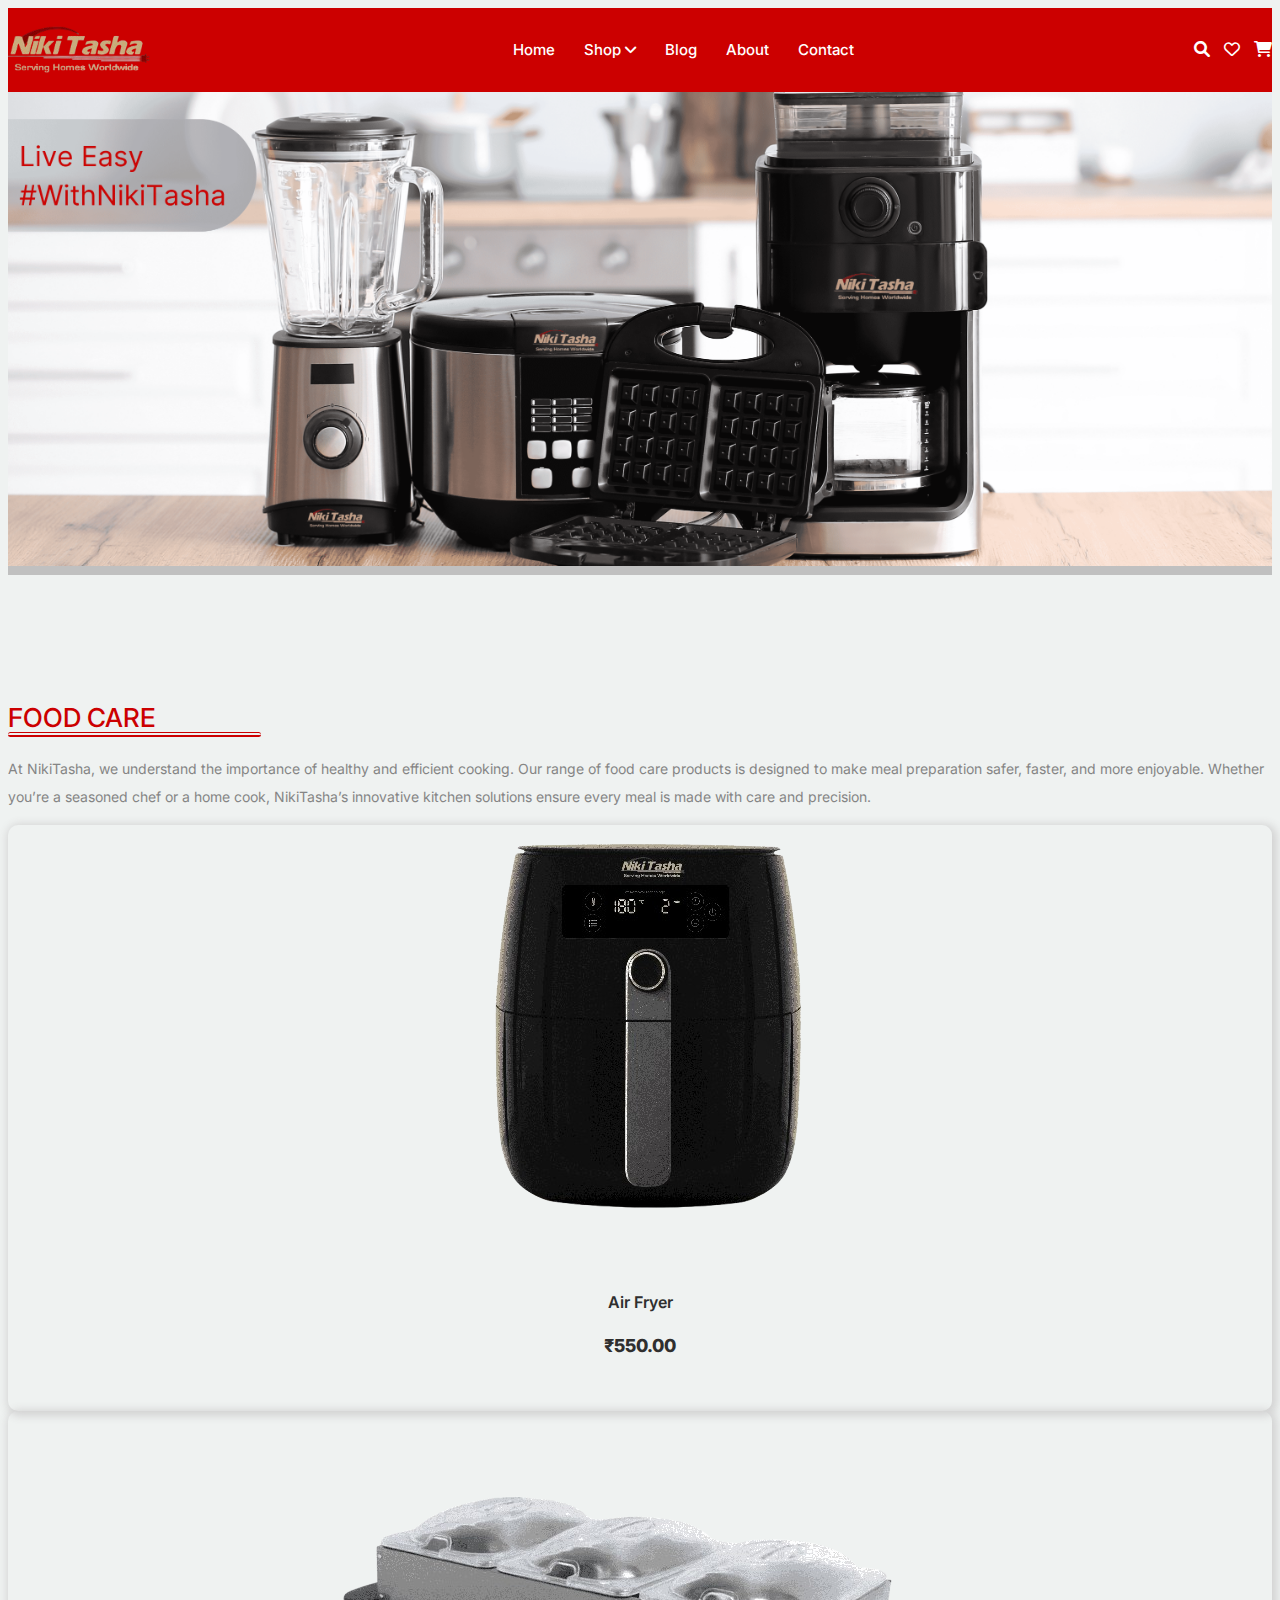
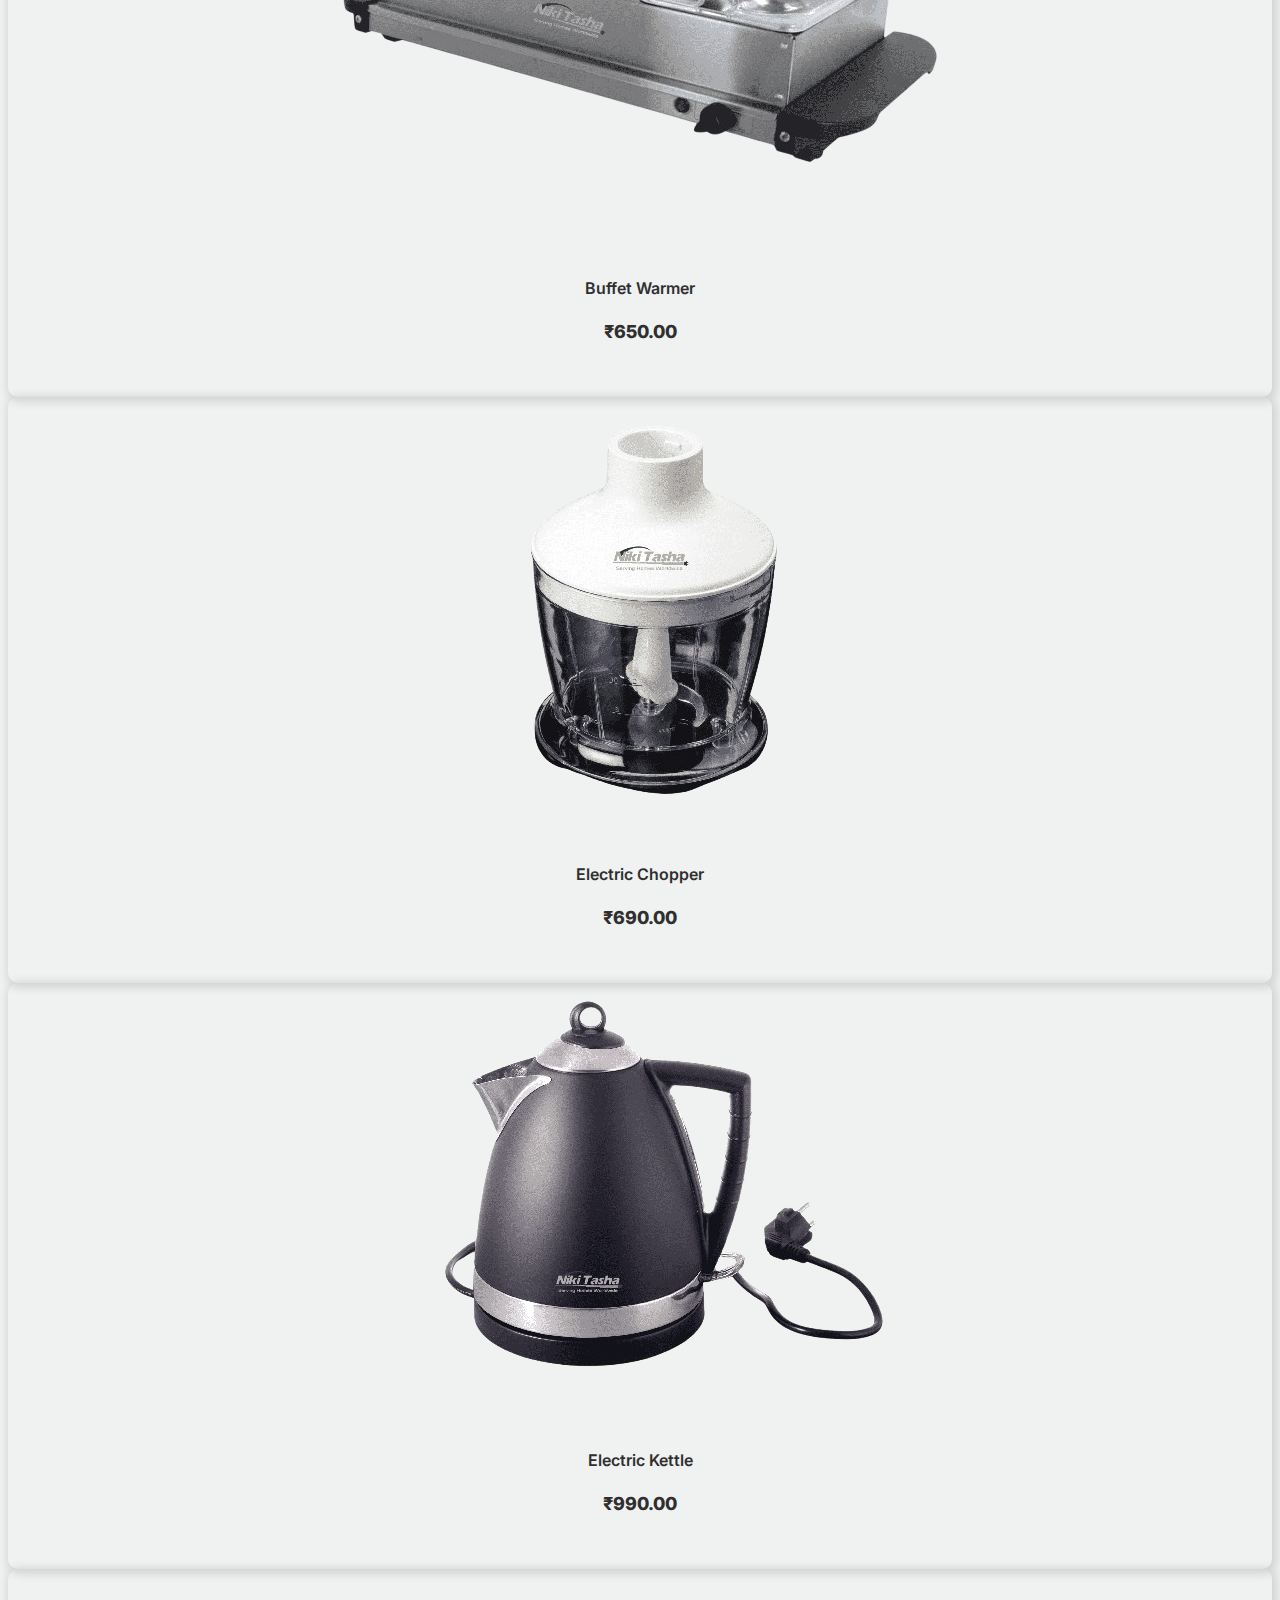
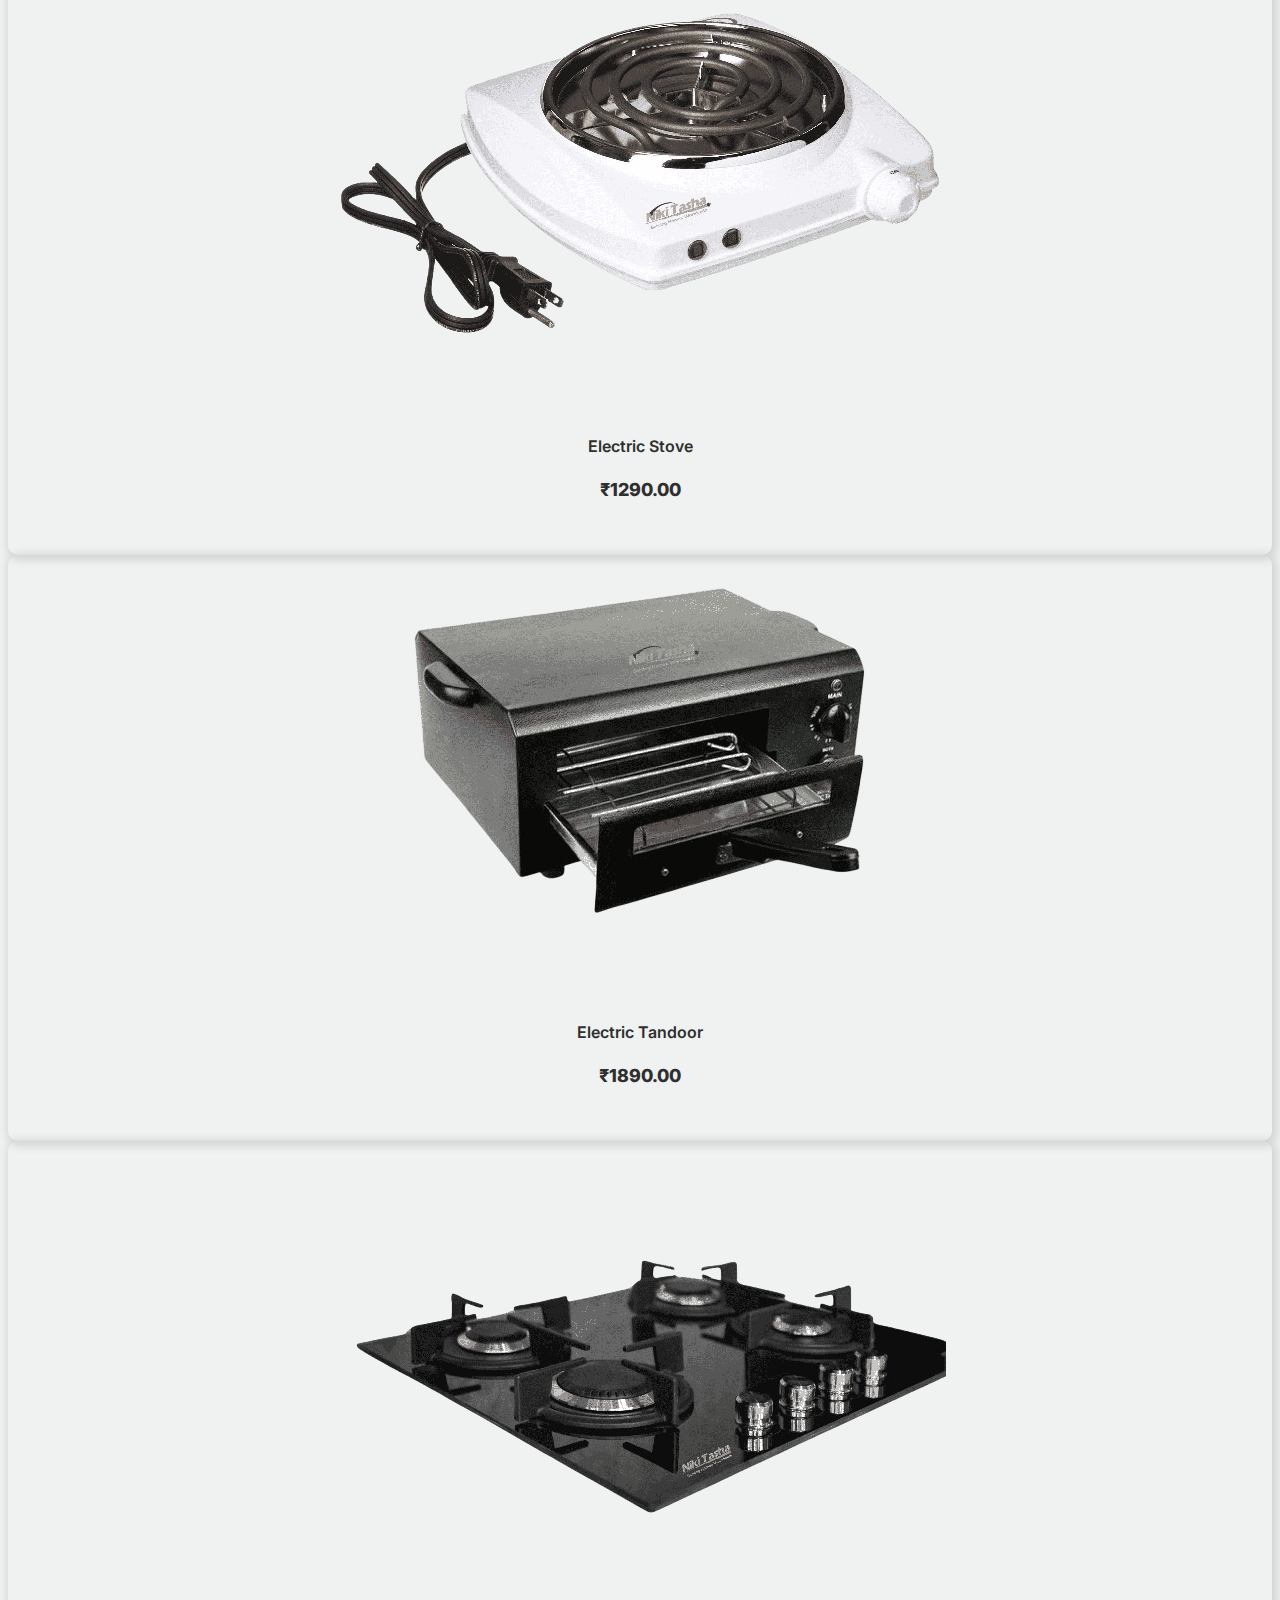
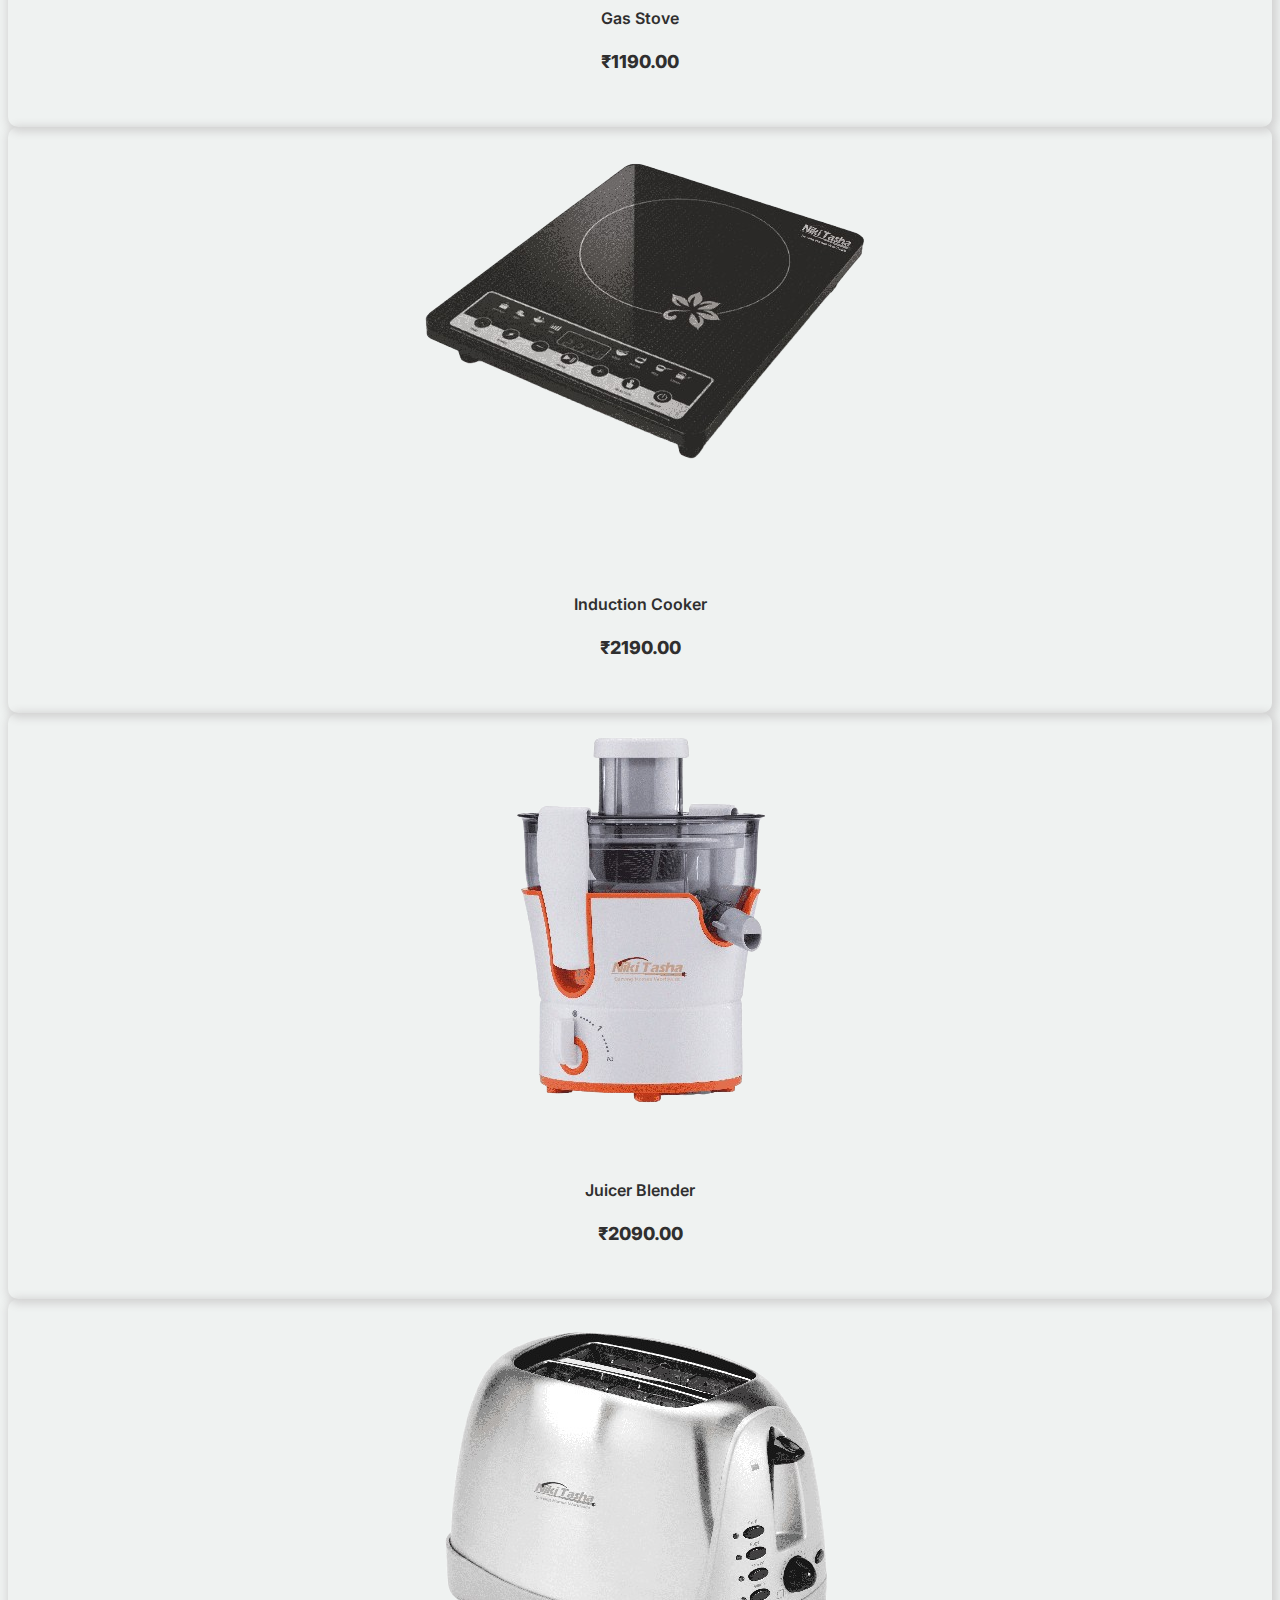
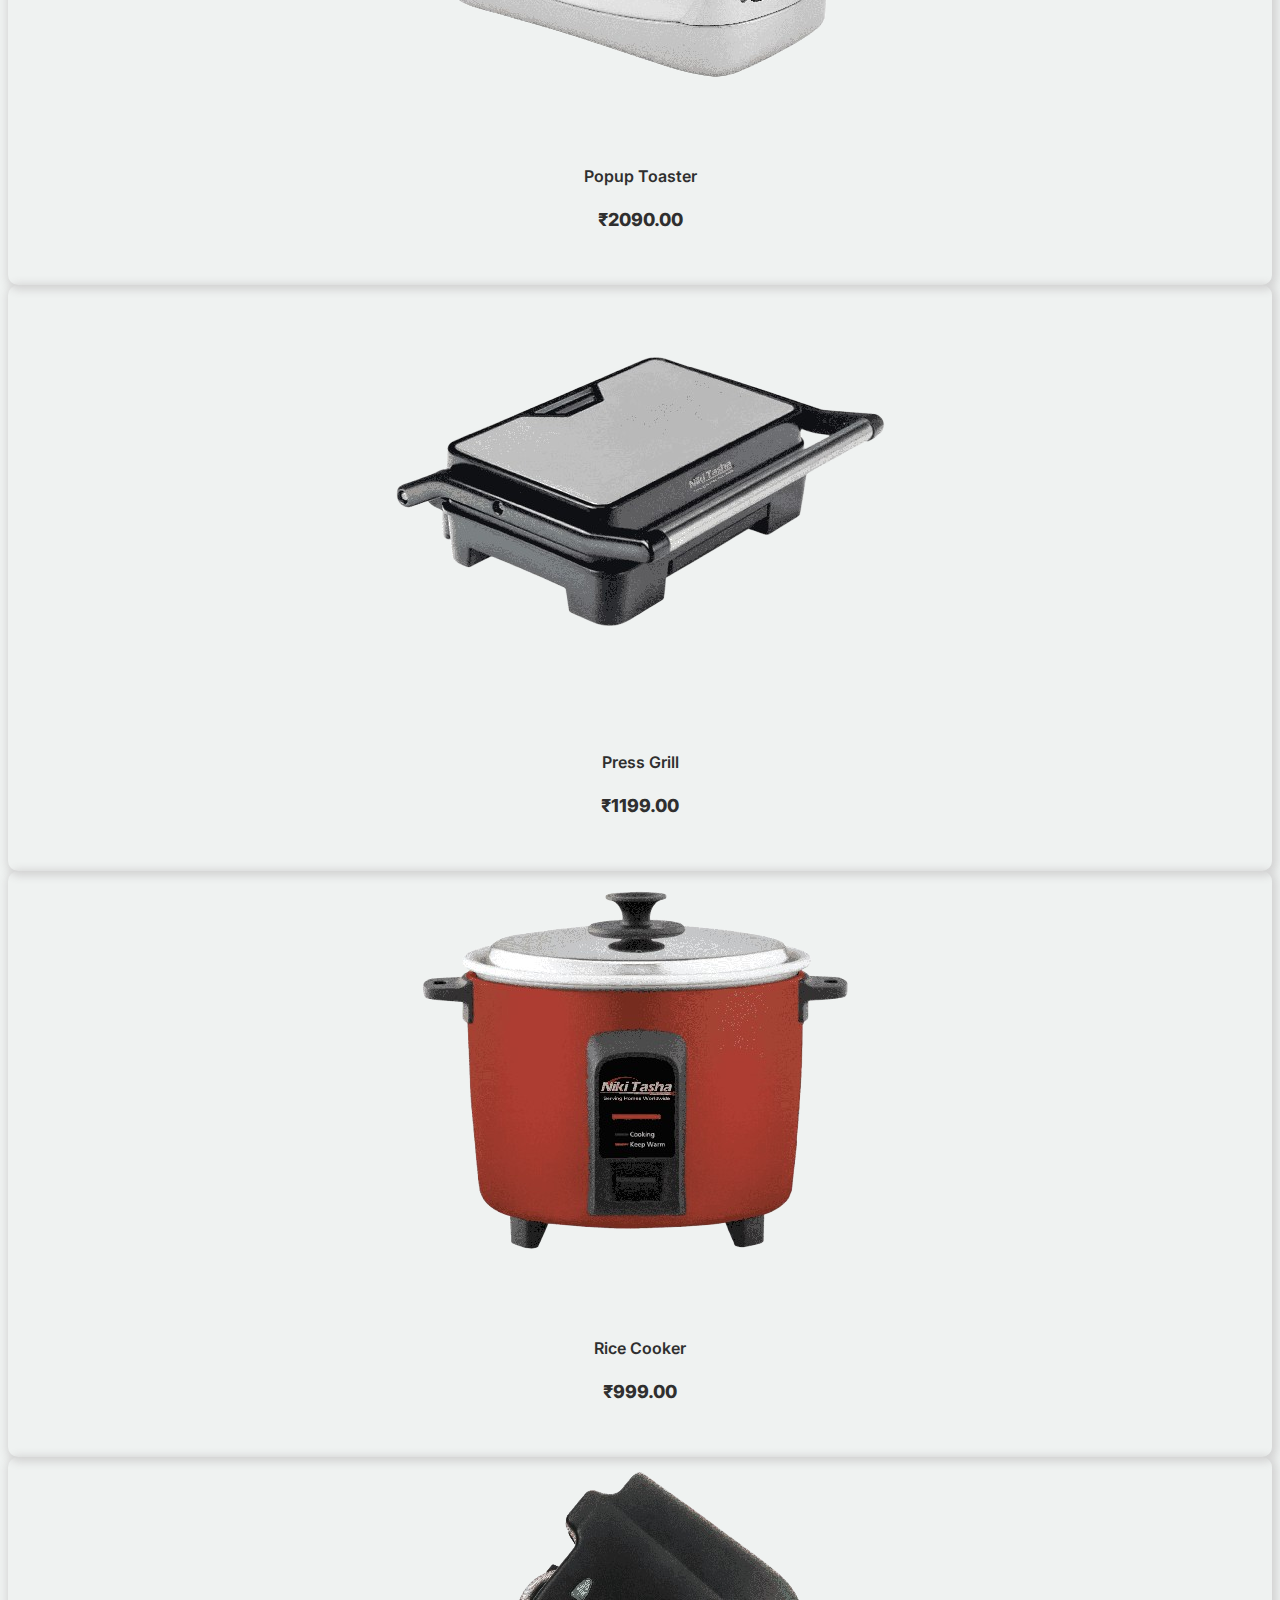
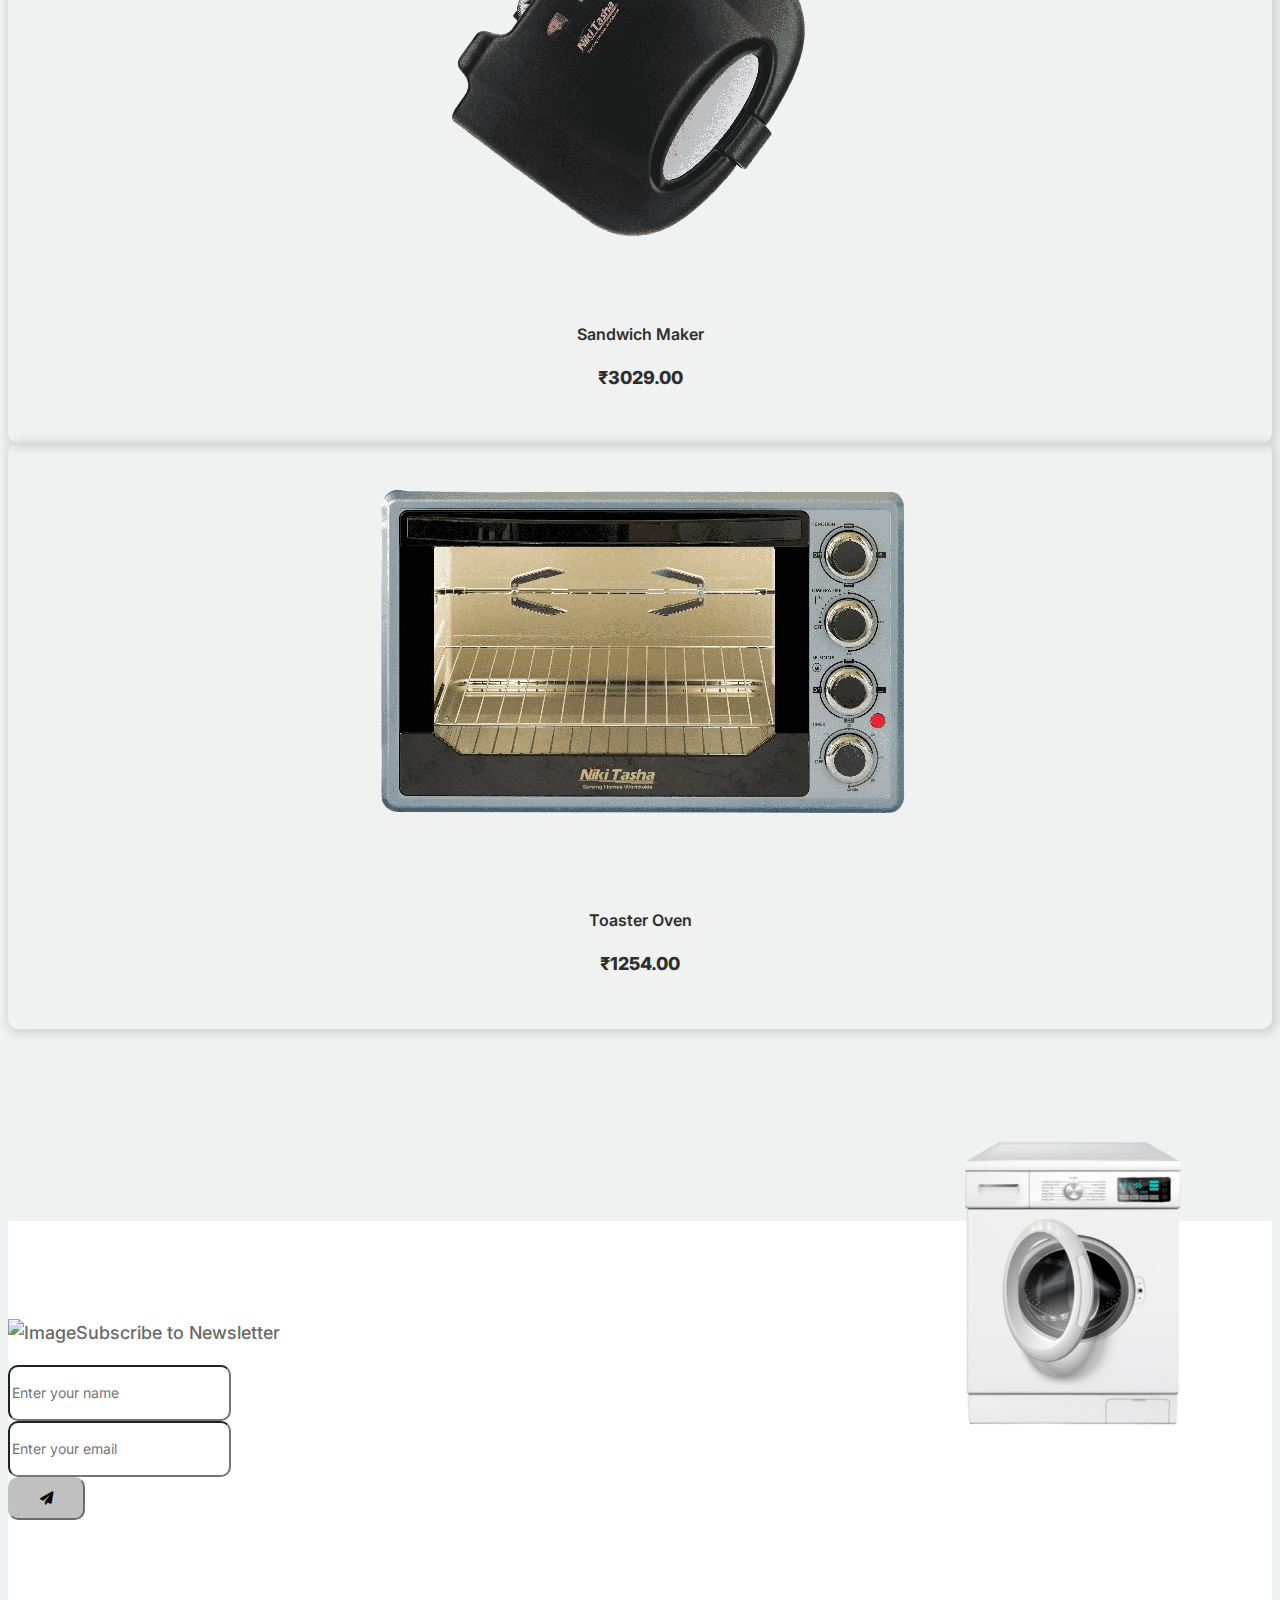
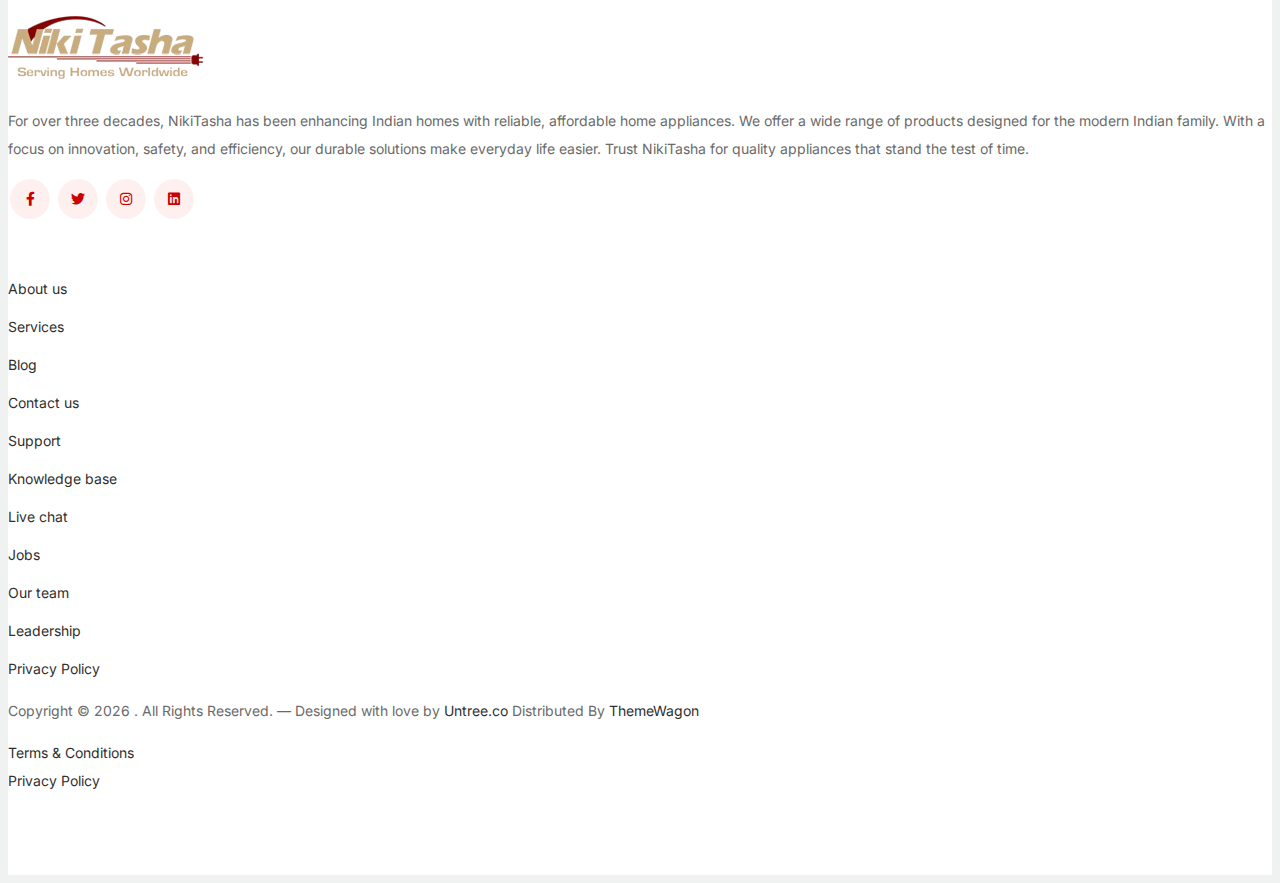
==== foodcare.html @ 4b1fb312 "push" ====
<!DOCTYPE html>
<html lang="en">
  <head>
    <meta charset="utf-8" />
    <meta
      name="viewport"
      content="width=device-width, initial-scale=1, shrink-to-fit=no"
    />
    <meta name="author" content="Pankaj Yadav" />
    <link rel="shortcut icon" href="./images/nikitasha-logo.png" />

    <meta name="description" content="" />
    <meta name="keywords" content="nikitasha" />

    <!-- Bootstrap CSS -->
    <link href="css/bootstrap.min.css" rel="stylesheet" />
    <link
      href="https://cdnjs.cloudflare.com/ajax/libs/font-awesome/6.0.0-beta3/css/all.min.css"
      rel="stylesheet"
    />
    <link href="css/tiny-slider.css" rel="stylesheet" />
    <link href="css/style.css" rel="stylesheet" />
    <link href="css/header.css" rel="stylesheet" />
    <title>Nikitasha</title>
  </head>

  <body>
    <!-- Start Header/Navigation -->
    <!-- <nav class="custom-navbar navbar navbar navbar-expand-md navbar-dark bg-dark" arial-label="Furni navigation bar">

			<div class="container">
				<a class="navbar-brand" href="index.html">Furni<span>.</span></a>

				<button class="navbar-toggler" type="button" data-bs-toggle="collapse" data-bs-target="#navbarsFurni" aria-controls="navbarsFurni" aria-expanded="false" aria-label="Toggle navigation">
					<span class="navbar-toggler-icon"></span>
				</button>

				<div class="collapse navbar-collapse" id="navbarsFurni">
					<ul class="custom-navbar-nav navbar-nav ms-auto mb-2 mb-md-0">
						<li class="nav-item ">
							<a class="nav-link" href="index.html">Home</a>
						</li>
						<li class="active"><a class="nav-link" href="shop.html">Shop</a></li>
						<li><a class="nav-link" href="about.html">About us</a></li>
						<li><a class="nav-link" href="services.html">Services</a></li>
						<li><a class="nav-link" href="blog.html">Blog</a></li>
						<li><a class="nav-link" href="contact.html">Contact us</a></li>
					</ul>

					<ul class="custom-navbar-cta navbar-nav mb-2 mb-md-0 ms-5">
						<li><a class="nav-link" href="#"><img src="images/user.svg"></a></li>
						<li><a class="nav-link" href="cart.html"><img src="images/cart.svg"></a></li>
					</ul>
				</div>
			</div>
				
		</nav> -->
    <header class="header">
      <div class="container">
        <div class="customrow v-center">
          <div class="header-item item-left">
            <div class="logo navbar-brand">
              <a href="/">
                <img src="./images/nikitasha-logo.png" alt="nikitasha-logo" />
              </a>
            </div>
          </div>
          <!-- menu start here -->
          <div class="header-item item-center">
            <div class="menu-overlay"></div>
            <nav class="menu">
              <div class="mobile-menu-head">
                <div class="go-back"><i class="fa fa-angle-left"></i></div>
                <div class="current-menu-title"></div>
                <div class="mobile-menu-close">&times;</div>
              </div>
              <ul class="menu-main">
                <li>
                  <a href="#">Home</a>
                </li>
                <li class="menu-item-has-children">
                  <a href="#">Shop <i class="fa fa-angle-down"></i></a>
                  <div
                    class="sub-menu mega-menu mega-menu-column-4"
                    style="width: 100%"
                  >
                    <!-- <div class="list-item text-center">
							<a href="#">
							  <img
								src="https://th.bing.com/th/id/R.ce8de1adaa3fcc169f0d97c436b8274b?rik=6W1qX6Qp03lNWg&riu=http%3a%2f%2fimages.unsplash.com%2fphoto-1504633273314-6a929fcd7090%3fixlib%3drb-0.3.5%26q%3d80%26fm%3djpg%26crop%3dentropy%26cs%3dtinysrgb%26w%3d1080%26fit%3dmax%26ixid%3deyJhcHBfaWQiOjEyMDd9%26s%3de8e0ff2cce3792a276fa84086113a17c&ehk=chx16tzqSRzpfA6BYM4FNaZZ%2fMJwEtxaqHPW1FZb9FI%3d&risl=&pid=ImgRaw&r=0"
								alt="Fashion"
							  />
							  <h4 class="title">Fashion</h4>
							</a>
						  </div>
						  <div class="list-item text-center">
							<a href="#">
							  <img
								src="https://img.freepik.com/free-photo/male-technician-repairing-computer-motherboard-wooden-desk_23-2147923493.jpg?w=740&t=st=1671765056~exp=1671765656~hmac=4c8dffc9558819b4c21b126aaa394150f48adc3be9c8004c0b65d0420709ec00"
								alt="Electronics"
							  />
							  <h4 class="title">Electronics</h4>
							</a>
						  </div>
						  <div class="list-item text-center">
							<a href="#">
							  <img
								src="https://images.unsplash.com/photo-1571380401583-72ca84994796?ixlib=rb-4.0.3&ixid=MnwxMjA3fDB8MHxwaG90by1wYWdlfHx8fGVufDB8fHx8&auto=format&fit=crop&w=764&q=80"
								alt="Mobiles"
							  />
							  <h4 class="title">Mobiles</h4>
							</a>
						  </div>
						  <div class="list-item text-center">
							<a href="#">
							  <img
								src="https://images.unsplash.com/photo-1578643463396-0997cb5328c1?ixlib=rb-4.0.3&ixid=MnwxMjA3fDB8MHxwaG90by1wYWdlfHx8fGVufDB8fHx8&auto=format&fit=crop&w=736&q=80"
								alt="Appliances"
							  />
							  <h4 class="title">Appliances</h4>
							</a>
						  </div> -->
                    <div class="row justify-content-center g-3 w-100">
                      <div class="col-md-4">
                        <a href="/foodcare.html">
                          <div class="imgsec">
                            <img src="./images/cat6.png" alt="" />
                          </div>
                          <h3>Food Care</h3>
                        </a>
                      </div>
                      <div class="col-md-4">
                        <a href="/homecare.html">
                          <div class="imgsec">
                            <img src="./images/cat7.png" alt="" />
                          </div>
                          <h3>Home Care</h3>
                        </a>
                      </div>
                      <div class="col-md-4">
                        <a href="/garmentcare.html">
                          <div class="imgsec">
                            <img src="./images/cat8.png" alt="" />
                          </div>
                          <h3>Garment Care</h3>
                        </a>
                      </div>
                      <!-- <div class="col-md-4">
								<a href="#!">
									<div class="imgsec">
										<img src="./images/cat4.jpeg" alt="">
									</div>
									<h3>Gas Stove</h3>
								</a>
							</div>
							<div class="col-md-4">
								<a href="#!">
									<div class="imgsec">
										<img src="./images/cat5.jpeg" alt="">
									</div>
									<h3>Microwave</h3>
								</a>
							</div> -->
                    </div>
                  </div>
                </li>
                <li class="">
                  <a href="#">Blog</a>
                </li>
                <li class="">
                  <a href="#">About</a>
                </li>
                <li>
                  <a href="#">Contact</a>
                </li>
              </ul>
            </nav>
          </div>
          <!-- menu end here -->
          <div class="header-item item-right">
            <a href="#"><i class="fas fa-search"></i></a>
            <a href="#"><i class="far fa-heart"></i></a>
            <a href="#"><i class="fas fa-shopping-cart"></i></a>
            <!-- mobile menu trigger -->
            <div class="mobile-menu-trigger">
              <span></span>
            </div>
          </div>
        </div>
      </div>
    </header>
    <!-- End Header/Navigation -->

    <!-- Start Hero Section -->
    <div class="hero" id="heroSection">
      <img src="./images/products/food/BannerImage.png" alt="bg">
      <div class="container">
        <div class="row justify-content-between">
          <div class="col-lg-5">
            <div class="intro-excerpt">
              <!-- <h1 id="category_text" class="mb-0">Shop</h1>
              <p class="prodDescription mt-2">
                Lorem ipsum dolor sit amet consectetur, adipisicing elit.
                Facilis rem amet quos soluta delectus nesciunt harum veniam quo
                porro tempora quisquam aspernatur, quis quibusdam repellendus!
                Maiores et vero iure illo?
              </p> -->
            </div>
          </div>
          <div class="col-lg-7"></div>
        </div>
      </div>
    </div>
    <!-- End Hero Section -->

    <div class="untree_co-section product-section before-footer-section">
      <div class="container">
        <div class="heading mb-5">
          <h1 class="category_heaidng">Food Care</h1>
          <p class="desc">At NikiTasha, we understand the importance of healthy and efficient cooking. Our range of food care products is designed to make meal preparation safer, faster, and more enjoyable. Whether you’re a seasoned chef or a home cook, NikiTasha’s innovative kitchen solutions ensure every meal is made with care and precision.</p>
      </div>
        <div class="row">
          <!-- Start Column 1 -->
          <div class="col-12 col-md-4 col-lg-3 mb-5" id="all_products">
            <a id="render_product" class="product-item" href="#">
              <img src="images/products/food/AirFryer.png" class="img-fluid product-thumbnail" />
              <h3 class="product-title" id="productTitle">Air Fryer</h3>
              <strong class="product-price">₹550.00</strong>

              <span class="icon-cross">
                <img src="images/cross.svg" class="img-fluid" />
              </span>
            </a>
          </div>
          <!-- End Column 1 -->

          <div class="col-12 col-md-4 col-lg-3 mb-5" id="all_products">
            <a id="render_product" class="product-item" href="#">
              <img src="images/products/food/BBQ&BuffetWarmer.png" class="img-fluid product-thumbnail" />
              <h3 class="product-title" id="productTitle">Buffet Warmer</h3>
              <strong class="product-price">₹650.00</strong>

              <span class="icon-cross">
                <img src="images/cross.svg" class="img-fluid" />
              </span>
            </a>
          </div>
          <div class="col-12 col-md-4 col-lg-3 mb-5" id="all_products">
            <a id="render_product" class="product-item" href="#">
              <img src="images/products/food/ElectricChopper-removebg-preview.png" class="img-fluid product-thumbnail" />
              <h3 class="product-title" id="productTitle">Electric Chopper</h3>
              <strong class="product-price">₹690.00</strong>

              <span class="icon-cross">
                <img src="images/cross.svg" class="img-fluid" />
              </span>
            </a>
          </div>
          <div class="col-12 col-md-4 col-lg-3 mb-5" id="all_products">
            <a id="render_product" class="product-item" href="#">
              <img src="images/products/food/ElectricKettle-removebg-preview.png" class="img-fluid product-thumbnail" />
              <h3 class="product-title" id="productTitle">Electric Kettle</h3>
              <strong class="product-price">₹990.00</strong>

              <span class="icon-cross">
                <img src="images/cross.svg" class="img-fluid" />
              </span>
            </a>
          </div>
          <div class="col-12 col-md-4 col-lg-3 mb-5" id="all_products">
            <a id="render_product" class="product-item" href="#">
              <img src="images/products/food/ElectricStove-removebg-preview.png" class="img-fluid product-thumbnail" />
              <h3 class="product-title" id="productTitle">Electric Stove</h3>
              <strong class="product-price">₹1290.00</strong>

              <span class="icon-cross">
                <img src="images/cross.svg" class="img-fluid" />
              </span>
            </a>
          </div>
          <div class="col-12 col-md-4 col-lg-3 mb-5" id="all_products">
            <a id="render_product" class="product-item" href="#">
              <img src="images/products/food/ElectricTandoor-removebg-preview.png" class="img-fluid product-thumbnail" />
              <h3 class="product-title" id="productTitle">Electric Tandoor</h3>
              <strong class="product-price">₹1890.00</strong>

              <span class="icon-cross">
                <img src="images/cross.svg" class="img-fluid" />
              </span>
            </a>
          </div>
          <div class="col-12 col-md-4 col-lg-3 mb-5" id="all_products">
            <a id="render_product" class="product-item" href="#">
              <img src="images/products/food/GasStove-removebg-preview.png" class="img-fluid product-thumbnail" />
              <h3 class="product-title" id="productTitle">Gas Stove</h3>
              <strong class="product-price">₹1190.00</strong>

              <span class="icon-cross">
                <img src="images/cross.svg" class="img-fluid" />
              </span>
            </a>
          </div>
          <div class="col-12 col-md-4 col-lg-3 mb-5" id="all_products">
            <a id="render_product" class="product-item" href="#">
              <img src="images/products/food/InductionCooker-removebg-preview.png" class="img-fluid product-thumbnail" />
              <h3 class="product-title" id="productTitle">Induction Cooker</h3>
              <strong class="product-price">₹2190.00</strong>

              <span class="icon-cross">
                <img src="images/cross.svg" class="img-fluid" />
              </span>
            </a>
          </div>
          <div class="col-12 col-md-4 col-lg-3 mb-5" id="all_products">
            <a id="render_product" class="product-item" href="#">
              <img src="images/products/food/JuicerBlender-removebg-preview.png" class="img-fluid product-thumbnail" />
              <h3 class="product-title" id="productTitle">Juicer Blender</h3>
              <strong class="product-price">₹2090.00</strong>

              <span class="icon-cross">
                <img src="images/cross.svg" class="img-fluid" />
              </span>
            </a>
          </div>
          <div class="col-12 col-md-4 col-lg-3 mb-5" id="all_products">
            <a id="render_product" class="product-item" href="#">
              <img src="images/products/food/PopupToaster-removebg-preview.png" class="img-fluid product-thumbnail" />
              <h3 class="product-title" id="productTitle">Popup Toaster</h3>
              <strong class="product-price">₹2090.00</strong>

              <span class="icon-cross">
                <img src="images/cross.svg" class="img-fluid" />
              </span>
            </a>
          </div>
          <div class="col-12 col-md-4 col-lg-3 mb-5" id="all_products">
            <a id="render_product" class="product-item" href="#">
              <img src="images/products/food/PressGrill-removebg-preview.png" class="img-fluid product-thumbnail" />
              <h3 class="product-title" id="productTitle">Press Grill</h3>
              <strong class="product-price">₹1199.00</strong>

              <span class="icon-cross">
                <img src="images/cross.svg" class="img-fluid" />
              </span>
            </a>
          </div>
          <div class="col-12 col-md-4 col-lg-3 mb-5" id="all_products">
            <a id="render_product" class="product-item" href="#">
              <img src="images/products/food/RiceCooker-removebg-preview.png" class="img-fluid product-thumbnail" />
              <h3 class="product-title" id="productTitle">Rice Cooker</h3>
              <strong class="product-price">₹999.00</strong>

              <span class="icon-cross">
                <img src="images/cross.svg" class="img-fluid" />
              </span>
            </a>
          </div>
          <div class="col-12 col-md-4 col-lg-3 mb-5" id="all_products">
            <a id="render_product" class="product-item" href="#">
              <img src="images/products/food/SandwichMaker-removebg-preview.png" class="img-fluid product-thumbnail" />
              <h3 class="product-title" id="productTitle">Sandwich Maker</h3>
              <strong class="product-price">₹3029.00</strong>

              <span class="icon-cross">
                <img src="images/cross.svg" class="img-fluid" />
              </span>
            </a>
          </div>
          <div class="col-12 col-md-4 col-lg-3 mb-5" id="all_products">
            <a id="render_product" class="product-item" href="#">
              <img src="images/products/food/ToasterOven-removebg-preview.png" class="img-fluid product-thumbnail" />
              <h3 class="product-title" id="productTitle">Toaster Oven</h3>
              <strong class="product-price">₹1254.00</strong>

              <span class="icon-cross">
                <img src="images/cross.svg" class="img-fluid" />
              </span>
            </a>
          </div>

        </div>
      </div>
    </div>

    <!-- Start Footer Section -->
    <footer class="footer-section">
      <div class="container relative">
        <div class="sofa-img">
          <img src="images/sofa.png" alt="Image" class="img-fluid" />
        </div>

        <div class="row">
          <div class="col-lg-8">
            <div class="subscription-form">
              <h3 class="d-flex align-items-center">
                <span class="me-1"
                  ><img
                    src="images/envelope-outline.svg"
                    alt="Image"
                    class="img-fluid" /></span
                ><span>Subscribe to Newsletter</span>
              </h3>

              <form action="#" class="row g-3">
                <div class="col-auto">
                  <input
                    type="text"
                    class="form-control"
                    placeholder="Enter your name"
                  />
                </div>
                <div class="col-auto">
                  <input
                    type="email"
                    class="form-control"
                    placeholder="Enter your email"
                  />
                </div>
                <div class="col-auto">
                  <button class="btn btn-primary">
                    <span class="fa fa-paper-plane"></span>
                  </button>
                </div>
              </form>
            </div>
          </div>
        </div>

        <div class="row mb-5">
          <div class="col-lg-6">
            <div class="mb-4 footer-logo-wrap">
              <a href="#" class="footer-logo">
                <img src="./images/nikitasha-logo.png" alt="nikitasha-logo" />
              </a>
            </div>
            <p class="mb-4">
              For over three decades, NikiTasha has been enhancing Indian homes
              with reliable, affordable home appliances. We offer a wide range
              of products designed for the modern Indian family. With a focus on
              innovation, safety, and efficiency, our durable solutions make
              everyday life easier. Trust NikiTasha for quality appliances that
              stand the test of time.
            </p>

            <ul class="list-unstyled custom-social">
              <li>
                <a href="#"><span class="fa fa-brands fa-facebook-f"></span></a>
              </li>
              <li>
                <a href="#"><span class="fa fa-brands fa-twitter"></span></a>
              </li>
              <li>
                <a href="#"><span class="fa fa-brands fa-instagram"></span></a>
              </li>
              <li>
                <a href="#"><span class="fa fa-brands fa-linkedin"></span></a>
              </li>
            </ul>
          </div>

          <div class="col-lg-6">
            <div class="row links-wrap">
              <div class="col-6 col-sm-6 col-md-4">
                <ul class="list-unstyled">
                  <li><a href="#">About us</a></li>
                  <li><a href="#">Services</a></li>
                  <li><a href="#">Blog</a></li>
                  <li><a href="#">Contact us</a></li>
                </ul>
              </div>

              <div class="col-6 col-sm-6 col-md-4">
                <ul class="list-unstyled">
                  <li><a href="#">Support</a></li>
                  <li><a href="#">Knowledge base</a></li>
                  <li><a href="#">Live chat</a></li>
                </ul>
              </div>

              <div class="col-6 col-sm-6 col-md-4">
                <ul class="list-unstyled">
                  <li><a href="#">Jobs</a></li>
                  <li><a href="#">Our team</a></li>
                  <li><a href="#">Leadership</a></li>
                  <li><a href="#">Privacy Policy</a></li>
                </ul>
              </div>

              <!-- <div class="col-6 col-sm-6 col-md-3">
						<ul class="list-unstyled">
							<li><a href="#">Electric Kettle</a></li>
							<li><a href="#">Electric Kettle</a></li>
							<li><a href="#">Electric Kettle</a></li>
						</ul>
					</div> -->
            </div>
          </div>
        </div>

        <div class="border-top copyright">
          <div class="row pt-4">
            <div class="col-lg-6">
              <p class="mb-2 text-center text-lg-start">
                Copyright &copy;
                <script>
                  document.write(new Date().getFullYear());
                </script>
                . All Rights Reserved. &mdash; Designed with love by
                <a href="https://untree.co">Untree.co</a> Distributed By
                <a href="https://themewagon.com">ThemeWagon</a>
                <!-- License information: https://untree.co/license/ -->
              </p>
            </div>

            <div class="col-lg-6 text-center text-lg-end">
              <ul class="list-unstyled d-inline-flex ms-auto">
                <li class="me-4"><a href="#">Terms &amp; Conditions</a></li>
                <li><a href="#">Privacy Policy</a></li>
              </ul>
            </div>
          </div>
        </div>
      </div>
    </footer>
    <!-- End Footer Section -->

    <script src="js/bootstrap.bundle.min.js"></script>
    <script src="js/tiny-slider.js"></script>
    <script src="js/custom.js"></script>
    <script src="./js/header.js"></script>
    <script src="./js/shop.js"></script>
  </body>
</html>
---- css/style.css ----
/*
* Template Name: UntreeStore
* Template Author: Untree.co
* Author URI: https://untree.co/
* License: https://creativecommons.org/licenses/by/3.0/
*/
@import url("https://fonts.googleapis.com/css2?family=Inter:wght@400;500;600;700;800&display=swap");
body {
  overflow-x: hidden;
  position: relative;
}

body {
  font-family: "Inter", sans-serif;
  font-weight: 400;
  line-height: 28px;
  color: #6a6a6a;
  font-size: 14px;
  background-color: #eff2f1;
}

a {
  text-decoration: none;
  -webkit-transition: 0.3s all ease;
  -o-transition: 0.3s all ease;
  transition: 0.3s all ease;
  color: #2f2f2f;
  text-decoration: underline;
}
a:hover {
  color: #2f2f2f;
  text-decoration: none;
}
a.more {
  font-weight: 600;
}

.custom-navbar {
  /* background: #3b5d50 !important; */
  background: #cc0000 !important;
  /* padding-top: 20px; */
  /* padding-bottom: 20px; */
}
.custom-navbar .navbar-brand {
  font-size: 32px;
  font-weight: 600;
}
.navbar-brand img {
  width: 150px;
}
.custom-navbar .navbar-brand > span {
  opacity: 0.4;
}
.custom-navbar .navbar-toggler {
  border-color: transparent;
}
.custom-navbar .navbar-toggler:active,
.custom-navbar .navbar-toggler:focus {
  -webkit-box-shadow: none;
  box-shadow: none;
  outline: none;
}
@media (min-width: 992px) {
  .custom-navbar .custom-navbar-nav li {
    margin-left: 15px;
    margin-right: 15px;
  }
}
.custom-navbar .custom-navbar-nav li a {
  font-weight: 500;
  /* color: #ffffff !important; */
  color: silver !important;
  opacity: 0.7;
  -webkit-transition: 0.3s all ease;
  -o-transition: 0.3s all ease;
  transition: 0.3s all ease;
  position: relative;
}
@media (min-width: 768px) {
  .custom-navbar .custom-navbar-nav li a:before {
    content: "";
    position: absolute;
    bottom: 0;
    left: 8px;
    right: 8px;
    /* background: #f9bf29; */
    background: #cc0000;
    height: 5px;
    opacity: 1;
    visibility: visible;
    width: 0;
    -webkit-transition: 0.15s all ease-out;
    -o-transition: 0.15s all ease-out;
    transition: 0.15s all ease-out;
  }
}
.custom-navbar .custom-navbar-nav li a:hover {
  opacity: 1;
}
.custom-navbar .custom-navbar-nav li a:hover:before {
  width: calc(100% - 16px);
}
.custom-navbar .custom-navbar-nav li.active a {
  opacity: 1;
}
.custom-navbar .custom-navbar-nav li.active a:before {
  width: calc(100% - 16px);
}
.custom-navbar .custom-navbar-cta {
  margin-left: 0 !important;
  -webkit-box-orient: horizontal;
  -webkit-box-direction: normal;
  -ms-flex-direction: row;
  flex-direction: row;
}

.custom-navbar .custom-navbar-cta a {
  color: #cc0000 !important;
}
@media (min-width: 768px) {
  .custom-navbar .custom-navbar-cta {
    margin-left: 40px !important;
  }
}
.custom-navbar .custom-navbar-cta li {
  margin-left: 0px;
  margin-right: 0px;
}
.custom-navbar .custom-navbar-cta li:first-child {
  margin-right: 20px;
}

.hero {
  /* background: #3b5d50; */
  background: silver;
  /* padding: calc(4rem - 30px) 0 0rem 0;
  background-origin: border-box;
  background-size: cover;
  background-position: left;
  background-repeat: no-repeat;
  background-attachment: fixed;
  position: relative;
  height: 400px; */
}

.hero img {
  width: 100%;
  height: auto;
}

@media (min-width: 768px) {
  .hero {
    /* padding: calc(4rem - 30px) 0 4rem 0; */
  }
}
@media (min-width: 992px) {
  .hero {
    /* padding: calc(8rem - 30px) 0 8rem 0; */
  }
}
.hero .intro-excerpt {
  position: relative;
  z-index: 4;
}
@media (min-width: 992px) {
  .hero .intro-excerpt {
    /* max-width: 450px; */
  }
}
.hero h1 {
  font-weight: 700;
  color: #212529;
  margin-bottom: 30px;
}
@media (min-width: 1400px) {
  .hero h1 {
    font-size: 54px;
  }
}
.hero p {
  color: grey;
  margin-botom: 30px;
}
.hero .hero-img-wrap {
  position: relative;
}
.hero .hero-img-wrap img {
  position: relative;
  top: 0px;
  right: 0px;
  z-index: 2;
  max-width: 100%;
  left: -20px;
}
@media (min-width: 768px) {
  .hero .hero-img-wrap img {
    right: 0px;
    left: -100px;
  }
}
@media (min-width: 992px) {
  .hero .hero-img-wrap img {
    left: 0px;
    top: -80px;
    position: absolute;
    right: -50px;
  }
}
@media (min-width: 1200px) {
  .hero .hero-img-wrap img {
    left: 0px;
    top: -80px;
    right: -100px;
  }
}
.hero .hero-img-wrap:after {
  content: "";
  position: absolute;
  width: 255px;
  height: 217px;
  background-image: url("../images/dots-light.svg");
  background-size: contain;
  background-repeat: no-repeat;
  /* right: -100px; */
  right: 0;
  top: -0px;
}
@media (min-width: 1200px) {
  .hero .hero-img-wrap:after {
    top: -40px;
  }
}

.btn {
  font-weight: 600;
  padding: 12px 30px;
  border-radius: 30px;
  color: #ffffff;
  background: #cc0000;
  border-color: #cc0000;
}
.btn:hover {
  color: #000;
  background: silver;
  border-color: silver;
}
.btn:active,
.btn:focus {
  outline: none !important;
  -webkit-box-shadow: none;
  box-shadow: none;
}
.btn.btn-primary {
  background: silver;
  border-color: silver;
  color: #000;
}
.btn.btn-primary:hover {
  background: #cc0000;
  border-color: #cc0000;
  color: #fff;
}
.btn.btn-secondary {
  /* color: #2f2f2f;
  background: #f9bf29;
  border-color: #f9bf29; */
  border-color: #cc0000 !important;
  background: #cc0000 !important;
  color: #fff !important;
}
.btn.btn-secondary:hover {
  background: #f8b810;
  border-color: #f8b810;
}
.btn.btn-white-outline {
  background: transparent;
  border-width: 2px;
  border-color: rgba(255, 255, 255, 0.3);
}
.btn.btn-white-outline:hover {
  border-color: white;
  color: #ffffff;
}

.section-title {
  color: #2f2f2f;
}

.product-section {
  padding: 7rem 0;
}
.product-section .heading .category_heaidng {
  color: #cc0000;
  font-weight: 500;
  text-transform: uppercase;
  font-size: 26px;
}
.product-section .heading .category_heaidng:after {
  content: "";
  border-top: 1px double #cc0000;
  border-bottom: 1px double #cc0000;
  border-bottom-width: 2px;
  width: 20%;
  display: block;
  padding: 1px;
  border-radius: 10px;
}

.product-section .heading .desc {
  color: #858585;
}
.product-section .product-item {
  text-align: center;
  text-decoration: none;
  display: block;
  position: relative;
  padding-bottom: 50px;
  cursor: pointer;
  border-radius: 10px;
  box-shadow: 2px 2px 8px 3px lightgrey;
}
.product-section .product-item .product-thumbnail {
  margin-bottom: 30px;
  position: relative;
  top: 0;
  -webkit-transition: 0.3s all ease;
  -o-transition: 0.3s all ease;
  transition: 0.3s all ease;
}
.product-section .product-item h3 {
  font-weight: 600;
  font-size: 16px;
}
.product-section .product-item strong {
  font-weight: 800 !important;
  font-size: 18px !important;
}
.product-section .product-item h3,
.product-section .product-item strong {
  color: #2f2f2f;
  text-decoration: none;
}
.product-section .product-item .icon-cross {
  position: absolute;
  width: 35px;
  height: 35px;
  display: inline-block;
  background: #cc0000;
  bottom: 15px;
  left: 50%;
  -webkit-transform: translateX(-50%);
  -ms-transform: translateX(-50%);
  transform: translateX(-50%);
  margin-bottom: -17.5px;
  border-radius: 50%;
  opacity: 0;
  visibility: hidden;
  -webkit-transition: 0.3s all ease;
  -o-transition: 0.3s all ease;
  transition: 0.3s all ease;
}
.product-section .product-item .icon-cross img {
  position: absolute;
  left: 50%;
  top: 50%;
  -webkit-transform: translate(-50%, -50%);
  -ms-transform: translate(-50%, -50%);
  transform: translate(-50%, -50%);
}
.product-section .product-item:before {
  bottom: 0;
  left: 0;
  right: 0;
  position: absolute;
  content: "";
  background: rgba(255, 0, 0, 0.087);
  height: 0%;
  z-index: -1;
  border-radius: 10px;
  -webkit-transition: 0.3s all ease;
  -o-transition: 0.3s all ease;
  transition: 0.3s all ease;
}

.product-section .product-item:hover {
  box-shadow: none;
  border-radius: 0;
}

.product-section .product-item:hover .product-thumbnail {
  top: -25px;
}
.product-section .product-item:hover .icon-cross {
  bottom: 0;
  opacity: 1;
  visibility: visible;
}
.product-section .product-item:hover:before {
  height: 70%;
}

.why-choose-section {
  padding: 7rem 0;
}
.why-choose-section .img-wrap {
  position: relative;
}
.why-choose-section .img-wrap:before {
  position: absolute;
  content: "";
  width: 255px;
  height: 217px;
  background-image: url("../images/dots-yellow.svg");
  background-repeat: no-repeat;
  background-size: contain;
  -webkit-transform: translate(-40%, -40%);
  -ms-transform: translate(-40%, -40%);
  transform: translate(-40%, -40%);
  z-index: -1;
}
.why-choose-section .img-wrap img {
  border-radius: 20px;
}

.feature {
  margin-bottom: 30px;
}
.feature .icon {
  display: inline-block;
  position: relative;
  margin-bottom: 20px;
}
.feature .icon:before {
  content: "";
  width: 33px;
  height: 33px;
  position: absolute;
  background: #ff000014;
  border-radius: 50%;
  right: -8px;
  bottom: 0;
}
.feature h3 {
  font-size: 14px;
  color: #2f2f2f;
}
.feature p {
  font-size: 14px;
  line-height: 22px;
  color: #6a6a6a;
}

.we-help-section {
  padding: 7rem 0;
}
.we-help-section .imgs-grid {
  display: -ms-grid;
  display: grid;
  -ms-grid-columns: (1fr) [27];
  grid-template-columns: repeat(27, 1fr);
  position: relative;
}
.we-help-section .imgs-grid:before {
  position: absolute;
  content: "";
  width: 255px;
  height: 217px;
  background-image: url("../images/dots-green.svg");
  background-size: contain;
  background-repeat: no-repeat;
  -webkit-transform: translate(-40%, -40%);
  -ms-transform: translate(-40%, -40%);
  transform: translate(-40%, -40%);
  z-index: -1;
}
.we-help-section .imgs-grid .grid {
  position: relative;
}
.we-help-section .imgs-grid .grid img {
  border-radius: 20px;
  max-width: 100%;
}
.we-help-section .imgs-grid .grid.grid-1 {
  -ms-grid-column: 1;
  -ms-grid-column-span: 18;
  grid-column: 1 / span 18;
  -ms-grid-row: 1;
  -ms-grid-row-span: 27;
  grid-row: 1 / span 27;
}
.we-help-section .imgs-grid .grid.grid-2 {
  -ms-grid-column: 19;
  -ms-grid-column-span: 27;
  grid-column: 19 / span 27;
  -ms-grid-row: 1;
  -ms-grid-row-span: 5;
  grid-row: 1 / span 5;
  padding-left: 20px;
}
.we-help-section .imgs-grid .grid.grid-3 {
  -ms-grid-column: 14;
  -ms-grid-column-span: 16;
  grid-column: 14 / span 16;
  -ms-grid-row: 6;
  -ms-grid-row-span: 27;
  grid-row: 6 / span 27;
  padding-top: 20px;
}

.custom-list {
  width: 100%;
}
.custom-list li {
  display: inline-block;
  width: calc(50% - 20px);
  margin-bottom: 12px;
  line-height: 1.5;
  position: relative;
  padding-left: 20px;
}
.custom-list li:before {
  content: "";
  width: 8px;
  height: 8px;
  border-radius: 50%;
  border: 2px solid #cc0000;
  position: absolute;
  left: 0;
  top: 8px;
}

.popular-product {
  padding: 0 0 7rem 0;
}
.popular-product .product-item-sm h3 {
  font-size: 14px;
  font-weight: 700;
  color: #2f2f2f;
}
.popular-product .product-item-sm a {
  text-decoration: none;
  color: #2f2f2f;
  -webkit-transition: 0.3s all ease;
  -o-transition: 0.3s all ease;
  transition: 0.3s all ease;
}
.popular-product .product-item-sm a:hover {
  color: rgba(47, 47, 47, 0.5);
}
.popular-product .product-item-sm p {
  line-height: 1.4;
  margin-bottom: 10px;
  font-size: 14px;
}
.popular-product .product-item-sm .thumbnail {
  margin-right: 10px;
  -webkit-box-flex: 0;
  -ms-flex: 0 0 120px;
  flex: 0 0 120px;
  position: relative;
}
.popular-product .product-item-sm .thumbnail:before {
  content: "";
  position: absolute;
  border-radius: 20px;
  background: #ff000014;
  width: 98px;
  height: 98px;
  top: 50%;
  left: 50%;
  -webkit-transform: translate(-50%, -50%);
  -ms-transform: translate(-50%, -50%);
  transform: translate(-50%, -50%);
  z-index: -1;
}

.testimonial-section {
  padding: 3rem 0 7rem 0;
}

.testimonial-slider-wrap {
  position: relative;
}
.testimonial-slider-wrap .tns-inner {
  padding-top: 30px;
}
.testimonial-slider-wrap .item .testimonial-block blockquote {
  font-size: 16px;
}
@media (min-width: 768px) {
  .testimonial-slider-wrap .item .testimonial-block blockquote {
    line-height: 32px;
    font-size: 18px;
  }
}
.testimonial-slider-wrap .item .testimonial-block .author-info .author-pic {
  margin-bottom: 20px;
}
.testimonial-slider-wrap .item .testimonial-block .author-info .author-pic img {
  max-width: 80px;
  border-radius: 50%;
}
.testimonial-slider-wrap .item .testimonial-block .author-info h3 {
  font-size: 14px;
  font-weight: 700;
  color: #2f2f2f;
  margin-bottom: 0;
}
.testimonial-slider-wrap #testimonial-nav {
  position: absolute;
  top: 50%;
  z-index: 99;
  width: 100%;
  display: none;
}
@media (min-width: 768px) {
  .testimonial-slider-wrap #testimonial-nav {
    display: block;
  }
}
.testimonial-slider-wrap #testimonial-nav > span {
  cursor: pointer;
  position: absolute;
  width: 58px;
  height: 58px;
  line-height: 58px;
  border-radius: 50%;
  background: #ff000014;
  color: #2f2f2f;
  -webkit-transition: 0.3s all ease;
  -o-transition: 0.3s all ease;
  transition: 0.3s all ease;
}
.testimonial-slider-wrap #testimonial-nav > span:hover {
  background: #cc0000;
  color: #ffffff;
}
.testimonial-slider-wrap #testimonial-nav .prev {
  left: -10px;
}
.testimonial-slider-wrap #testimonial-nav .next {
  right: 0;
}
.testimonial-slider-wrap .tns-nav {
  position: absolute;
  bottom: -50px;
  left: 50%;
  -webkit-transform: translateX(-50%);
  -ms-transform: translateX(-50%);
  transform: translateX(-50%);
}
.testimonial-slider-wrap .tns-nav button {
  background: none;
  border: none;
  display: inline-block;
  position: relative;
  width: 0 !important;
  height: 7px !important;
  margin: 2px;
}
.testimonial-slider-wrap .tns-nav button:active,
.testimonial-slider-wrap .tns-nav button:focus,
.testimonial-slider-wrap .tns-nav button:hover {
  outline: none;
  -webkit-box-shadow: none;
  box-shadow: none;
  background: none;
}
.testimonial-slider-wrap .tns-nav button:before {
  display: block;
  width: 7px;
  height: 7px;
  left: 0;
  top: 0;
  position: absolute;
  content: "";
  border-radius: 50%;
  -webkit-transition: 0.3s all ease;
  -o-transition: 0.3s all ease;
  transition: 0.3s all ease;
  background-color: #d6d6d6;
}
.testimonial-slider-wrap .tns-nav button:hover:before,
.testimonial-slider-wrap .tns-nav button.tns-nav-active:before {
  background-color: #cc0000;
}

.before-footer-section {
  padding: 7rem 0 12rem 0 !important;
}

.blog-section {
  padding: 7rem 0 12rem 0;
}
.blog-section .post-entry a {
  text-decoration: none;
}
.blog-section .post-entry .post-thumbnail {
  display: block;
  margin-bottom: 20px;
}
.blog-section .post-entry .post-thumbnail img {
  border-radius: 20px;
  -webkit-transition: 0.3s all ease;
  -o-transition: 0.3s all ease;
  transition: 0.3s all ease;
}
.blog-section .post-entry .post-content-entry {
  padding-left: 15px;
  padding-right: 15px;
}
.blog-section .post-entry .post-content-entry h3 {
  font-size: 16px;
  margin-bottom: 0;
  font-weight: 600;
  margin-bottom: 7px;
}
.blog-section .post-entry .post-content-entry .meta {
  font-size: 14px;
}
.blog-section .post-entry .post-content-entry .meta a {
  font-weight: 600;
}
.blog-section .post-entry:hover .post-thumbnail img,
.blog-section .post-entry:focus .post-thumbnail img {
  opacity: 0.7;
}

.footer-section {
  padding: 80px 0;
  background: #ffffff;
}
.footer-section .relative {
  position: relative;
}
.footer-section a {
  text-decoration: none;
  color: #2f2f2f;
  -webkit-transition: 0.3s all ease;
  -o-transition: 0.3s all ease;
  transition: 0.3s all ease;
}
.footer-section a:hover {
  color: rgba(47, 47, 47, 0.5);
}
.footer-section .subscription-form {
  margin-bottom: 40px;
  position: relative;
  z-index: 2;
  margin-top: 100px;
}
@media (min-width: 992px) {
  .footer-section .subscription-form {
    margin-top: 0px;
    margin-bottom: 80px;
  }
}
.footer-section .subscription-form h3 {
  font-size: 18px;
  font-weight: 500;
  /* color: #3b5d50; */
}
.footer-section .subscription-form .form-control {
  height: 50px;
  border-radius: 10px;
  font-family: "Inter", sans-serif;
}
.footer-section .subscription-form .form-control:active,
.footer-section .subscription-form .form-control:focus {
  outline: none;
  -webkit-box-shadow: none;
  box-shadow: none;
  border-color: #3b5d50;
  -webkit-box-shadow: 0 1px 4px 0 rgba(0, 0, 0, 0.2);
  box-shadow: 0 1px 4px 0 rgba(0, 0, 0, 0.2);
}
.footer-section .subscription-form .form-control::-webkit-input-placeholder {
  font-size: 14px;
}
.footer-section .subscription-form .form-control::-moz-placeholder {
  font-size: 14px;
}
.footer-section .subscription-form .form-control:-ms-input-placeholder {
  font-size: 14px;
}
.footer-section .subscription-form .form-control:-moz-placeholder {
  font-size: 14px;
}
.footer-section .subscription-form .btn {
  border-radius: 10px !important;
}
.footer-section .sofa-img {
  position: absolute;
  top: -200px;
  z-index: 1;
  right: 0;
}
.footer-section .sofa-img img {
  max-width: 380px;
}
.footer-section .links-wrap {
  margin-top: 0px;
}
@media (min-width: 992px) {
  .footer-section .links-wrap {
    margin-top: 54px;
  }
}
.footer-section .links-wrap ul li {
  margin-bottom: 10px;
}
.footer-section .footer-logo-wrap .footer-logo {
  font-size: 32px;
  font-weight: 500;
  text-decoration: none;
  /* color: #3b5d50; */
}
.footer-section .custom-social li {
  margin: 2px;
  display: inline-block;
}
.footer-section .custom-social li a {
  width: 40px;
  height: 40px;
  text-align: center;
  line-height: 40px;
  display: inline-block;
  background: #ff00000f;
  color: #cc0000;
  border-radius: 50%;
}
.footer-section .custom-social li a:hover {
  background: #cc0000;
  color: #ffffff;
}
.footer-section .border-top {
  border-color: #dce5e4;
}
.footer-section .border-top.copyright {
  font-size: 14px !important;
}

.untree_co-section {
  padding: 7rem 0;
}

.form-control {
  height: 50px;
  border-radius: 10px;
  font-family: "Inter", sans-serif;
}
.form-control:active,
.form-control:focus {
  outline: none;
  -webkit-box-shadow: none;
  box-shadow: none;
  border-color: #3b5d50;
  -webkit-box-shadow: 0 1px 4px 0 rgba(0, 0, 0, 0.2);
  box-shadow: 0 1px 4px 0 rgba(0, 0, 0, 0.2);
}
.form-control::-webkit-input-placeholder {
  font-size: 14px;
}
.form-control::-moz-placeholder {
  font-size: 14px;
}
.form-control:-ms-input-placeholder {
  font-size: 14px;
}
.form-control:-moz-placeholder {
  font-size: 14px;
}

.service {
  line-height: 1.5;
}
.service .service-icon {
  border-radius: 10px;
  -webkit-box-flex: 0;
  -ms-flex: 0 0 50px;
  flex: 0 0 50px;
  height: 50px;
  line-height: 50px;
  text-align: center;
  background: #3b5d50;
  margin-right: 20px;
  color: #ffffff;
}

textarea {
  height: auto !important;
}

.site-blocks-table {
  overflow: auto;
}
.site-blocks-table .product-thumbnail {
  width: 200px;
}
.site-blocks-table .btn {
  padding: 2px 10px;
}
.site-blocks-table thead th {
  padding: 30px;
  text-align: center;
  border-width: 0px !important;
  vertical-align: middle;
  color: rgba(0, 0, 0, 0.8);
  font-size: 18px;
}
.site-blocks-table td {
  padding: 20px;
  text-align: center;
  vertical-align: middle;
  color: rgba(0, 0, 0, 0.8);
}
.site-blocks-table tbody tr:first-child td {
  border-top: 1px solid #3b5d50 !important;
}
.site-blocks-table .btn {
  background: none !important;
  color: #000000;
  border: none;
  height: auto !important;
}

.site-block-order-table th {
  border-top: none !important;
  border-bottom-width: 1px !important;
}

.site-block-order-table td,
.site-block-order-table th {
  color: #000000;
}

.couponcode-wrap input {
  border-radius: 10px !important;
}

.text-primary {
  color: #3b5d50 !important;
}

.thankyou-icon {
  position: relative;
  color: #3b5d50;
}
.thankyou-icon:before {
  position: absolute;
  content: "";
  width: 50px;
  height: 50px;
  border-radius: 50%;
  background: rgba(59, 93, 80, 0.2);
}

/* .customButton{
	background: #CC0000!important;
	color: #fff!important;
} */
---- css/header.css ----
/* @import url('https://fonts.googleapis.com/css2?family=Poppins:wght@400;500;600;700&display=swap');

body{
	line-height: 1.5;
	font-family: 'Poppins', sans-serif;
	font-weight: 400;
	overflow-x: hidden;
}
*{
	margin:0;
	box-sizing: border-box;
} */
:before,
:after {
  box-sizing: border-box;
}
.customrow {
  display: flex;
  flex-wrap: wrap;
}
.v-center {
  align-items: center;
  justify-content: space-between;
}
ul {
  list-style: none;
  margin: 0;
  padding: 0;
}
a {
  text-decoration: none;
}
/* header */
.header {
  display: block;
  width: 100%;
  position: relative;
  z-index: 99;
  padding: 7px 0;
  background-color: #cc0000;
}
/* .header .item-left{
	flex:0 0 17%;
} */
.header .logo a {
  font-size: 30px;
  color: #000000;
  font-weight: 700;
  text-decoration: none;
}
/* .header .item-center{
	flex:0 0 66%;
}
.header .item-right{
	flex:0 0 17%;
	display: flex;
	justify-content: flex-end;
} */
.header .item-right a {
  text-decoration: none;
  font-size: 16px;
  color: #fff;
  display: inline-block;
  margin-left: 10px;
  transition: color 0.3s ease;
}
.header .menu > ul > li {
  display: inline-block;
  line-height: 50px;
  margin-left: 25px;
}
.header .menu > ul > li > a {
  font-size: 15px;
  font-weight: 500;
  color: #fff;
  position: relative;
  text-transform: capitalize;
  transition: color 0.3s ease;
}
.header .menu > ul > li .sub-menu {
  position: absolute;
  z-index: 500;
  background-color: #ffffff;
  border-top: 5px solid #ff000014;
  box-shadow: -2px 2px 70px -25px rgba(0, 0, 0, 0.3);
  padding: 20px 30px;
  transition: all 0.5s ease;
  margin-top: 25px;
  opacity: 0;
  visibility: hidden;
}
@media (min-width: 992px) {
  .header .menu > ul > li.menu-item-has-children:hover .sub-menu {
    margin-top: 20px;
    visibility: visible;
    opacity: 1;
  }
}
.header .menu > ul > li .sub-menu > ul > li {
  line-height: 1;
}
.header .menu > ul > li .sub-menu > ul > li > a {
  display: inline-block;
  padding: 10px 0;
  font-size: 15px;
  color: silver;
  transition: color 0.3s ease;
  text-decoration: none;
  text-transform: capitalize;
}
.header .menu > ul > li .single-column-menu {
  min-width: 280px;
  max-width: 350px;
}
.header .menu > ul > li .sub-menu.mega-menu > .list-item > ul > li {
  line-height: 1;
  display: block;
}
.header .menu > ul > li .sub-menu.mega-menu > .list-item > ul > li > a {
  padding: 10px 0;
  display: inline-block;
  font-size: 15px;
  color: #555555;
  transition: color 0.3s ease;
}
.header .menu > ul > li .sub-menu.mega-menu {
  left: 50%;
  transform: translateX(-50%);
}

.header .menu > ul > li .sub-menu.mega-menu-column-4 {
  max-width: 1100px;
  width: 100%;
  display: flex;
  flex-wrap: wrap;
  padding: 20px 15px;
}
.header .menu > ul > li .sub-menu.mega-menu-column-4 > .list-item {
  flex: 0 0 25%;
  padding: 0 15px;
}
.header .menu > ul > li .sub-menu.mega-menu-column-4 > .list-item .title {
  font-size: 16px;
  color: #cc0000;
  font-weight: 500;
  line-height: 1;
  padding: 10px 0;
}
.header
  .menu
  > ul
  > li
  .sub-menu.mega-menu-column-4
  > .list-item.text-center
  .title {
  text-align: center;
}
.header .menu > ul > li .sub-menu.mega-menu-column-4 > .list-item img {
  max-width: 100%;
  width: 100%;
  vertical-align: middle;
  margin-top: 10px;
  height: 300px;
  object-fit: cover;
}
.header .menu > ul > li .sub-menu.mega-menu > .list-item > ul > li > a:hover,
.header .menu > ul > li .sub-menu > ul > li > a:hover,
.header .item-right a:hover,
.header .menu > ul > li:hover > a {
  color: silver;
}
/* banner section */
.banner-section {
  background-image: url("../img/banner.jpg");
  background-size: cover;
  background-position: center;
  height: 700px;
  width: 100%;
  display: block;
}
.mobile-menu-head,
.mobile-menu-trigger {
  display: none;
}

/*responsive*/
@media (max-width: 991px) {
  .header .item-center {
    order: 3;
    flex: 0 0 100%;
  }
  .header .item-left,
  .header .item-right {
    flex: 0 0 auto;
  }
  .v-center {
    justify-content: space-between;
  }
  .header .mobile-menu-trigger {
    display: flex;
    height: 30px;
    width: 30px;
    margin-left: 15px;
    cursor: pointer;
    align-items: center;
    justify-content: center;
  }
  .header .mobile-menu-trigger span {
    display: block;
    height: 2px;
    background-color: #fff;
    width: 24px;
    position: relative;
  }
  .header .mobile-menu-trigger span:before,
  .header .mobile-menu-trigger span:after {
    content: "";
    position: absolute;
    left: 0;
    width: 100%;
    height: 100%;
    background-color: #fff;
  }
  .header .mobile-menu-trigger span:before {
    top: -6px;
  }
  .header .mobile-menu-trigger span:after {
    top: 6px;
  }
  .header .item-right {
    align-items: center;
    display: flex;
  }

  .header .menu {
    position: fixed;
    width: 320px;
    background-color: #ffffff;
    left: 0;
    top: 0;
    height: 100%;
    overflow: hidden;
    transform: translate(-100%);
    transition: all 0.5s ease;
    z-index: 1099;
  }
  .header .menu.active {
    transform: translate(0%);
  }
  .header .menu > ul > li {
    line-height: 1;
    margin: 0;
    display: block;
  }
  .header .menu > ul > li > a {
    line-height: 50px;
    height: 50px;
    padding: 0 50px 0 15px;
    display: block;
    color: #000;
    border-bottom: 1px solid rgba(0, 0, 0, 0.1);
  }
  .header .menu > ul > li > a i {
    position: absolute;
    height: 50px;
    width: 50px;
    top: 0;
    right: 0;
    text-align: center;
    line-height: 50px;
    transform: rotate(-90deg);
  }
  .header .menu .mobile-menu-head {
    display: flex;
    height: 50px;
    border-bottom: 1px solid rgba(0, 0, 0, 0.1);
    justify-content: space-between;
    align-items: center;
    position: relative;
    z-index: 501;
    position: sticky;
    background-color: #ffffff;
    top: 0;
  }
  .header .menu .mobile-menu-head .go-back {
    height: 50px;
    width: 50px;
    border-right: 1px solid rgba(0, 0, 0, 0.1);
    cursor: pointer;
    line-height: 50px;
    text-align: center;
    color: #000000;
    font-size: 16px;
    display: none;
  }
  .header .menu .mobile-menu-head.active .go-back {
    display: block;
  }
  .header .menu .mobile-menu-head .current-menu-title {
    font-size: 15px;
    font-weight: 500;
    color: #000000;
  }
  .header .menu .mobile-menu-head .mobile-menu-close {
    height: 50px;
    width: 50px;
    border-left: 1px solid rgba(0, 0, 0, 0.1);
    cursor: pointer;
    line-height: 50px;
    text-align: center;
    color: #000000;
    font-size: 25px;
  }
  .header .menu .menu-main {
    height: 100%;
    overflow-x: hidden;
    overflow-y: auto;
  }
  .header .menu > ul > li .sub-menu.mega-menu,
  .header .menu > ul > li .sub-menu {
    visibility: visible;
    opacity: 1;
    position: absolute;
    box-shadow: none;
    margin: 0;
    padding: 15px;
    top: 0;
    left: 0;
    width: 100%;
    height: 100%;
    padding-top: 65px;
    max-width: none;
    min-width: auto;
    display: none;
    transform: translateX(0%);
    overflow-y: auto;
  }
  .header .menu > ul > li .sub-menu.active {
    display: block;
  }
  @keyframes slideLeft {
    0% {
      opacity: 0;
      transform: translateX(100%);
    }
    100% {
      opacity: 1;
      transform: translateX(0%);
    }
  }
  @keyframes slideRight {
    0% {
      opacity: 1;
      transform: translateX(0%);
    }
    100% {
      opacity: 0;
      transform: translateX(100%);
    }
  }
  .header .menu > ul > li .sub-menu.mega-menu-column-4 > .list-item img {
    margin-top: 0;
  }
  .header
    .menu
    > ul
    > li
    .sub-menu.mega-menu-column-4
    > .list-item.text-center
    .title {
    margin-bottom: 20px;
  }
  .header
    .menu
    > ul
    > li
    .sub-menu.mega-menu-column-4
    > .list-item.text-center:last-child
    .title {
    margin-bottom: 0px;
  }
  .header .menu > ul > li .sub-menu.mega-menu-column-4 > .list-item {
    flex: 0 0 100%;
    padding: 0px;
  }
  .header .menu > ul > li .sub-menu > ul > li > a,
  .header .menu > ul > li .sub-menu.mega-menu > .list-item > ul > li > a {
    display: block;
  }
  .header .menu > ul > li .sub-menu.mega-menu > .list-item > ul {
    margin-bottom: 15px;
  }
  .menu-overlay {
    position: fixed;
    background-color: rgba(0, 0, 0, 0.5);
    left: 0;
    top: 0;
    width: 100%;
    height: 100%;
    z-index: 1098;
    visibility: hidden;
    opacity: 0;
    transition: all 0.5s ease;
  }
  .menu-overlay.active {
    visibility: visible;
    opacity: 1;
  }
}

.sub-menu a .imgsec{
    width: 100%;
    height: auto;
    overflow: hidden;
    border-radius: 10px;
    display: block;
}

.sub-menu a{
    transition: .3s;
}

.sub-menu img {
  width: 100%;
  height: auto;
  transition: .3s;
}

/* .sub-menu img:hover {
  width: 100%;
  height: auto;
  transform: scale(1.1);
} */



.sub-menu h3{
    font-weight: 500;
    font-size: 16px;
    text-align: center;
    margin-top: 8px;
    
}
.sub-menu a:hover{
    color: #cc0000;
}
.sub-menu a:hover img {
    width: 100%;
    height: auto;
    transform: scale(1.1);
  }
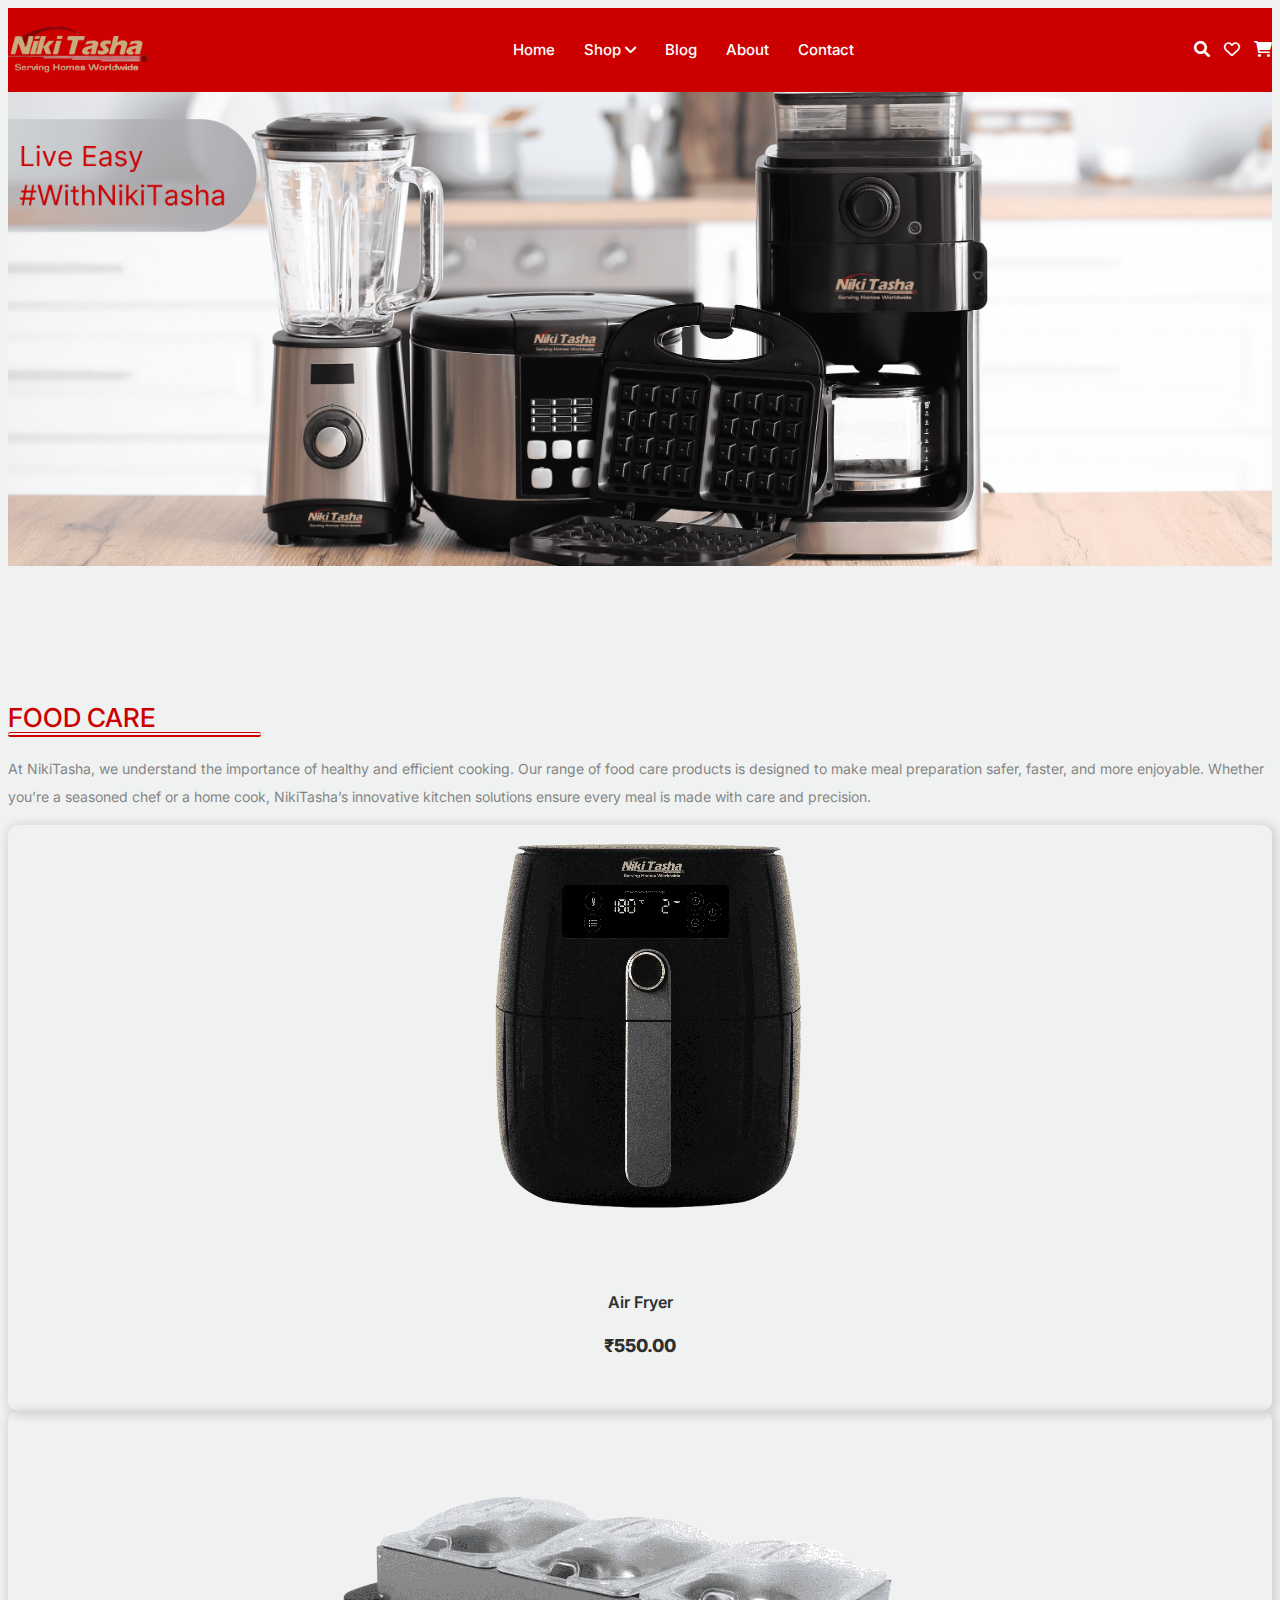
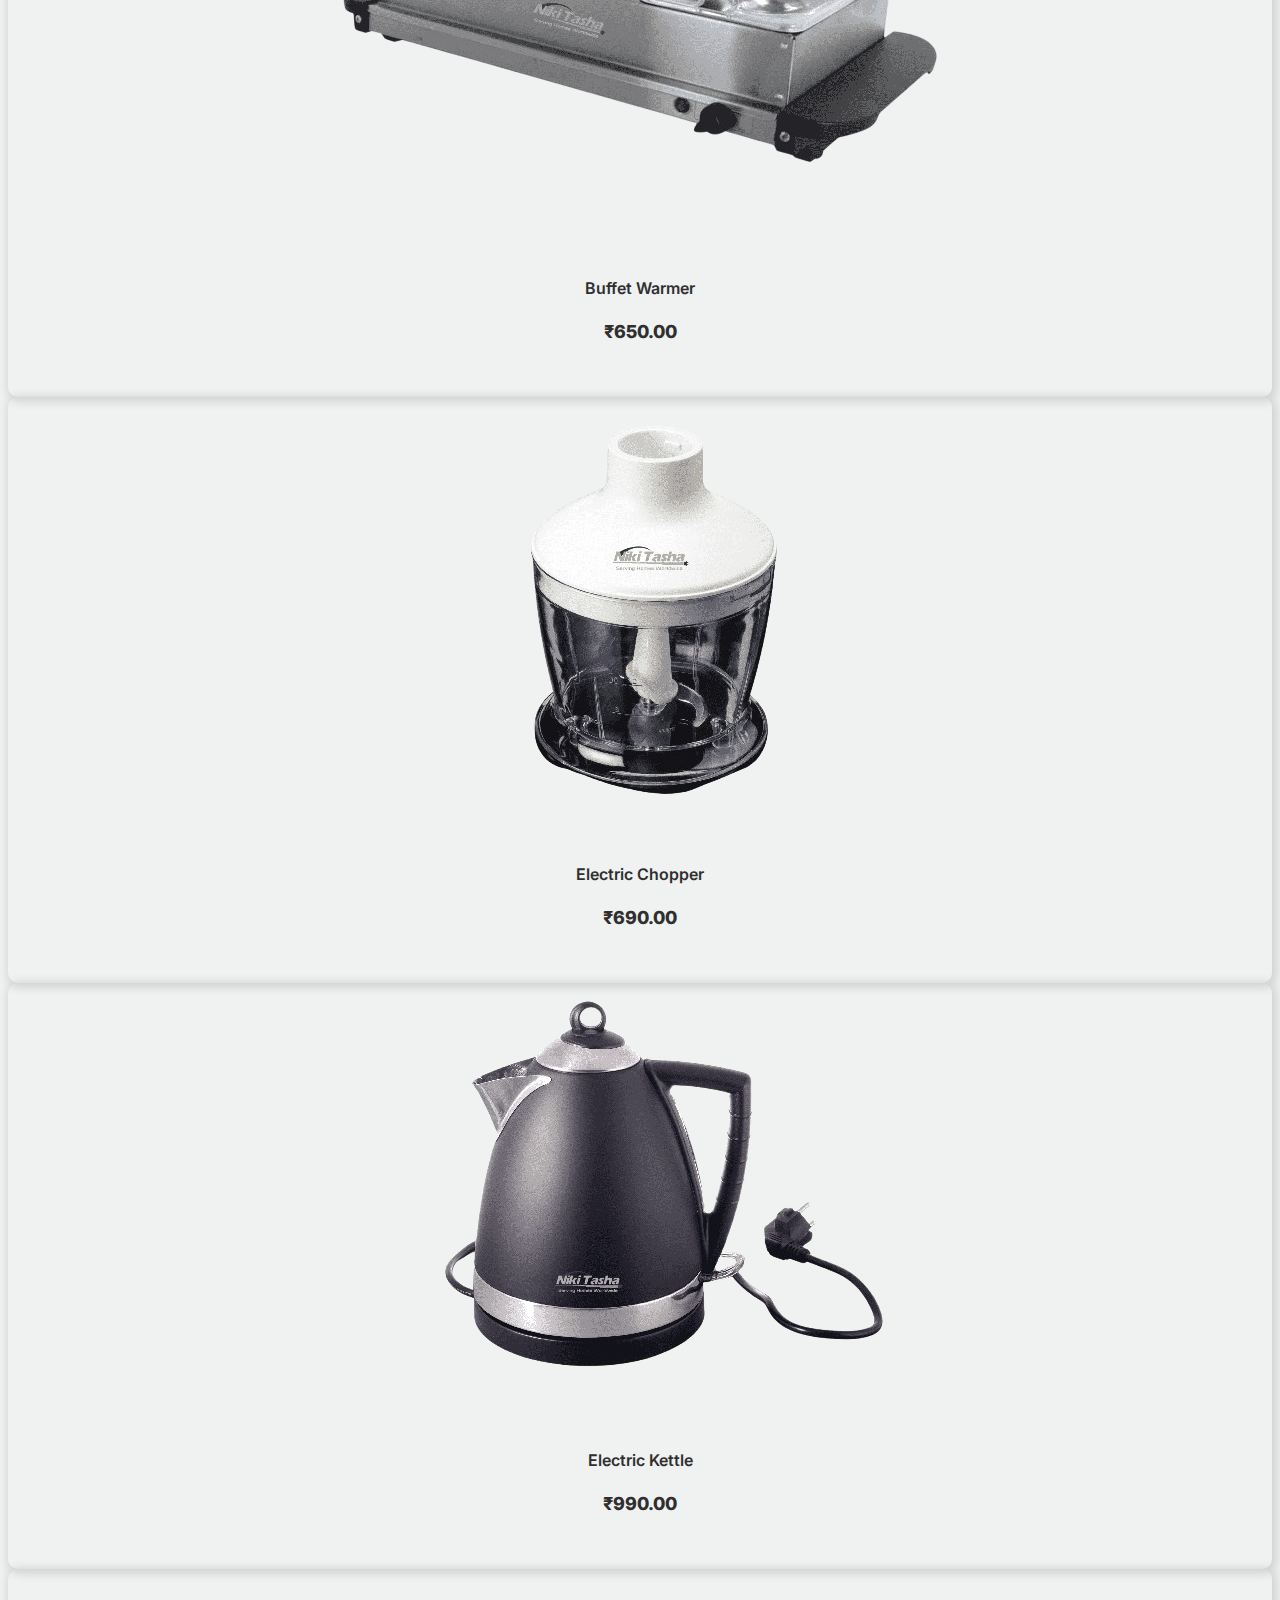
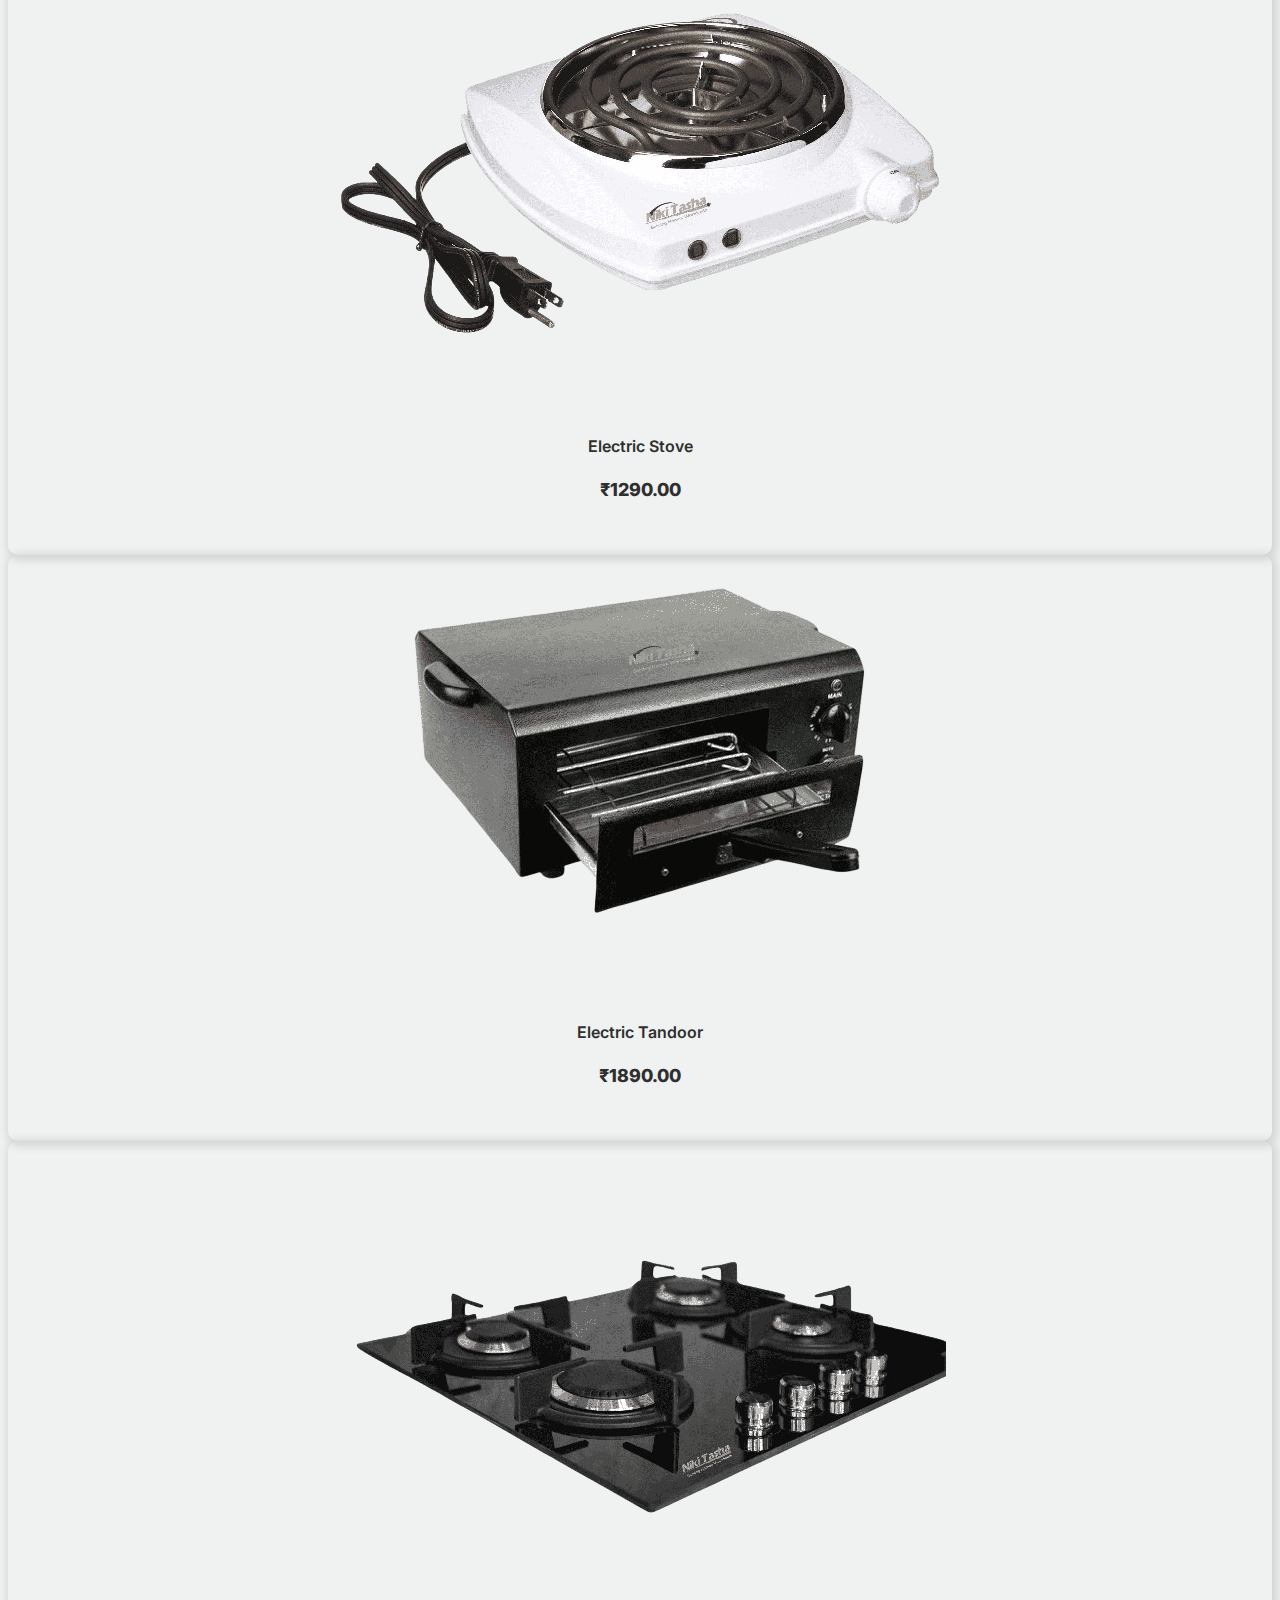
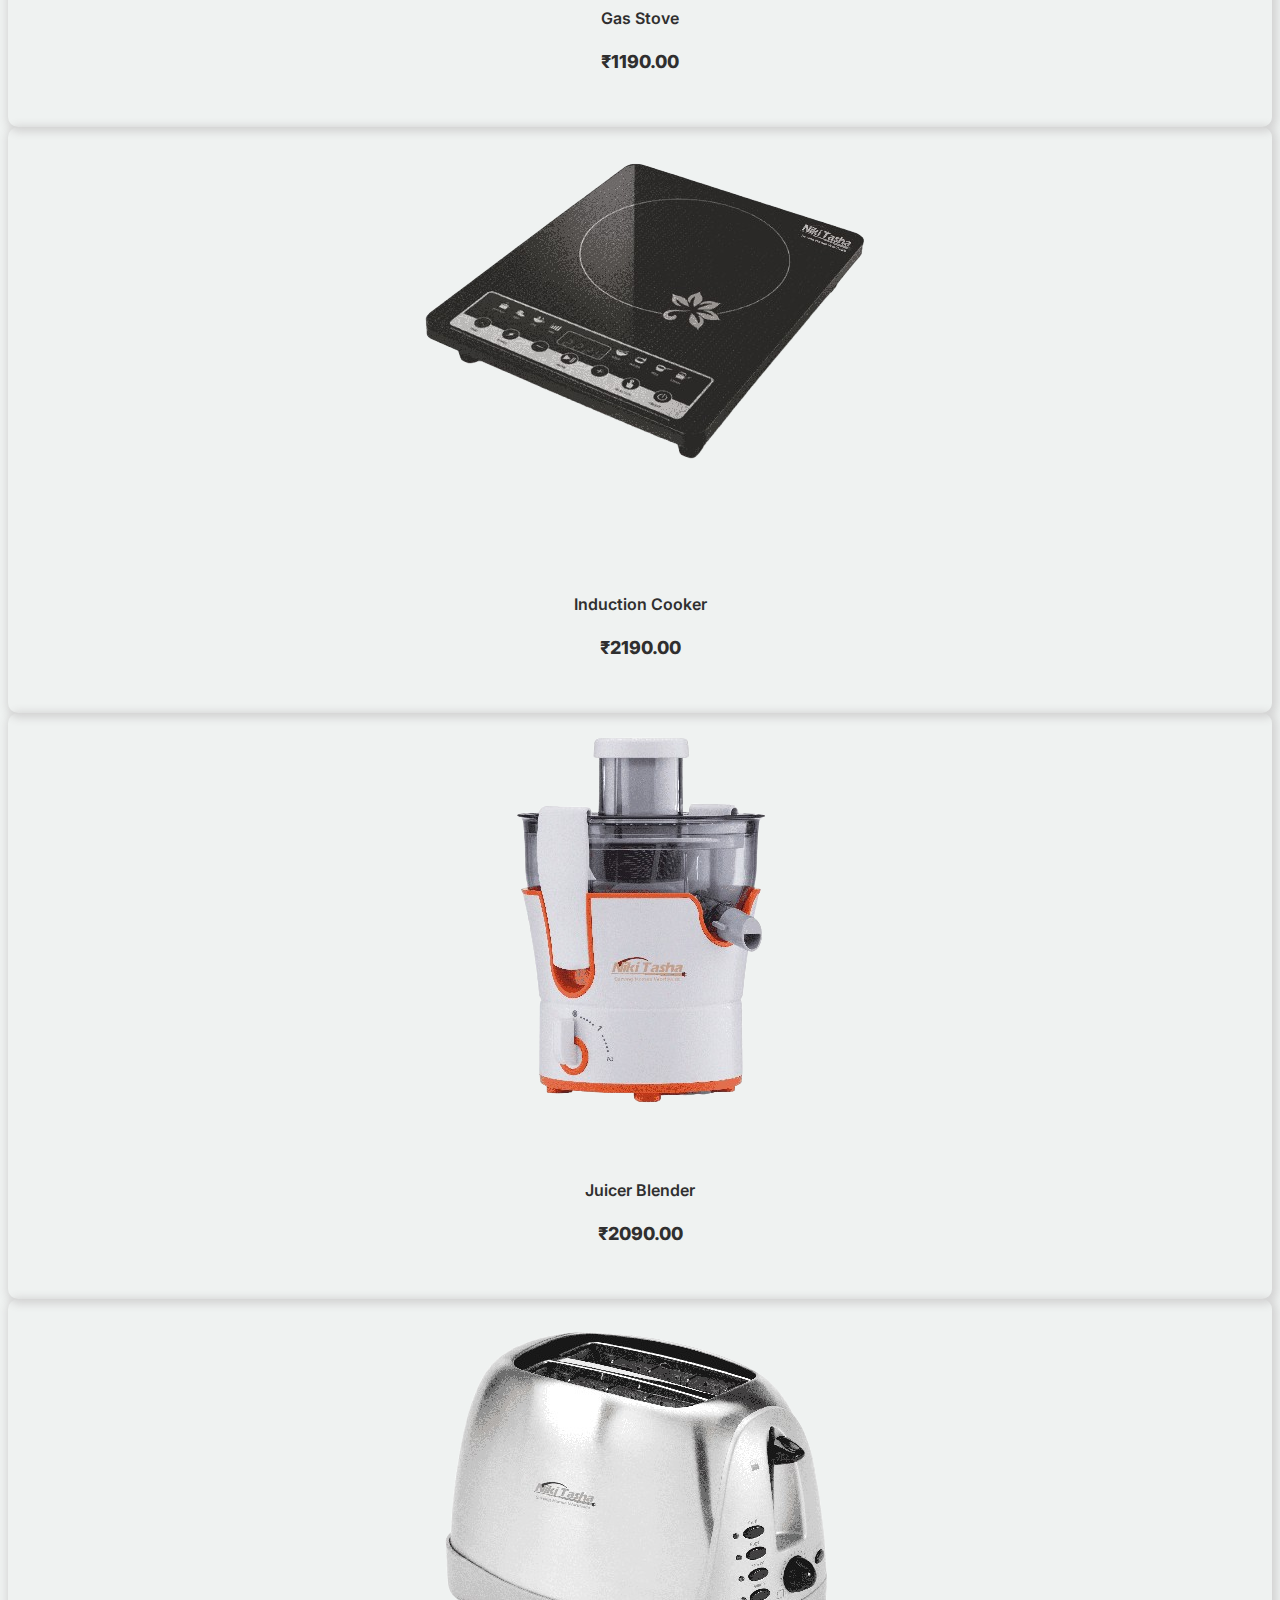
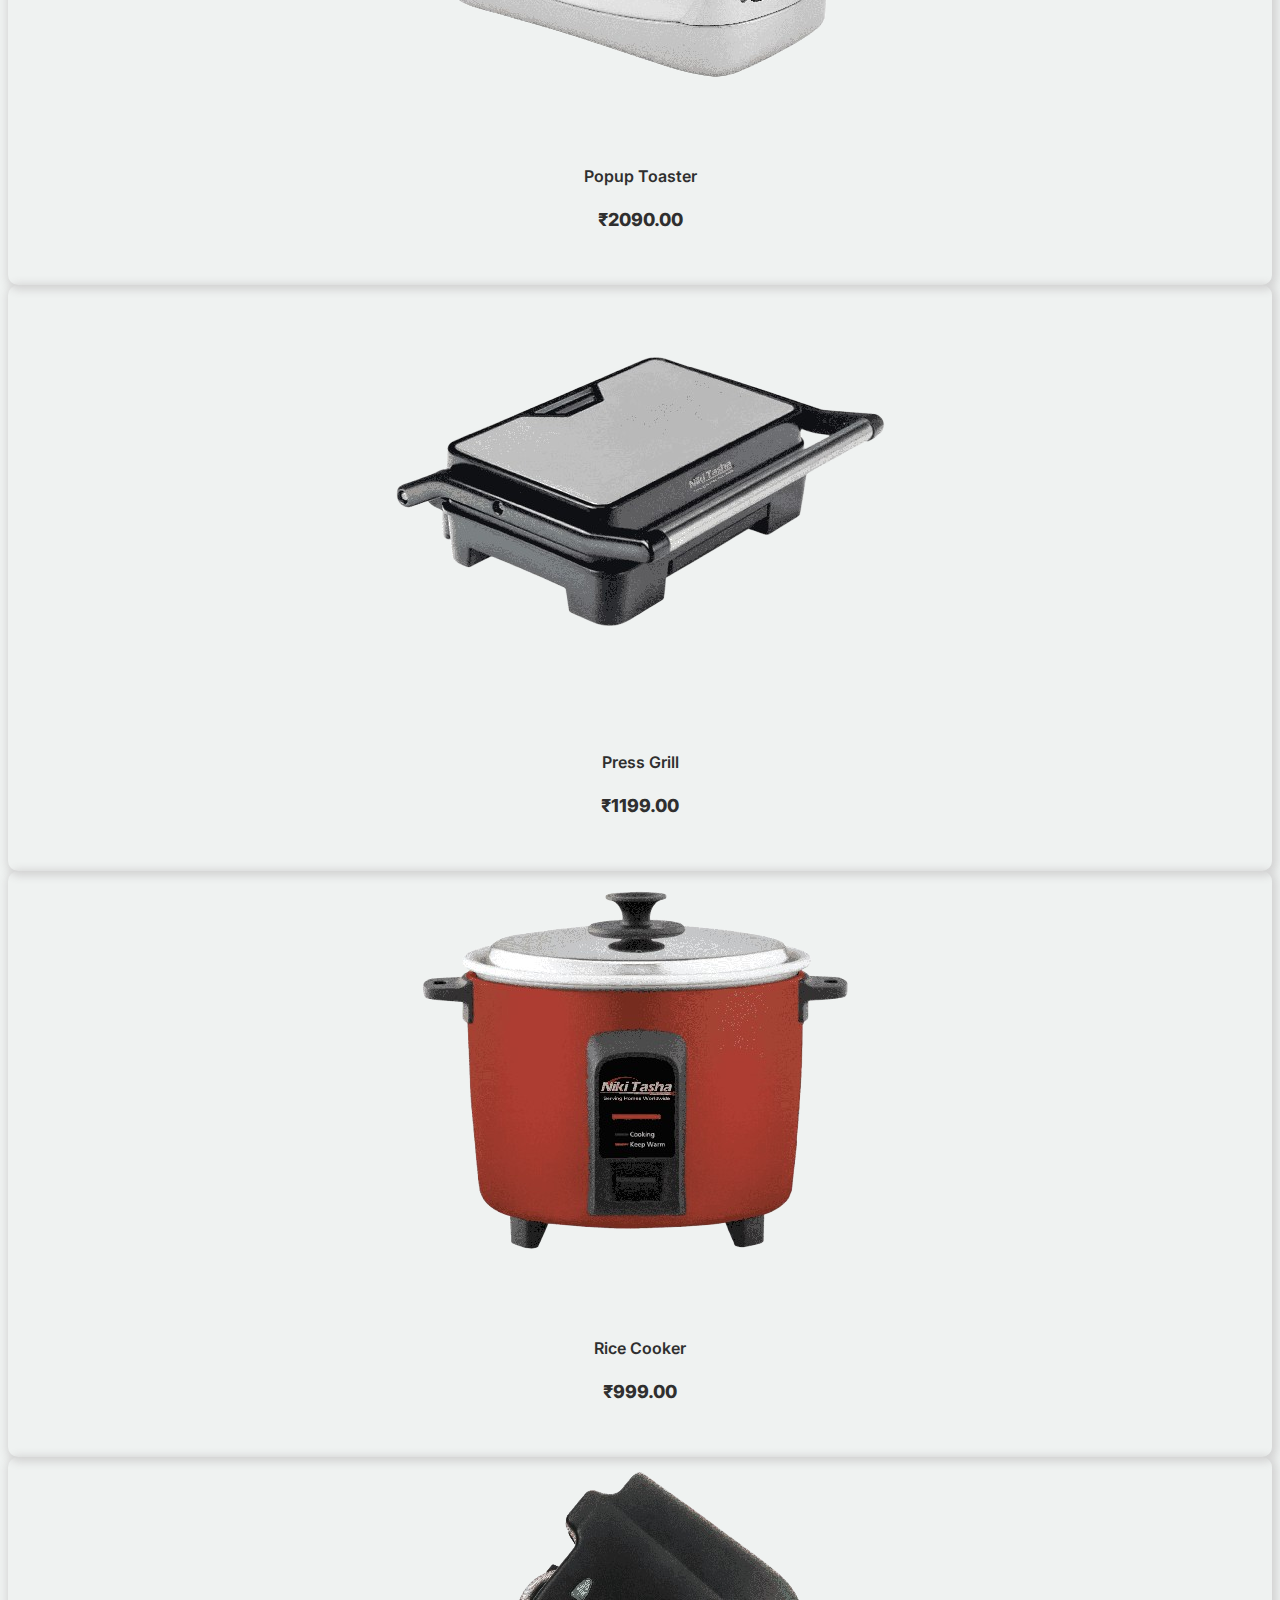
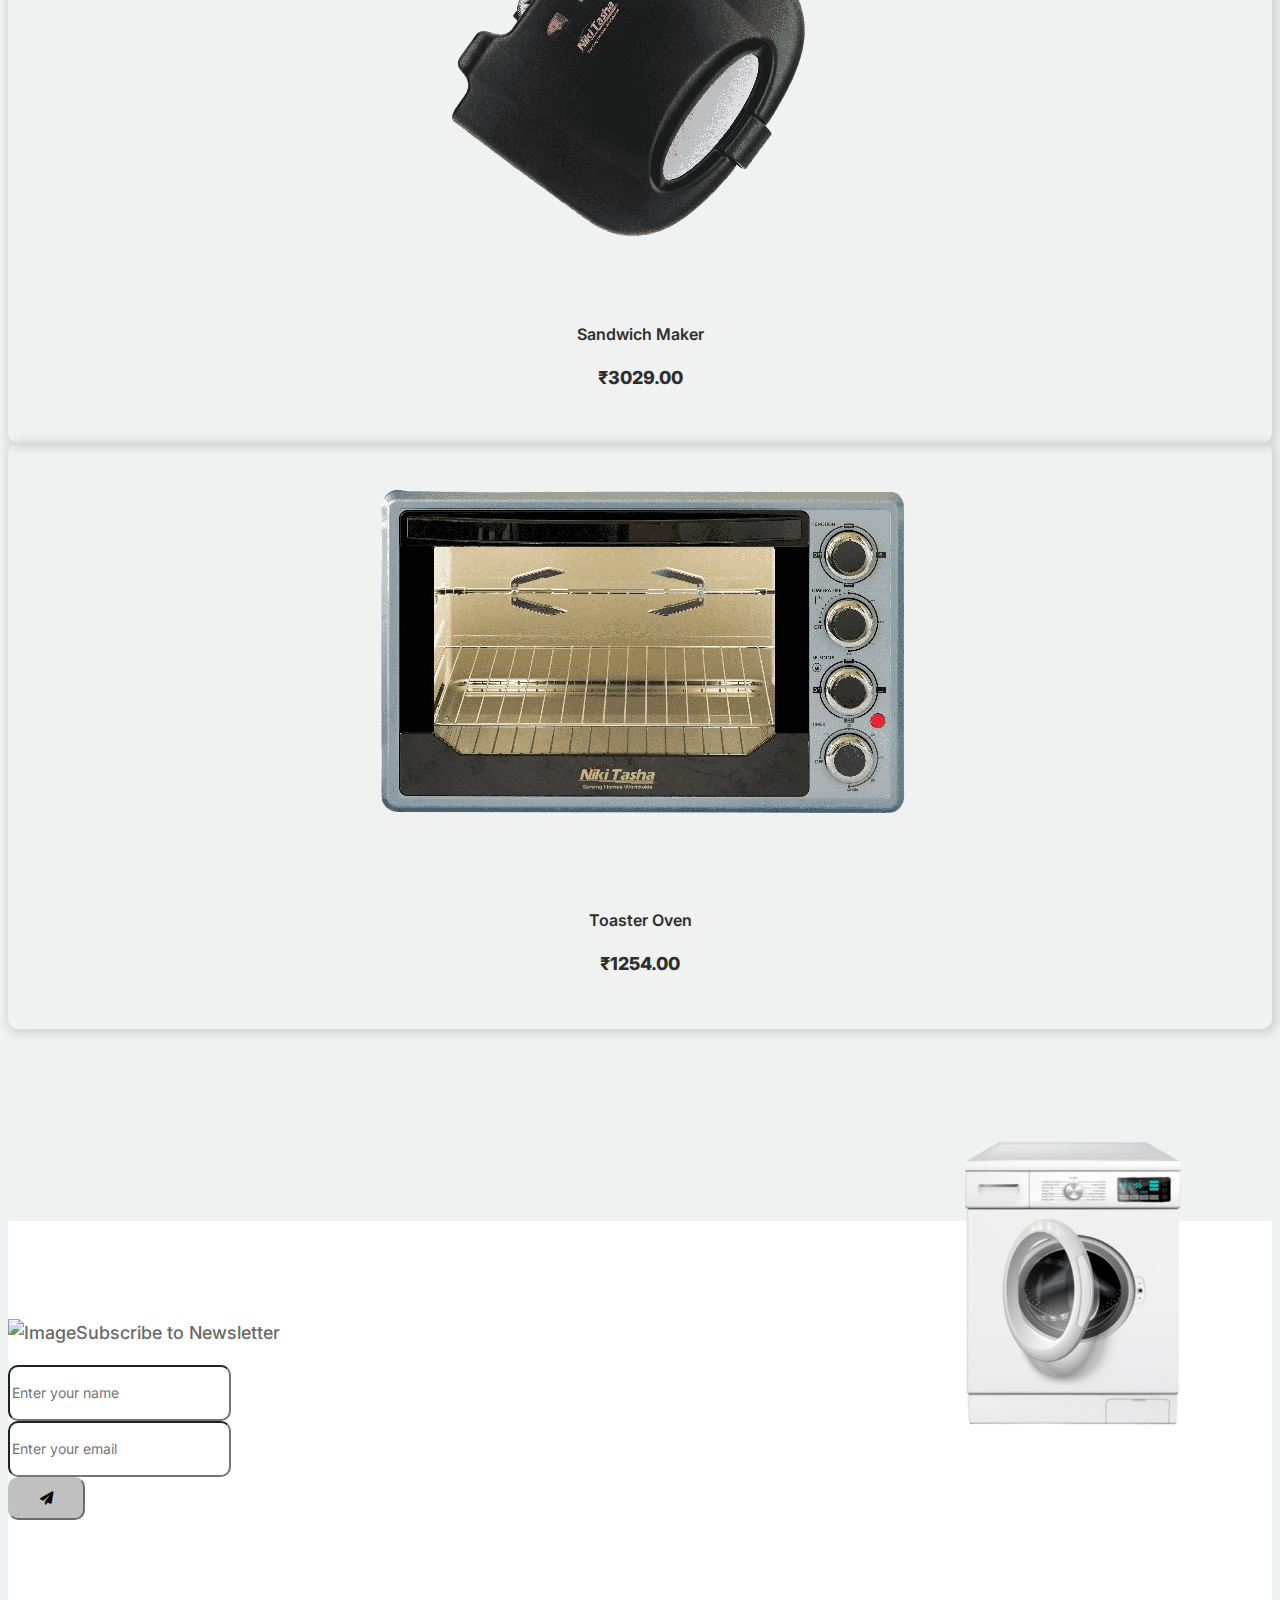
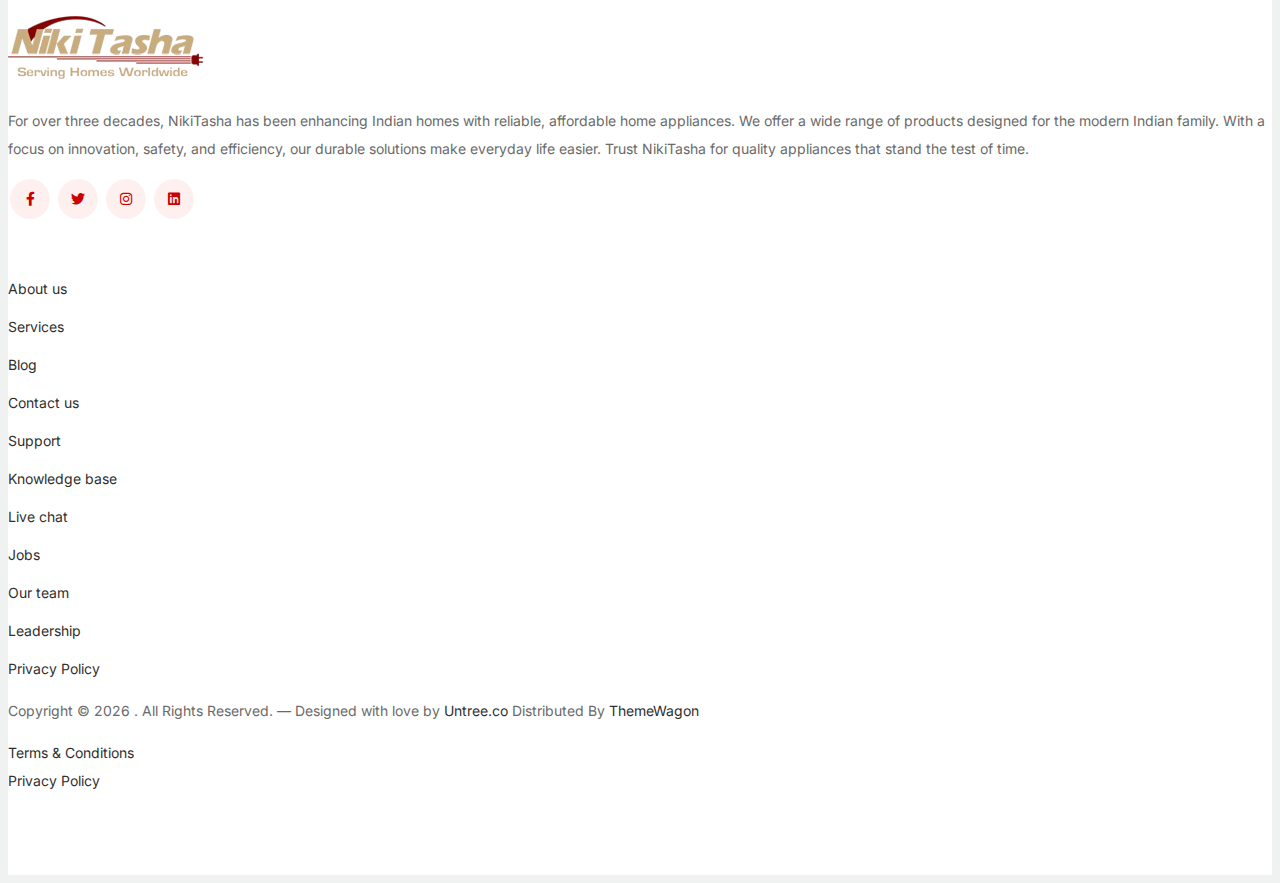
==== commit 3e6bfea9: "push" ====
--- a/foodcare.html
+++ b/foodcare.html
@@ -192,8 +192,8 @@
     <!-- End Header/Navigation -->
 
     <!-- Start Hero Section -->
-    <div class="hero" id="heroSection">
-      <img src="./images/products/food/BannerImage.png" alt="bg">
+    <div class="" id="heroSection">
+      <img src="./images/products/food/BannerImage.png"  alt="bg"   style="width: 100%;">
       <div class="container">
         <div class="row justify-content-between">
           <div class="col-lg-5">
--- a/css/style.css
+++ b/css/style.css
@@ -133,29 +133,22 @@
 .hero {
   /* background: #3b5d50; */
   background: silver;
-  /* padding: calc(4rem - 30px) 0 0rem 0;
-  background-origin: border-box;
-  background-size: cover;
-  background-position: left;
-  background-repeat: no-repeat;
-  background-attachment: fixed;
-  position: relative;
-  height: 400px; */
-}
-
-.hero img {
+  padding: calc(4rem - 30px) 0 0rem 0;
+}
+
+/* .hero img {
   width: 100%;
   height: auto;
-}
+} */
 
 @media (min-width: 768px) {
   .hero {
-    /* padding: calc(4rem - 30px) 0 4rem 0; */
+    padding: calc(4rem - 30px) 0 4rem 0;
   }
 }
 @media (min-width: 992px) {
   .hero {
-    /* padding: calc(8rem - 30px) 0 8rem 0; */
+    padding: calc(8rem - 30px) 0 8rem 0;
   }
 }
 .hero .intro-excerpt {
@@ -189,7 +182,7 @@
   top: 0px;
   right: 0px;
   z-index: 2;
-  max-width: 100%;
+  width: fit-content;
   left: -20px;
 }
 @media (min-width: 768px) {
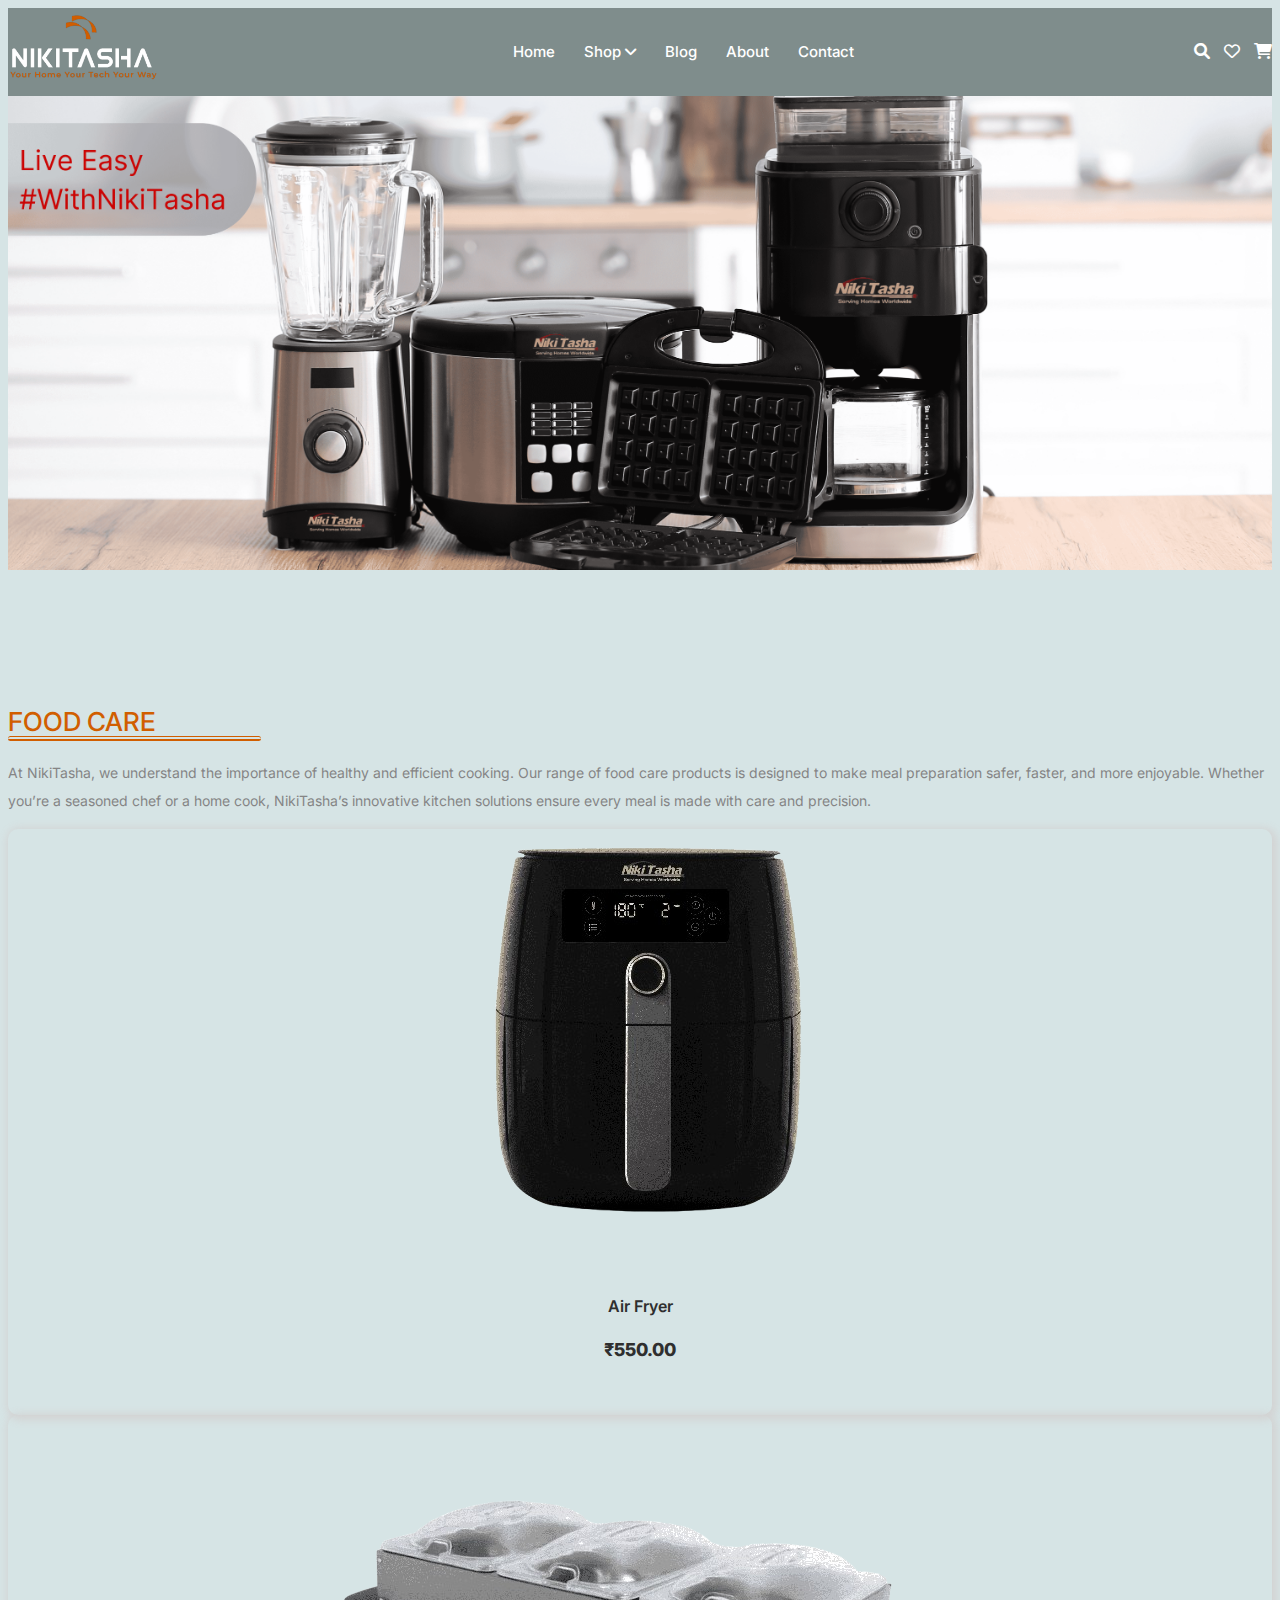
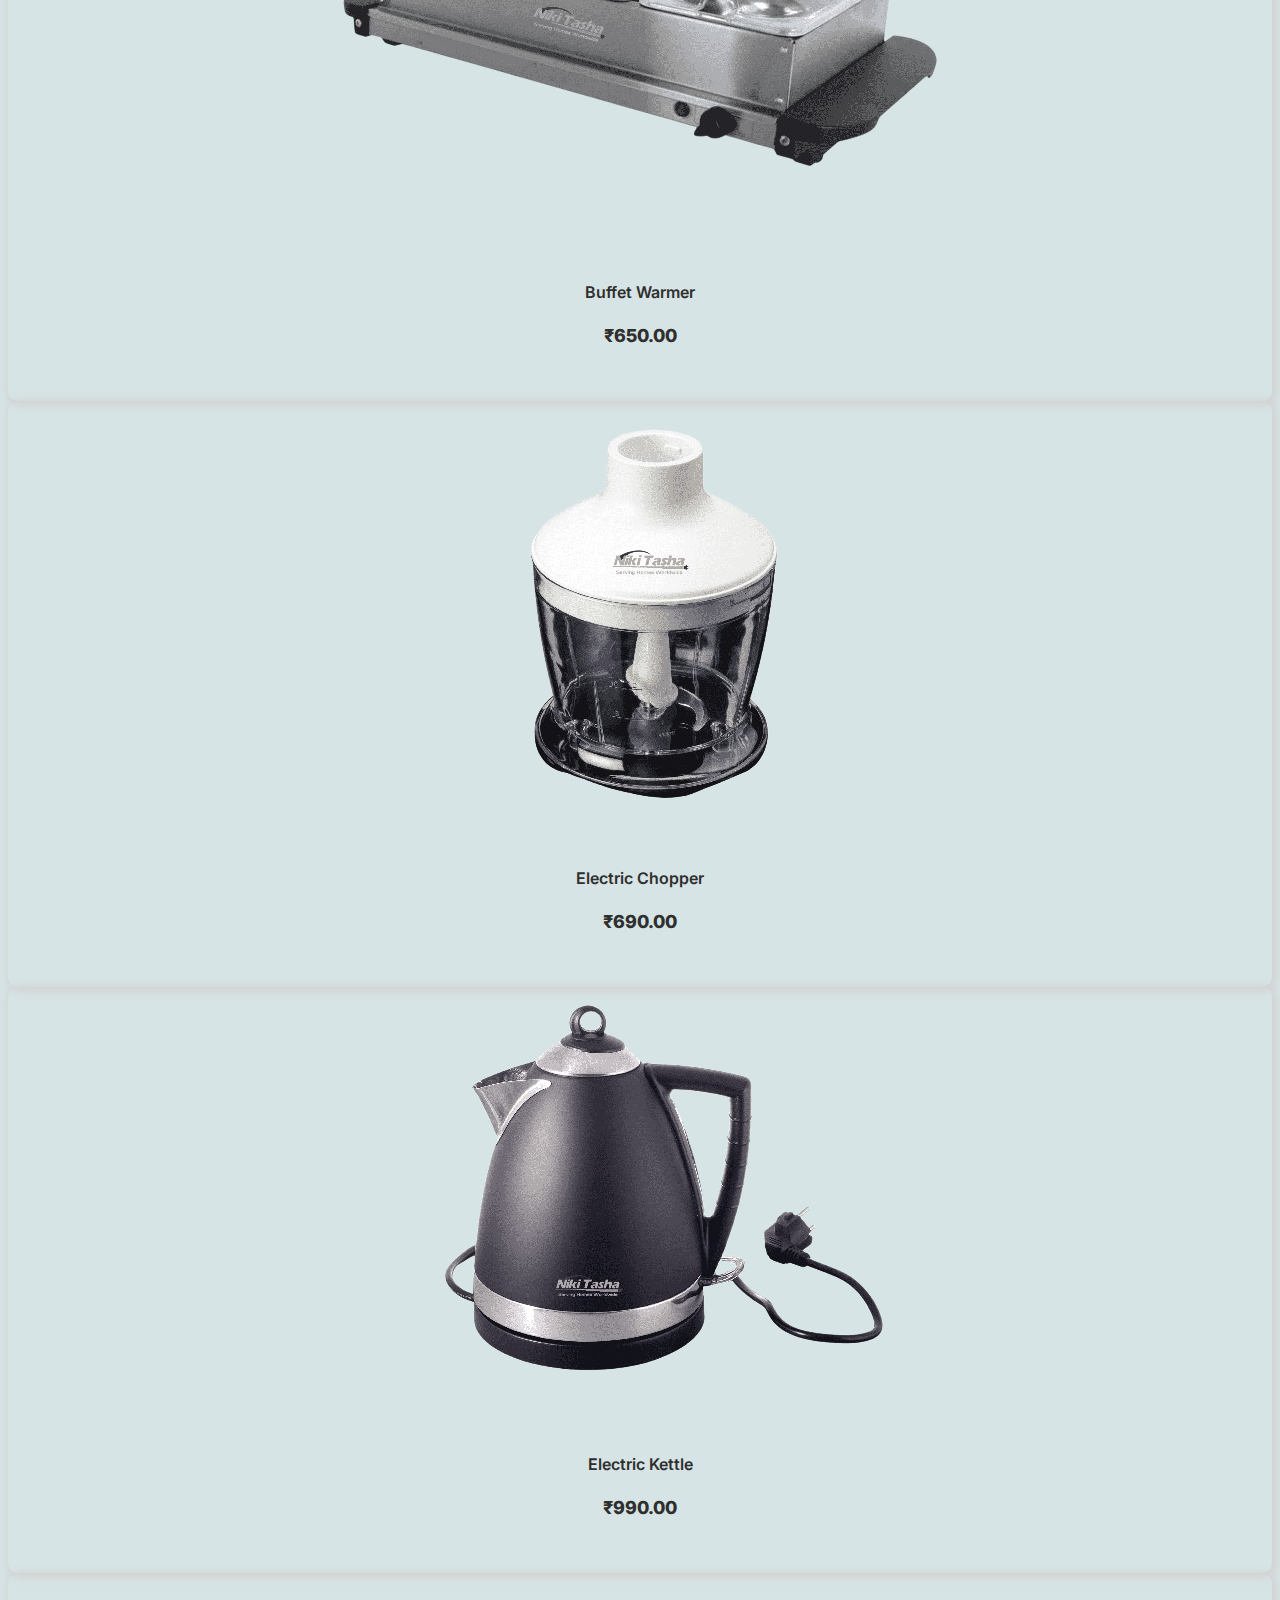
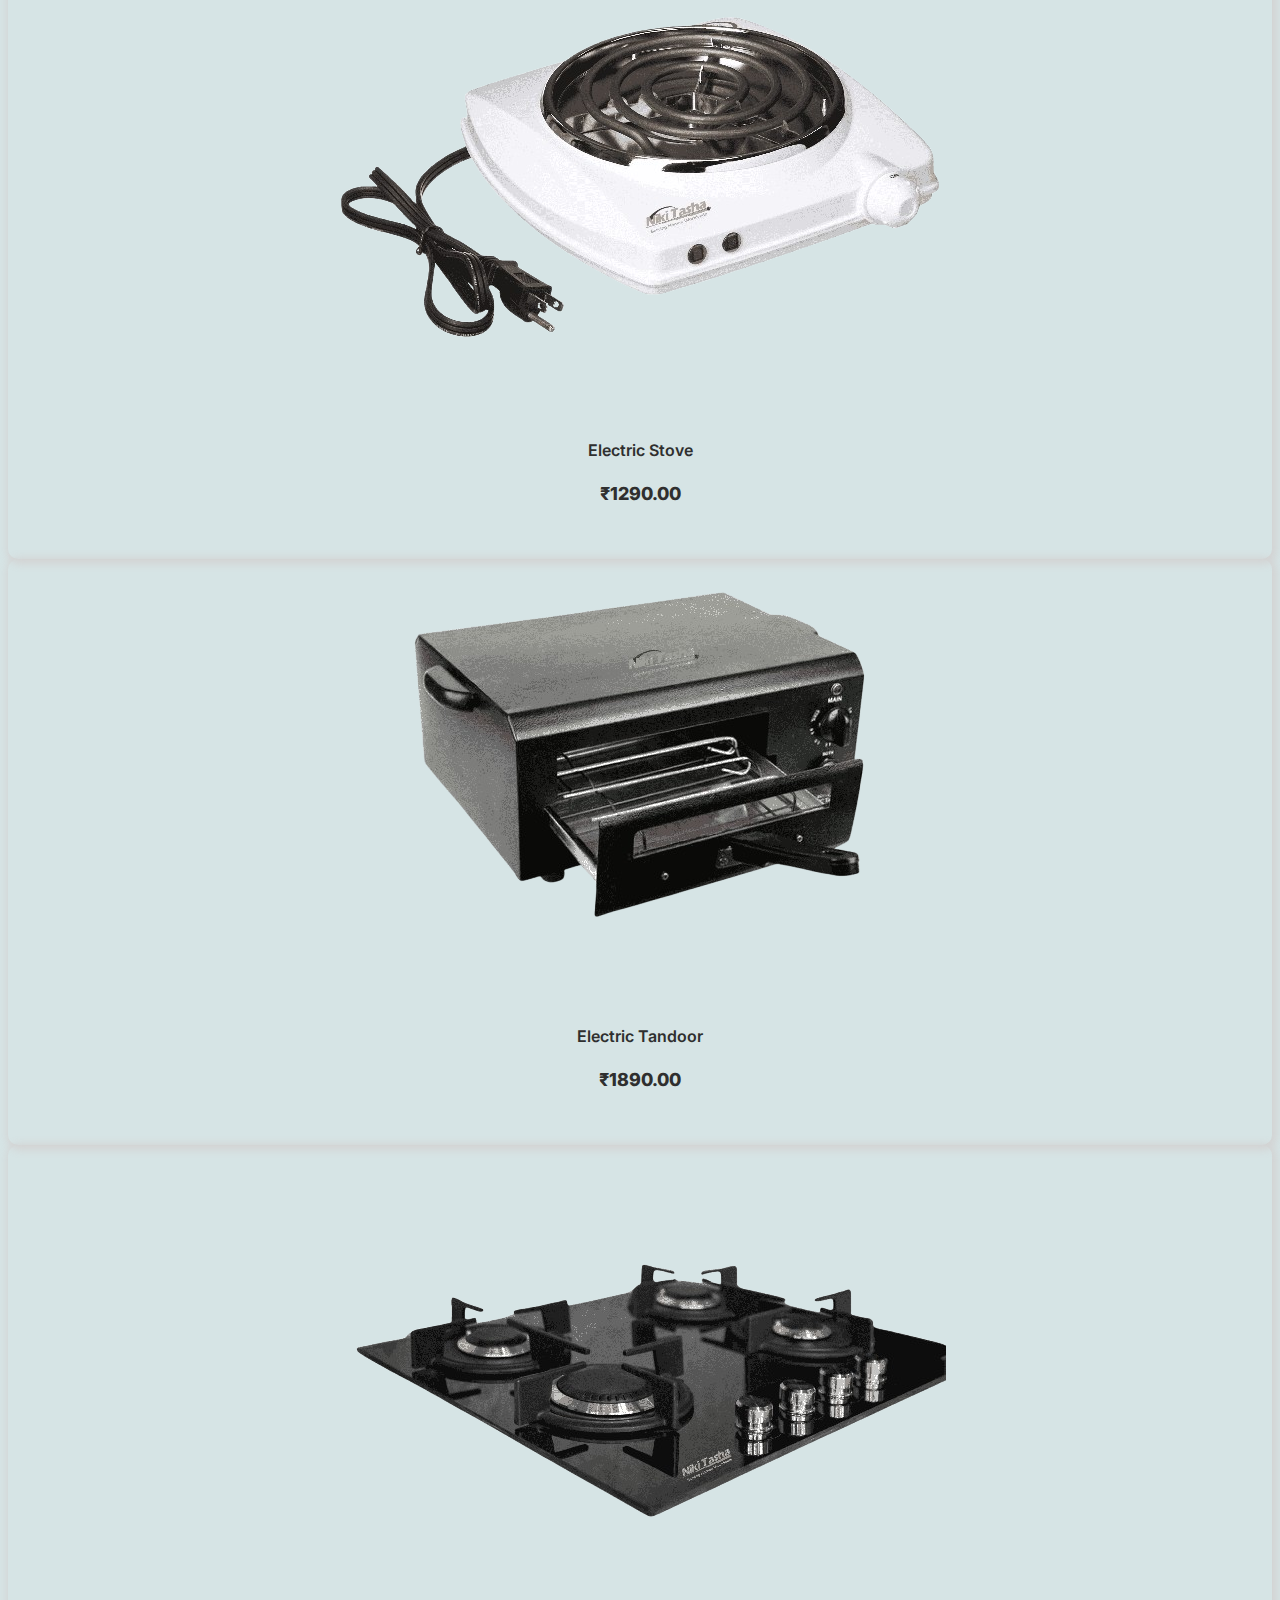
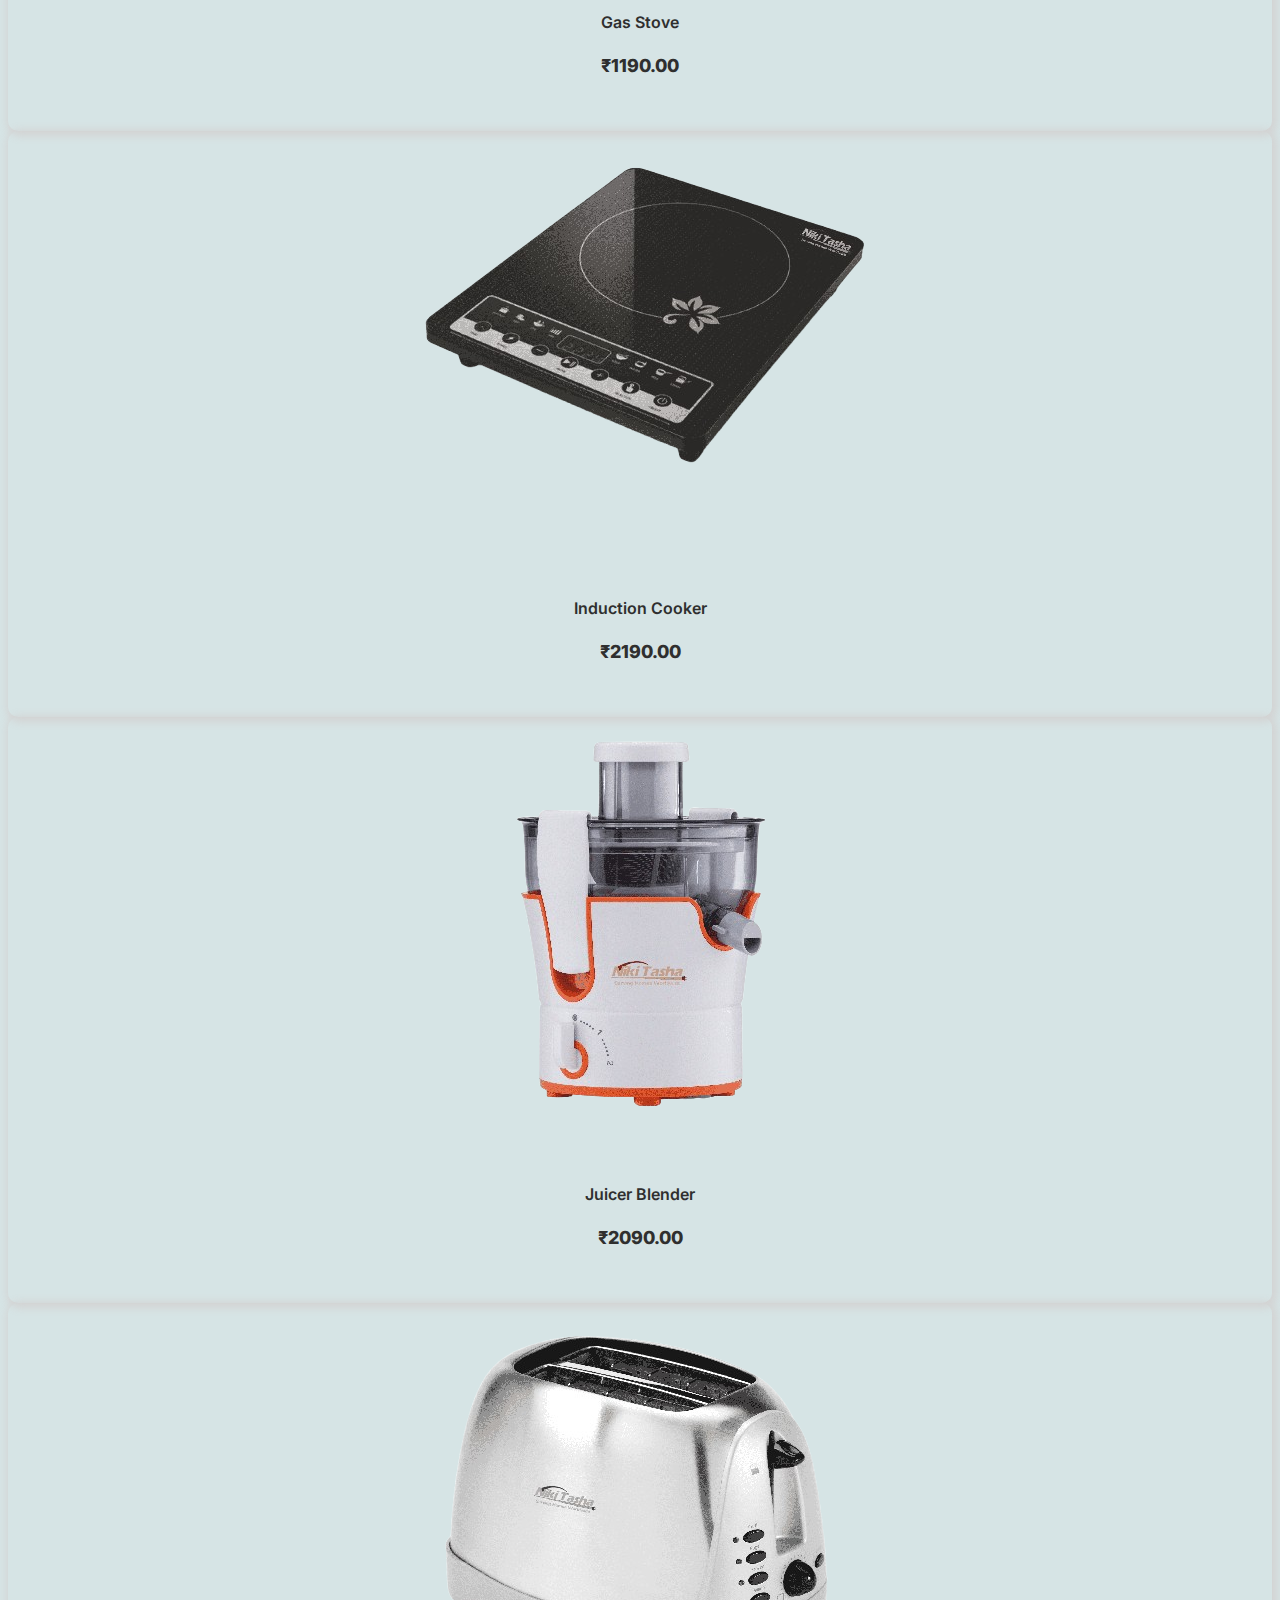
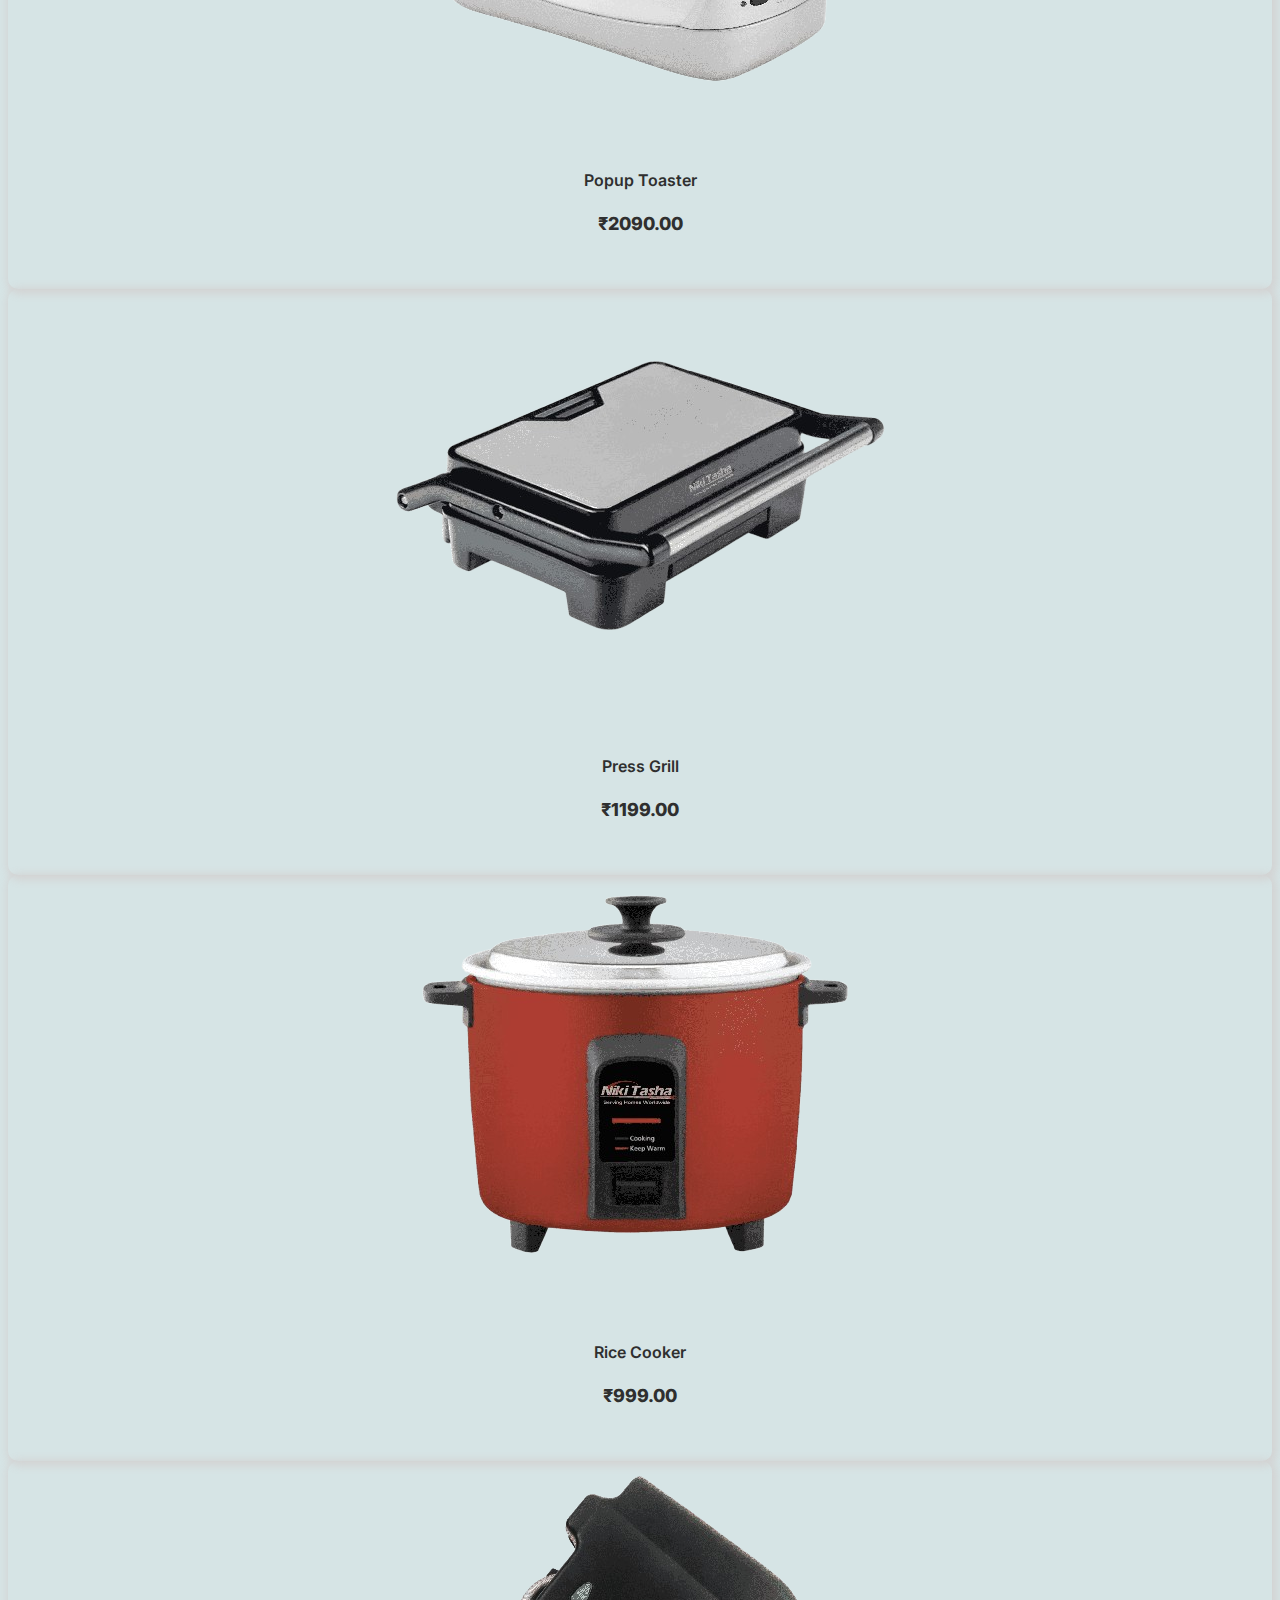
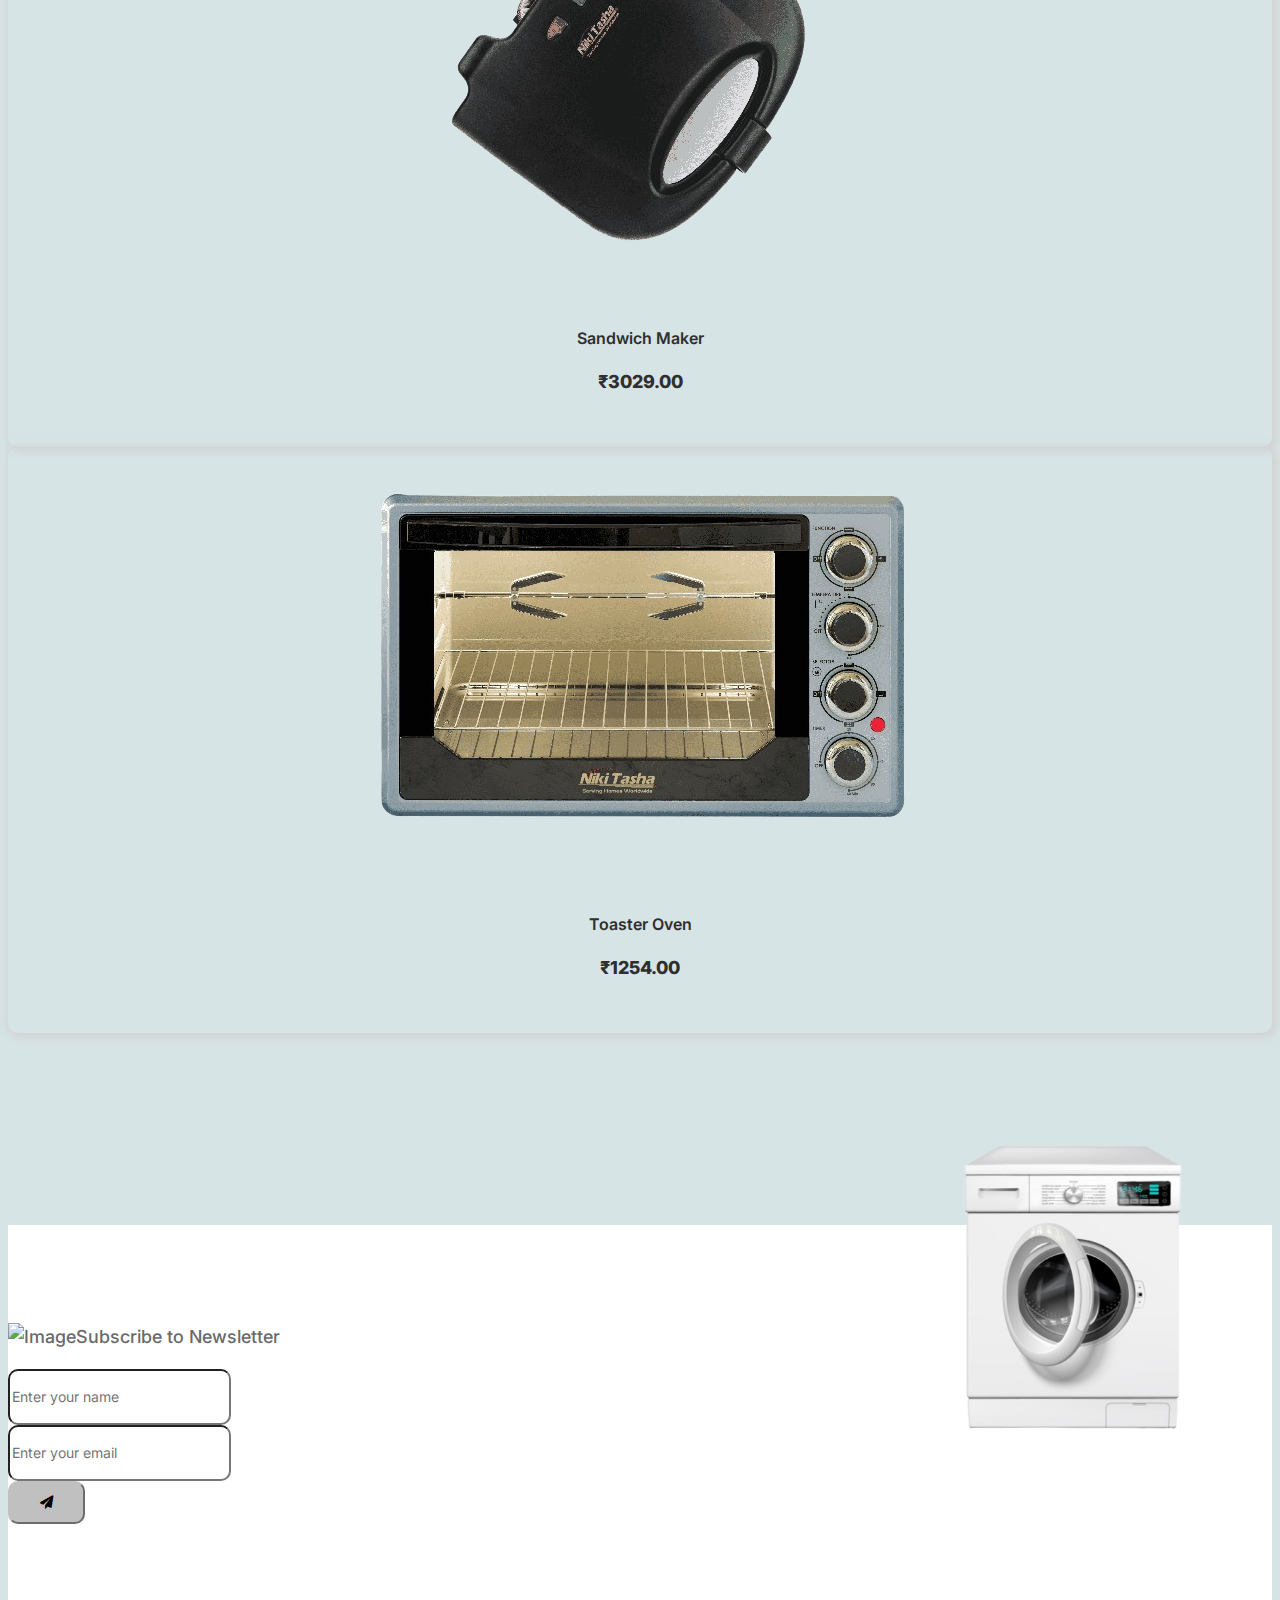
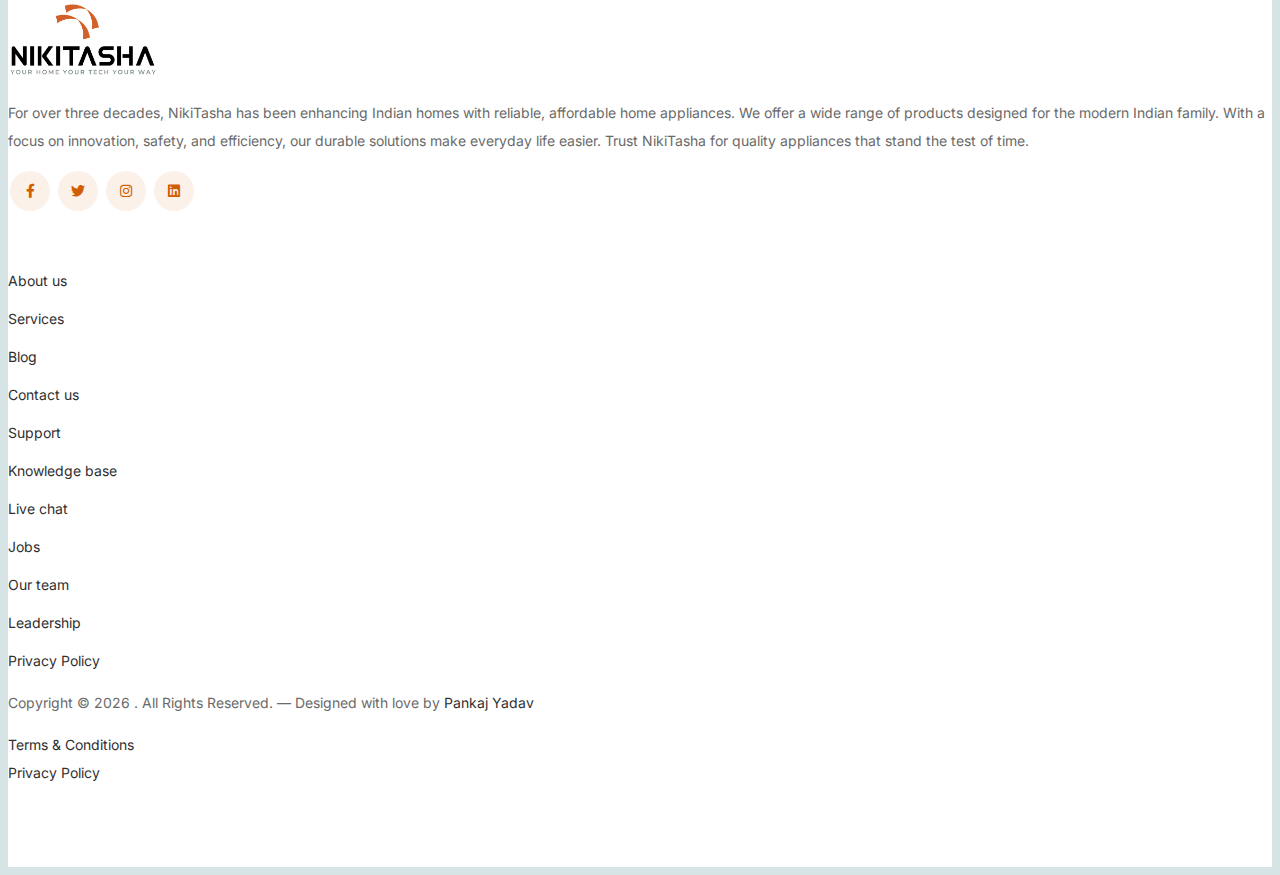
==== commit 66618081: "push" ====
--- a/foodcare.html
+++ b/foodcare.html
@@ -60,7 +60,7 @@
         <div class="customrow v-center">
           <div class="header-item item-left">
             <div class="logo navbar-brand">
-              <a href="/">
+              <a href="/nikitasha">
                 <img src="./images/nikitasha-logo.png" alt="nikitasha-logo" />
               </a>
             </div>
@@ -76,7 +76,7 @@
               </div>
               <ul class="menu-main">
                 <li>
-                  <a href="#">Home</a>
+                  <a href="/nikitasha">Home</a>
                 </li>
                 <li class="menu-item-has-children">
                   <a href="#">Shop <i class="fa fa-angle-down"></i></a>
@@ -122,7 +122,7 @@
 						  </div> -->
                     <div class="row justify-content-center g-3 w-100">
                       <div class="col-md-4">
-                        <a href="/foodcare.html">
+                        <a href="/nikitasha/foodcare.html">
                           <div class="imgsec">
                             <img src="./images/cat6.png" alt="" />
                           </div>
@@ -130,7 +130,7 @@
                         </a>
                       </div>
                       <div class="col-md-4">
-                        <a href="/homecare.html">
+                        <a href="/nikitasha/homecare.html">
                           <div class="imgsec">
                             <img src="./images/cat7.png" alt="" />
                           </div>
@@ -138,7 +138,7 @@
                         </a>
                       </div>
                       <div class="col-md-4">
-                        <a href="/garmentcare.html">
+                        <a href="/nikitasha/garmentcare.html">
                           <div class="imgsec">
                             <img src="./images/cat8.png" alt="" />
                           </div>
@@ -193,7 +193,11 @@
 
     <!-- Start Hero Section -->
     <div class="" id="heroSection">
-      <img src="./images/products/food/BannerImage.png"  alt="bg"   style="width: 100%;">
+      <img
+        src="./images/products/food/BannerImage.png"
+        alt="bg"
+        style="width: 100%"
+      />
       <div class="container">
         <div class="row justify-content-between">
           <div class="col-lg-5">
@@ -217,13 +221,22 @@
       <div class="container">
         <div class="heading mb-5">
           <h1 class="category_heaidng">Food Care</h1>
-          <p class="desc">At NikiTasha, we understand the importance of healthy and efficient cooking. Our range of food care products is designed to make meal preparation safer, faster, and more enjoyable. Whether you’re a seasoned chef or a home cook, NikiTasha’s innovative kitchen solutions ensure every meal is made with care and precision.</p>
-      </div>
+          <p class="desc">
+            At NikiTasha, we understand the importance of healthy and efficient
+            cooking. Our range of food care products is designed to make meal
+            preparation safer, faster, and more enjoyable. Whether you’re a
+            seasoned chef or a home cook, NikiTasha’s innovative kitchen
+            solutions ensure every meal is made with care and precision.
+          </p>
+        </div>
         <div class="row">
           <!-- Start Column 1 -->
           <div class="col-12 col-md-4 col-lg-3 mb-5" id="all_products">
             <a id="render_product" class="product-item" href="#">
-              <img src="images/products/food/AirFryer.png" class="img-fluid product-thumbnail" />
+              <img
+                src="images/products/food/AirFryer.png"
+                class="img-fluid product-thumbnail"
+              />
               <h3 class="product-title" id="productTitle">Air Fryer</h3>
               <strong class="product-price">₹550.00</strong>
 
@@ -236,7 +249,10 @@
 
           <div class="col-12 col-md-4 col-lg-3 mb-5" id="all_products">
             <a id="render_product" class="product-item" href="#">
-              <img src="images/products/food/BBQ&BuffetWarmer.png" class="img-fluid product-thumbnail" />
+              <img
+                src="images/products/food/BBQ&BuffetWarmer.png"
+                class="img-fluid product-thumbnail"
+              />
               <h3 class="product-title" id="productTitle">Buffet Warmer</h3>
               <strong class="product-price">₹650.00</strong>
 
@@ -247,7 +263,10 @@
           </div>
           <div class="col-12 col-md-4 col-lg-3 mb-5" id="all_products">
             <a id="render_product" class="product-item" href="#">
-              <img src="images/products/food/ElectricChopper-removebg-preview.png" class="img-fluid product-thumbnail" />
+              <img
+                src="images/products/food/ElectricChopper-removebg-preview.png"
+                class="img-fluid product-thumbnail"
+              />
               <h3 class="product-title" id="productTitle">Electric Chopper</h3>
               <strong class="product-price">₹690.00</strong>
 
@@ -258,7 +277,10 @@
           </div>
           <div class="col-12 col-md-4 col-lg-3 mb-5" id="all_products">
             <a id="render_product" class="product-item" href="#">
-              <img src="images/products/food/ElectricKettle-removebg-preview.png" class="img-fluid product-thumbnail" />
+              <img
+                src="images/products/food/ElectricKettle-removebg-preview.png"
+                class="img-fluid product-thumbnail"
+              />
               <h3 class="product-title" id="productTitle">Electric Kettle</h3>
               <strong class="product-price">₹990.00</strong>
 
@@ -269,7 +291,10 @@
           </div>
           <div class="col-12 col-md-4 col-lg-3 mb-5" id="all_products">
             <a id="render_product" class="product-item" href="#">
-              <img src="images/products/food/ElectricStove-removebg-preview.png" class="img-fluid product-thumbnail" />
+              <img
+                src="images/products/food/ElectricStove-removebg-preview.png"
+                class="img-fluid product-thumbnail"
+              />
               <h3 class="product-title" id="productTitle">Electric Stove</h3>
               <strong class="product-price">₹1290.00</strong>
 
@@ -280,7 +305,10 @@
           </div>
           <div class="col-12 col-md-4 col-lg-3 mb-5" id="all_products">
             <a id="render_product" class="product-item" href="#">
-              <img src="images/products/food/ElectricTandoor-removebg-preview.png" class="img-fluid product-thumbnail" />
+              <img
+                src="images/products/food/ElectricTandoor-removebg-preview.png"
+                class="img-fluid product-thumbnail"
+              />
               <h3 class="product-title" id="productTitle">Electric Tandoor</h3>
               <strong class="product-price">₹1890.00</strong>
 
@@ -291,7 +319,10 @@
           </div>
           <div class="col-12 col-md-4 col-lg-3 mb-5" id="all_products">
             <a id="render_product" class="product-item" href="#">
-              <img src="images/products/food/GasStove-removebg-preview.png" class="img-fluid product-thumbnail" />
+              <img
+                src="images/products/food/GasStove-removebg-preview.png"
+                class="img-fluid product-thumbnail"
+              />
               <h3 class="product-title" id="productTitle">Gas Stove</h3>
               <strong class="product-price">₹1190.00</strong>
 
@@ -302,7 +333,10 @@
           </div>
           <div class="col-12 col-md-4 col-lg-3 mb-5" id="all_products">
             <a id="render_product" class="product-item" href="#">
-              <img src="images/products/food/InductionCooker-removebg-preview.png" class="img-fluid product-thumbnail" />
+              <img
+                src="images/products/food/InductionCooker-removebg-preview.png"
+                class="img-fluid product-thumbnail"
+              />
               <h3 class="product-title" id="productTitle">Induction Cooker</h3>
               <strong class="product-price">₹2190.00</strong>
 
@@ -313,7 +347,10 @@
           </div>
           <div class="col-12 col-md-4 col-lg-3 mb-5" id="all_products">
             <a id="render_product" class="product-item" href="#">
-              <img src="images/products/food/JuicerBlender-removebg-preview.png" class="img-fluid product-thumbnail" />
+              <img
+                src="images/products/food/JuicerBlender-removebg-preview.png"
+                class="img-fluid product-thumbnail"
+              />
               <h3 class="product-title" id="productTitle">Juicer Blender</h3>
               <strong class="product-price">₹2090.00</strong>
 
@@ -324,7 +361,10 @@
           </div>
           <div class="col-12 col-md-4 col-lg-3 mb-5" id="all_products">
             <a id="render_product" class="product-item" href="#">
-              <img src="images/products/food/PopupToaster-removebg-preview.png" class="img-fluid product-thumbnail" />
+              <img
+                src="images/products/food/PopupToaster-removebg-preview.png"
+                class="img-fluid product-thumbnail"
+              />
               <h3 class="product-title" id="productTitle">Popup Toaster</h3>
               <strong class="product-price">₹2090.00</strong>
 
@@ -335,7 +375,10 @@
           </div>
           <div class="col-12 col-md-4 col-lg-3 mb-5" id="all_products">
             <a id="render_product" class="product-item" href="#">
-              <img src="images/products/food/PressGrill-removebg-preview.png" class="img-fluid product-thumbnail" />
+              <img
+                src="images/products/food/PressGrill-removebg-preview.png"
+                class="img-fluid product-thumbnail"
+              />
               <h3 class="product-title" id="productTitle">Press Grill</h3>
               <strong class="product-price">₹1199.00</strong>
 
@@ -346,7 +389,10 @@
           </div>
           <div class="col-12 col-md-4 col-lg-3 mb-5" id="all_products">
             <a id="render_product" class="product-item" href="#">
-              <img src="images/products/food/RiceCooker-removebg-preview.png" class="img-fluid product-thumbnail" />
+              <img
+                src="images/products/food/RiceCooker-removebg-preview.png"
+                class="img-fluid product-thumbnail"
+              />
               <h3 class="product-title" id="productTitle">Rice Cooker</h3>
               <strong class="product-price">₹999.00</strong>
 
@@ -357,7 +403,10 @@
           </div>
           <div class="col-12 col-md-4 col-lg-3 mb-5" id="all_products">
             <a id="render_product" class="product-item" href="#">
-              <img src="images/products/food/SandwichMaker-removebg-preview.png" class="img-fluid product-thumbnail" />
+              <img
+                src="images/products/food/SandwichMaker-removebg-preview.png"
+                class="img-fluid product-thumbnail"
+              />
               <h3 class="product-title" id="productTitle">Sandwich Maker</h3>
               <strong class="product-price">₹3029.00</strong>
 
@@ -368,7 +417,10 @@
           </div>
           <div class="col-12 col-md-4 col-lg-3 mb-5" id="all_products">
             <a id="render_product" class="product-item" href="#">
-              <img src="images/products/food/ToasterOven-removebg-preview.png" class="img-fluid product-thumbnail" />
+              <img
+                src="images/products/food/ToasterOven-removebg-preview.png"
+                class="img-fluid product-thumbnail"
+              />
               <h3 class="product-title" id="productTitle">Toaster Oven</h3>
               <strong class="product-price">₹1254.00</strong>
 
@@ -377,7 +429,6 @@
               </span>
             </a>
           </div>
-
         </div>
       </div>
     </div>
@@ -430,7 +481,7 @@
           <div class="col-lg-6">
             <div class="mb-4 footer-logo-wrap">
               <a href="#" class="footer-logo">
-                <img src="./images/nikitasha-logo.png" alt="nikitasha-logo" />
+                <img src="./images/nikitasha-logo-footer.png" alt="nikitasha-logo" />
               </a>
             </div>
             <p class="mb-4">
@@ -506,9 +557,7 @@
                   document.write(new Date().getFullYear());
                 </script>
                 . All Rights Reserved. &mdash; Designed with love by
-                <a href="https://untree.co">Untree.co</a> Distributed By
-                <a href="https://themewagon.com">ThemeWagon</a>
-                <!-- License information: https://untree.co/license/ -->
+                <a href="#!">Pankaj Yadav</a>
               </p>
             </div>
 
--- a/css/style.css
+++ b/css/style.css
@@ -16,7 +16,8 @@
   line-height: 28px;
   color: #6a6a6a;
   font-size: 14px;
-  background-color: #eff2f1;
+  /* background-color: #eff2f1; */
+  background-color: #D6E4E5;
 }
 
 a {
@@ -37,7 +38,7 @@
 
 .custom-navbar {
   /* background: #3b5d50 !important; */
-  background: #cc0000 !important;
+  background: #d15e00 !important;
   /* padding-top: 20px; */
   /* padding-bottom: 20px; */
 }
@@ -84,7 +85,7 @@
     left: 8px;
     right: 8px;
     /* background: #f9bf29; */
-    background: #cc0000;
+    background: #d15e00;
     height: 5px;
     opacity: 1;
     visibility: visible;
@@ -115,7 +116,7 @@
 }
 
 .custom-navbar .custom-navbar-cta a {
-  color: #cc0000 !important;
+  color: #d15e00 !important;
 }
 @media (min-width: 768px) {
   .custom-navbar .custom-navbar-cta {
@@ -229,8 +230,8 @@
   padding: 12px 30px;
   border-radius: 30px;
   color: #ffffff;
-  background: #cc0000;
-  border-color: #cc0000;
+  background: #d15e00;
+  border-color: #d15e00;
 }
 .btn:hover {
   color: #000;
@@ -249,16 +250,16 @@
   color: #000;
 }
 .btn.btn-primary:hover {
-  background: #cc0000;
-  border-color: #cc0000;
+  background: #d15e00;
+  border-color: #d15e00;
   color: #fff;
 }
 .btn.btn-secondary {
   /* color: #2f2f2f;
   background: #f9bf29;
   border-color: #f9bf29; */
-  border-color: #cc0000 !important;
-  background: #cc0000 !important;
+  border-color: #d15e00 !important;
+  background: #d15e00 !important;
   color: #fff !important;
 }
 .btn.btn-secondary:hover {
@@ -283,15 +284,15 @@
   padding: 7rem 0;
 }
 .product-section .heading .category_heaidng {
-  color: #cc0000;
+  color: #d15e00;
   font-weight: 500;
   text-transform: uppercase;
   font-size: 26px;
 }
 .product-section .heading .category_heaidng:after {
   content: "";
-  border-top: 1px double #cc0000;
-  border-bottom: 1px double #cc0000;
+  border-top: 1px double #d15e00;
+  border-bottom: 1px double #d15e00;
   border-bottom-width: 2px;
   width: 20%;
   display: block;
@@ -338,7 +339,7 @@
   width: 35px;
   height: 35px;
   display: inline-block;
-  background: #cc0000;
+  background: #d15e00;
   bottom: 15px;
   left: 50%;
   -webkit-transform: translateX(-50%);
@@ -366,7 +367,8 @@
   right: 0;
   position: absolute;
   content: "";
-  background: rgba(255, 0, 0, 0.087);
+  /* background: rgba(255, 0, 0, 0.087); */
+  background: rgba(209, 94, 0, 0.085);
   height: 0%;
   z-index: -1;
   border-radius: 10px;
@@ -428,7 +430,7 @@
   width: 33px;
   height: 33px;
   position: absolute;
-  background: #ff000014;
+  background: rgba(209, 94, 0, 0.085);
   border-radius: 50%;
   right: -8px;
   bottom: 0;
@@ -516,7 +518,7 @@
   width: 8px;
   height: 8px;
   border-radius: 50%;
-  border: 2px solid #cc0000;
+  border: 2px solid #d15e00;
   position: absolute;
   left: 0;
   top: 8px;
@@ -525,6 +527,23 @@
 .popular-product {
   padding: 0 0 7rem 0;
 }
+
+.popular-product .heading {
+  color: #2f2f2f;
+  font-weight: 500;
+  font-size: 2rem;
+  margin-bottom: 25px;
+}
+/* .popular-product .heading:after {
+  content: "";
+  border-top: 1px double #D15E00;
+  border-bottom: 1px double #D15E00;
+  border-bottom-width: 2px;
+  width: 20%;
+  display: block;
+  padding: 1px;
+  border-radius: 10px;
+} */
 .popular-product .product-item-sm h3 {
   font-size: 14px;
   font-weight: 700;
@@ -551,12 +570,16 @@
   -ms-flex: 0 0 120px;
   flex: 0 0 120px;
   position: relative;
+  display: flex;
+  align-items: center;
+  justify-content: center;
 }
 .popular-product .product-item-sm .thumbnail:before {
   content: "";
   position: absolute;
   border-radius: 20px;
-  background: #ff000014;
+  /* background: #ff000014; */
+  background: rgba(209, 94, 0, 0.085);
   width: 98px;
   height: 98px;
   top: 50%;
@@ -618,14 +641,15 @@
   height: 58px;
   line-height: 58px;
   border-radius: 50%;
-  background: #ff000014;
+  /* background: #ff000014; */
+  background: rgba(209, 94, 0, 0.085);
   color: #2f2f2f;
   -webkit-transition: 0.3s all ease;
   -o-transition: 0.3s all ease;
   transition: 0.3s all ease;
 }
 .testimonial-slider-wrap #testimonial-nav > span:hover {
-  background: #cc0000;
+  background: #d15e00;
   color: #ffffff;
 }
 .testimonial-slider-wrap #testimonial-nav .prev {
@@ -675,7 +699,7 @@
 }
 .testimonial-slider-wrap .tns-nav button:hover:before,
 .testimonial-slider-wrap .tns-nav button.tns-nav-active:before {
-  background-color: #cc0000;
+  background-color: #d15e00;
 }
 
 .before-footer-section {
@@ -808,6 +832,9 @@
   text-decoration: none;
   /* color: #3b5d50; */
 }
+.footer-section .footer-logo-wrap .footer-logo img {
+  width: 150px;
+}
 .footer-section .custom-social li {
   margin: 2px;
   display: inline-block;
@@ -818,12 +845,12 @@
   text-align: center;
   line-height: 40px;
   display: inline-block;
-  background: #ff00000f;
-  color: #cc0000;
+  background: rgba(209, 94, 0, 0.085);
+  color: #d15e00;
   border-radius: 50%;
 }
 .footer-section .custom-social li a:hover {
-  background: #cc0000;
+  background: #d15e00;
   color: #ffffff;
 }
 .footer-section .border-top {
@@ -949,6 +976,18 @@
 }
 
 /* .customButton{
-	background: #CC0000!important;
+	background: #D15E00!important;
 	color: #fff!important;
 } */
+
+/* CAROUSEL INDICATORS */
+.carousel-indicators li {
+  width: 8px;
+  height: 8px;
+  border-radius: 50%;
+  border: 2px solid #d15e00;
+  background-color: transparent;
+}
+.carousel-indicators li.active {
+  background-color: #d15e00;
+}
--- a/css/header.css
+++ b/css/header.css
@@ -37,7 +37,7 @@
   position: relative;
   z-index: 99;
   padding: 7px 0;
-  background-color: #cc0000;
+  background-color: #7F8D8C;
 }
 /* .header .item-left{
 	flex:0 0 17%;
@@ -141,7 +141,7 @@
 }
 .header .menu > ul > li .sub-menu.mega-menu-column-4 > .list-item .title {
   font-size: 16px;
-  color: #cc0000;
+  color: #D15E00;
   font-weight: 500;
   line-height: 1;
   padding: 10px 0;
@@ -442,7 +442,7 @@
     
 }
 .sub-menu a:hover{
-    color: #cc0000;
+    color: #D15E00;
 }
 .sub-menu a:hover img {
     width: 100%;
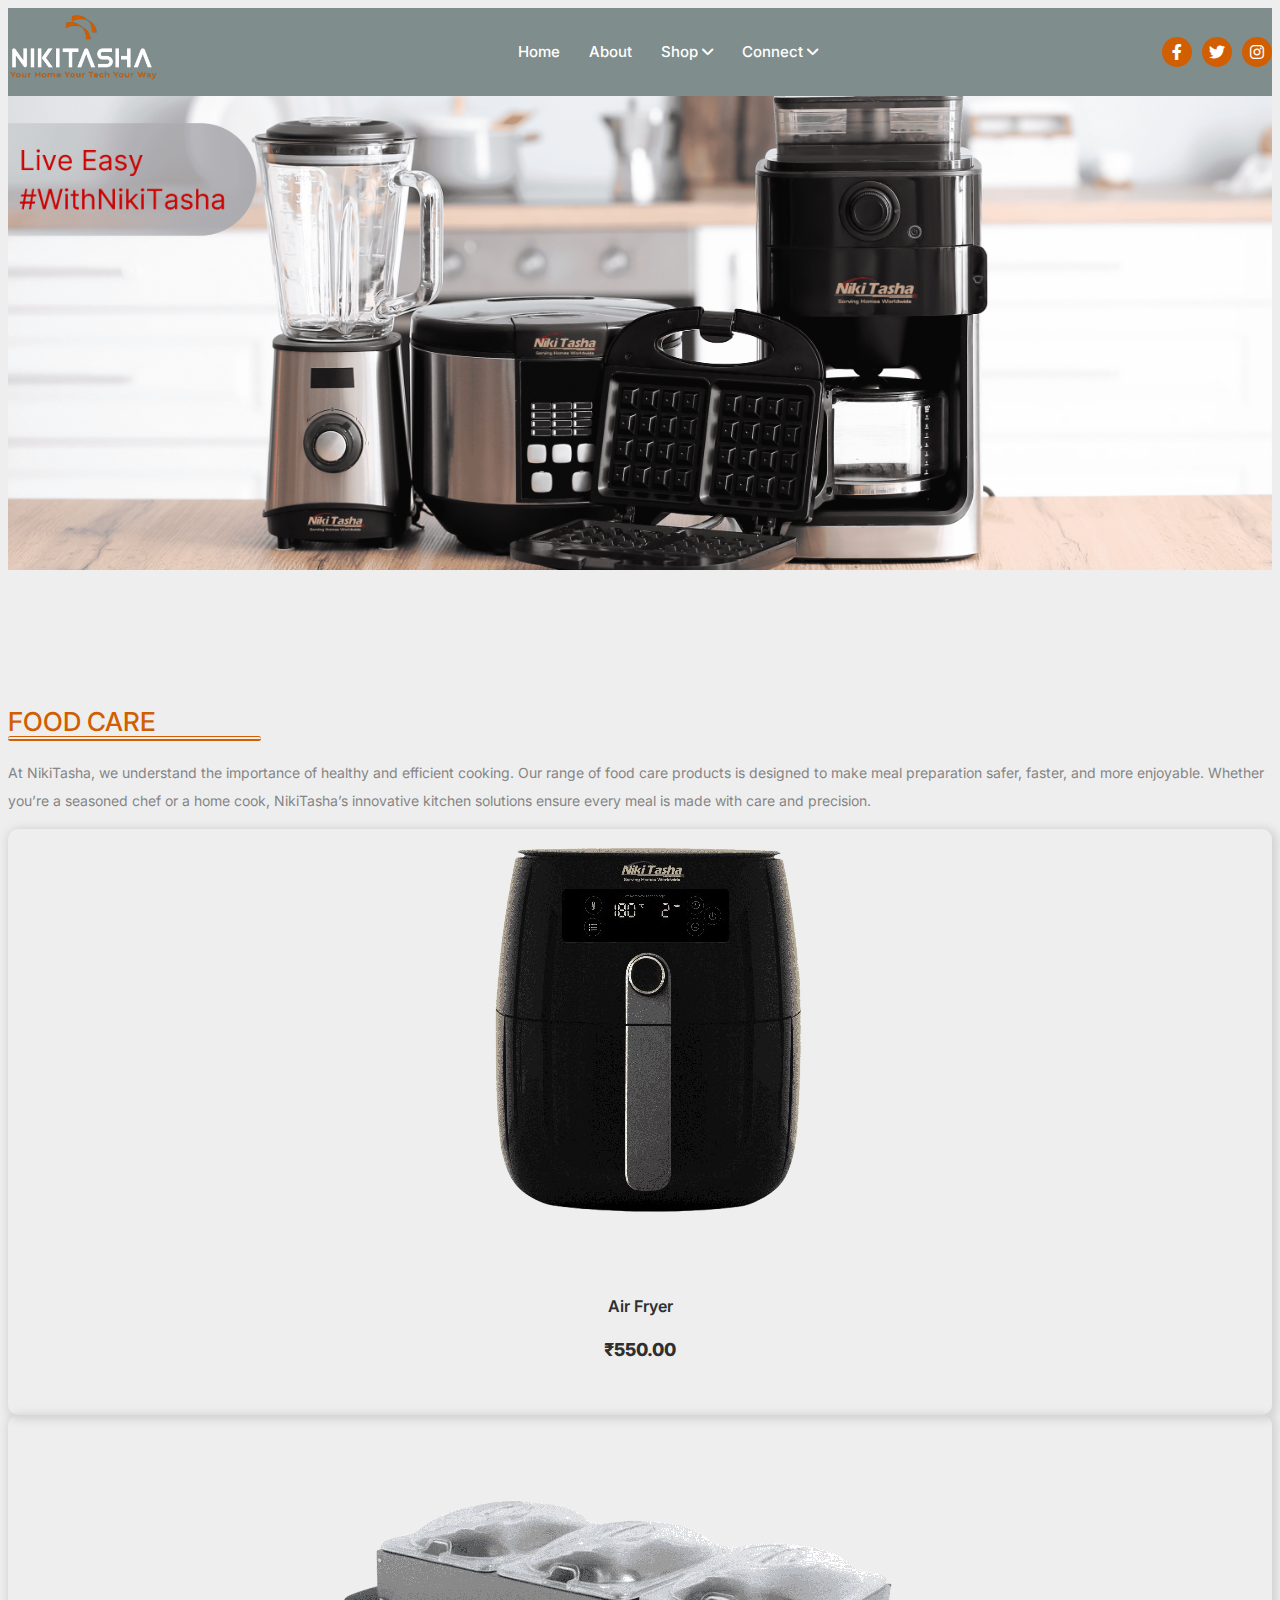
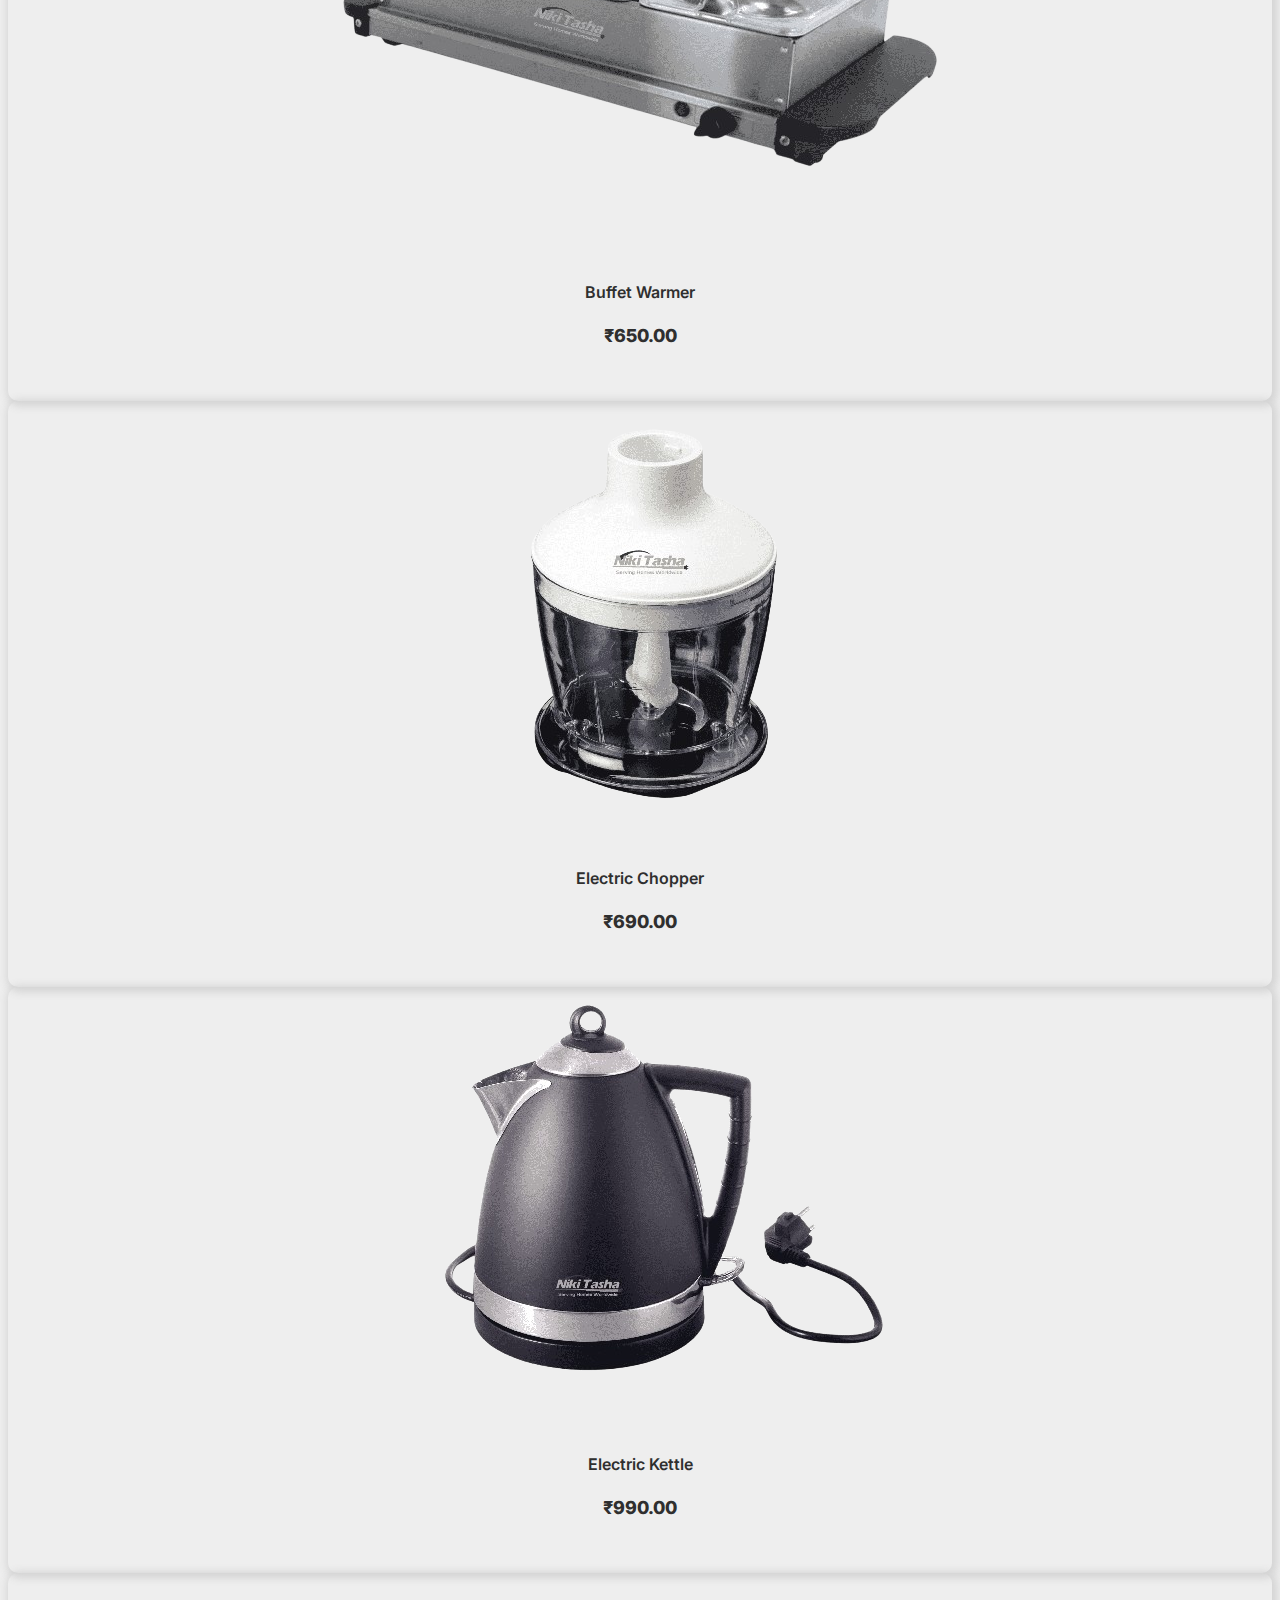
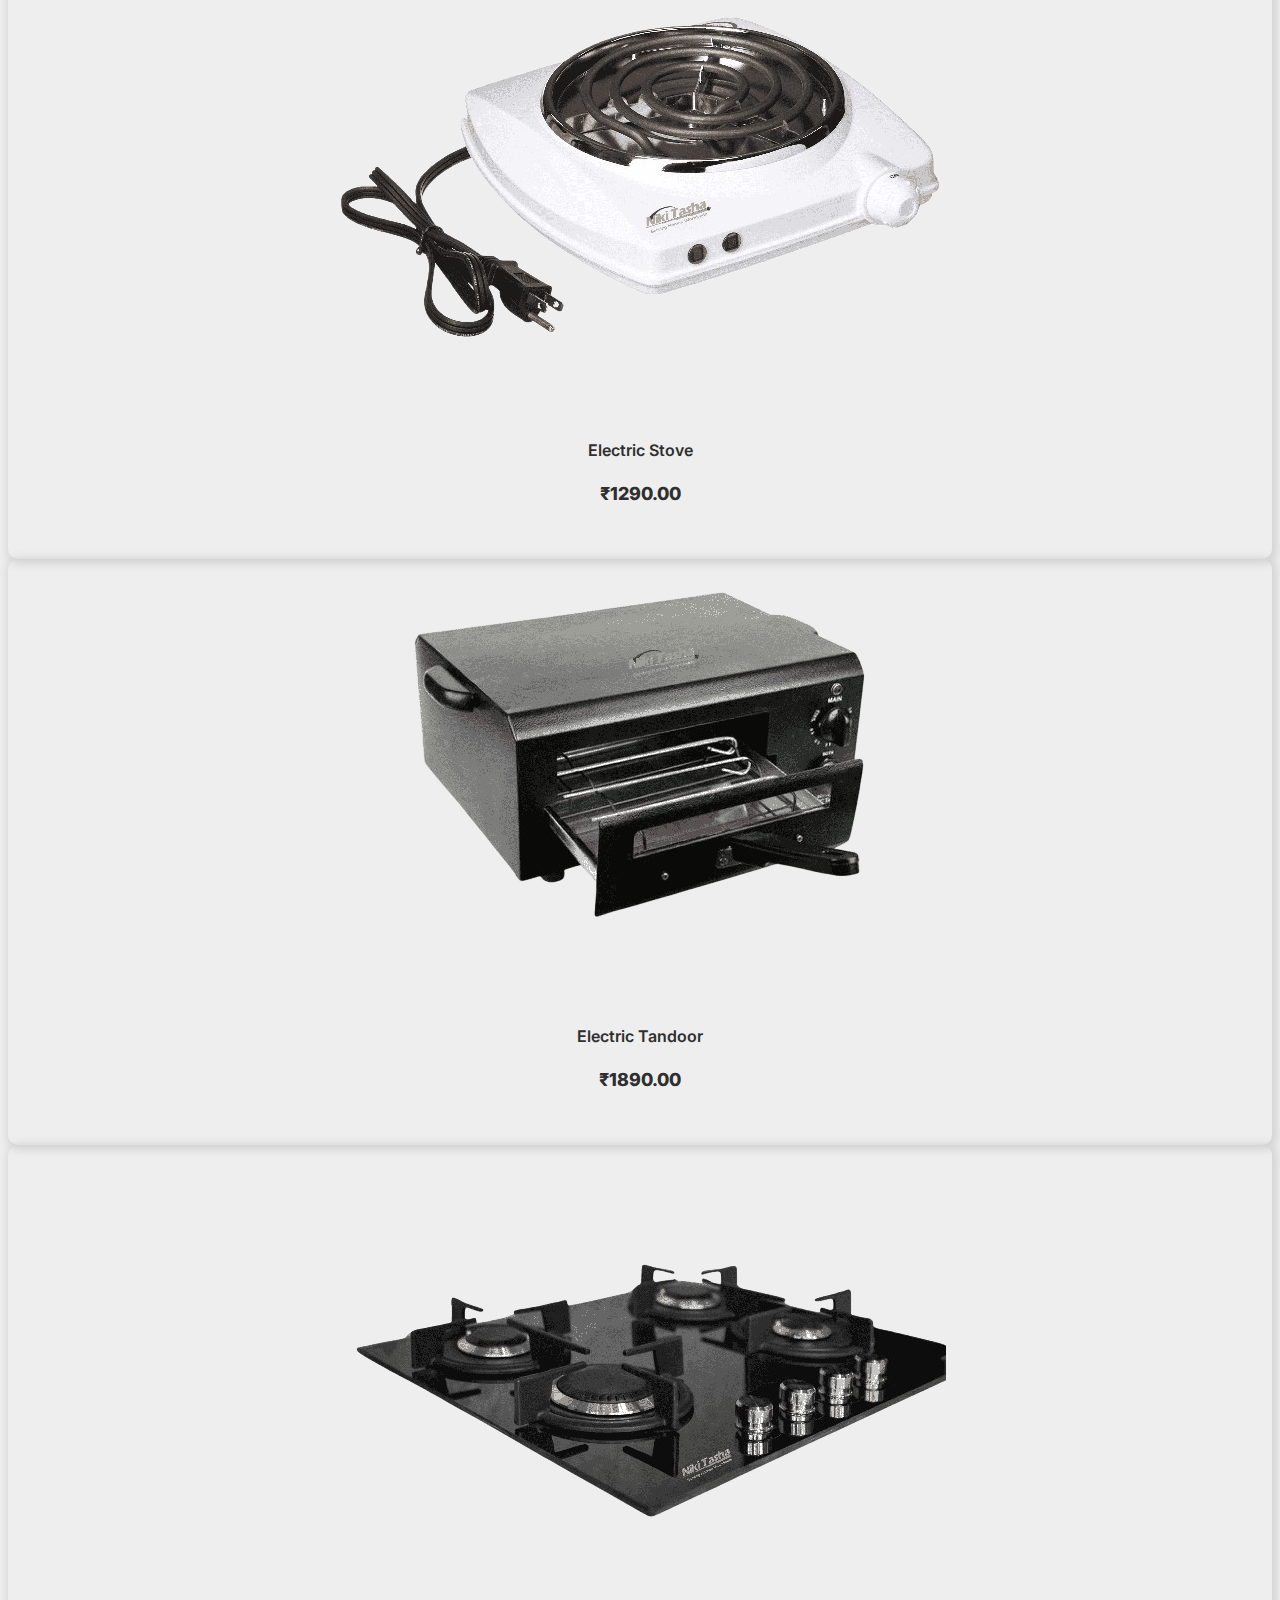
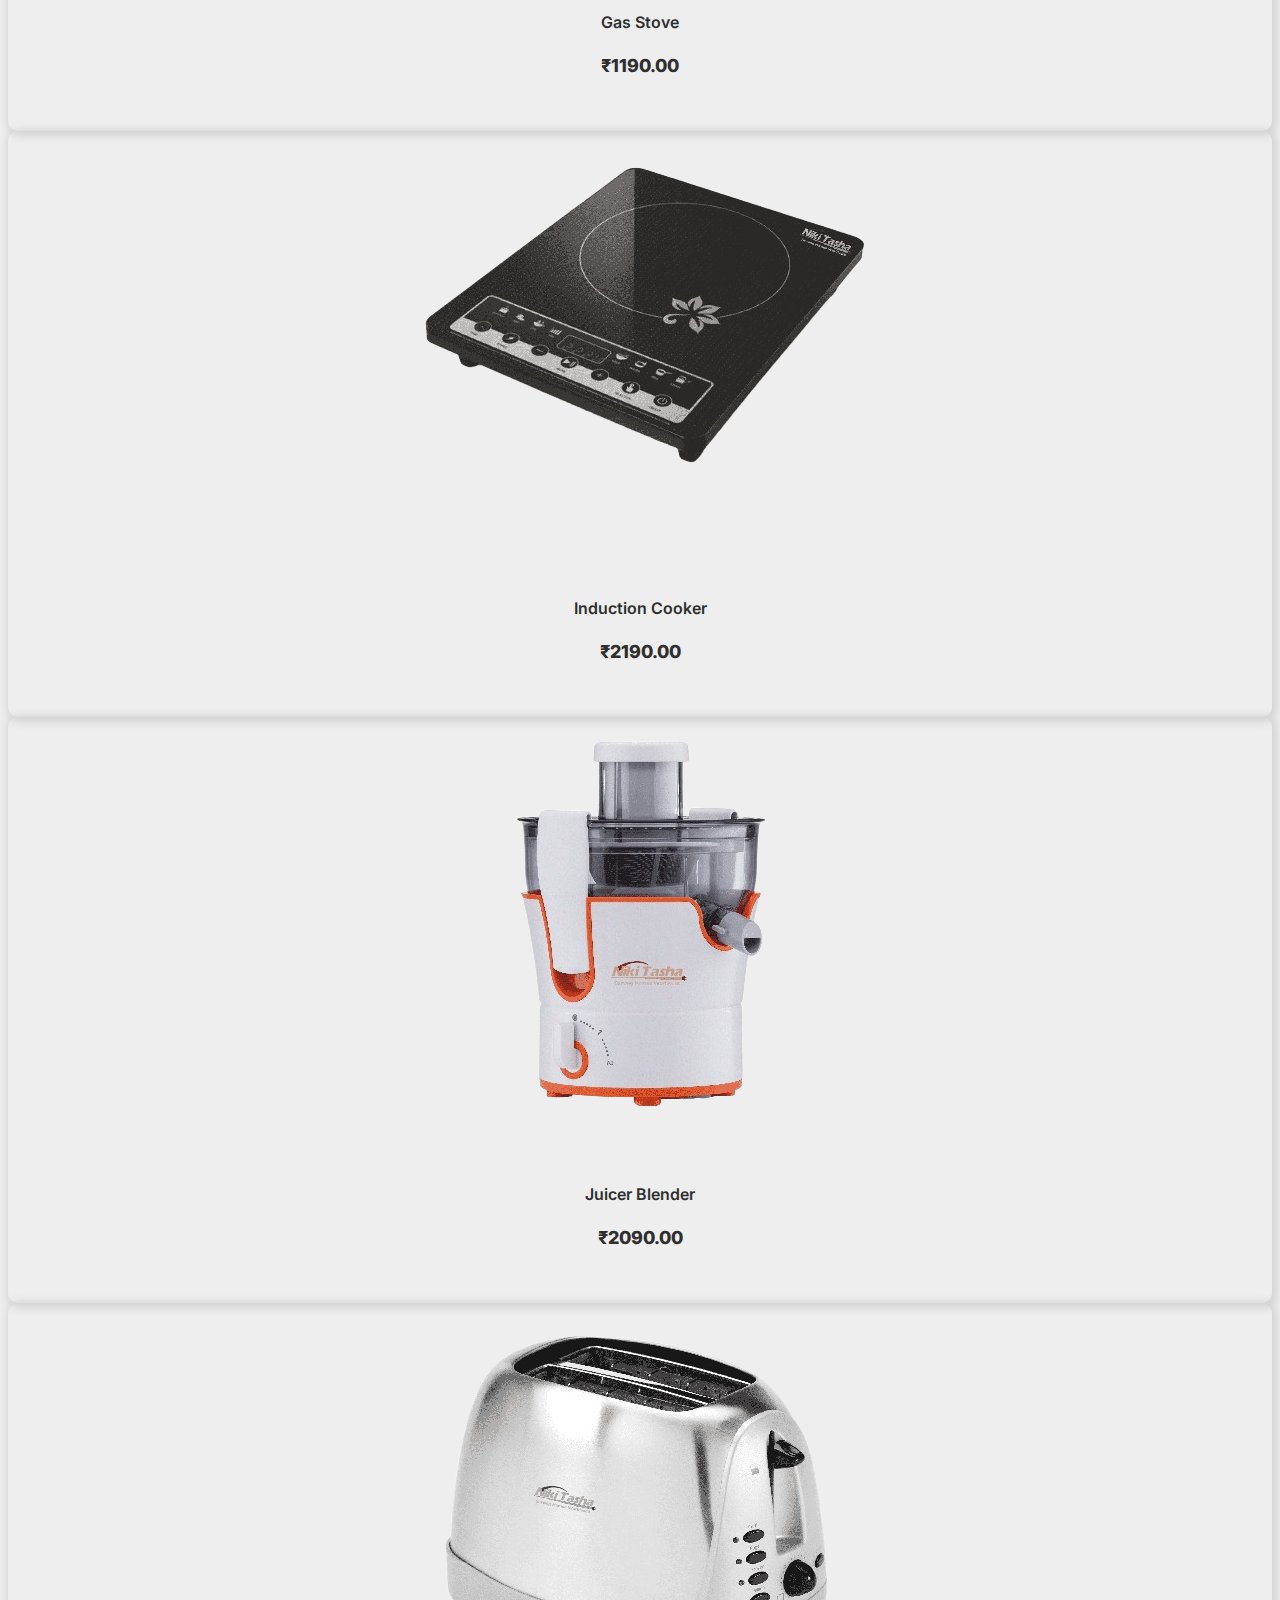
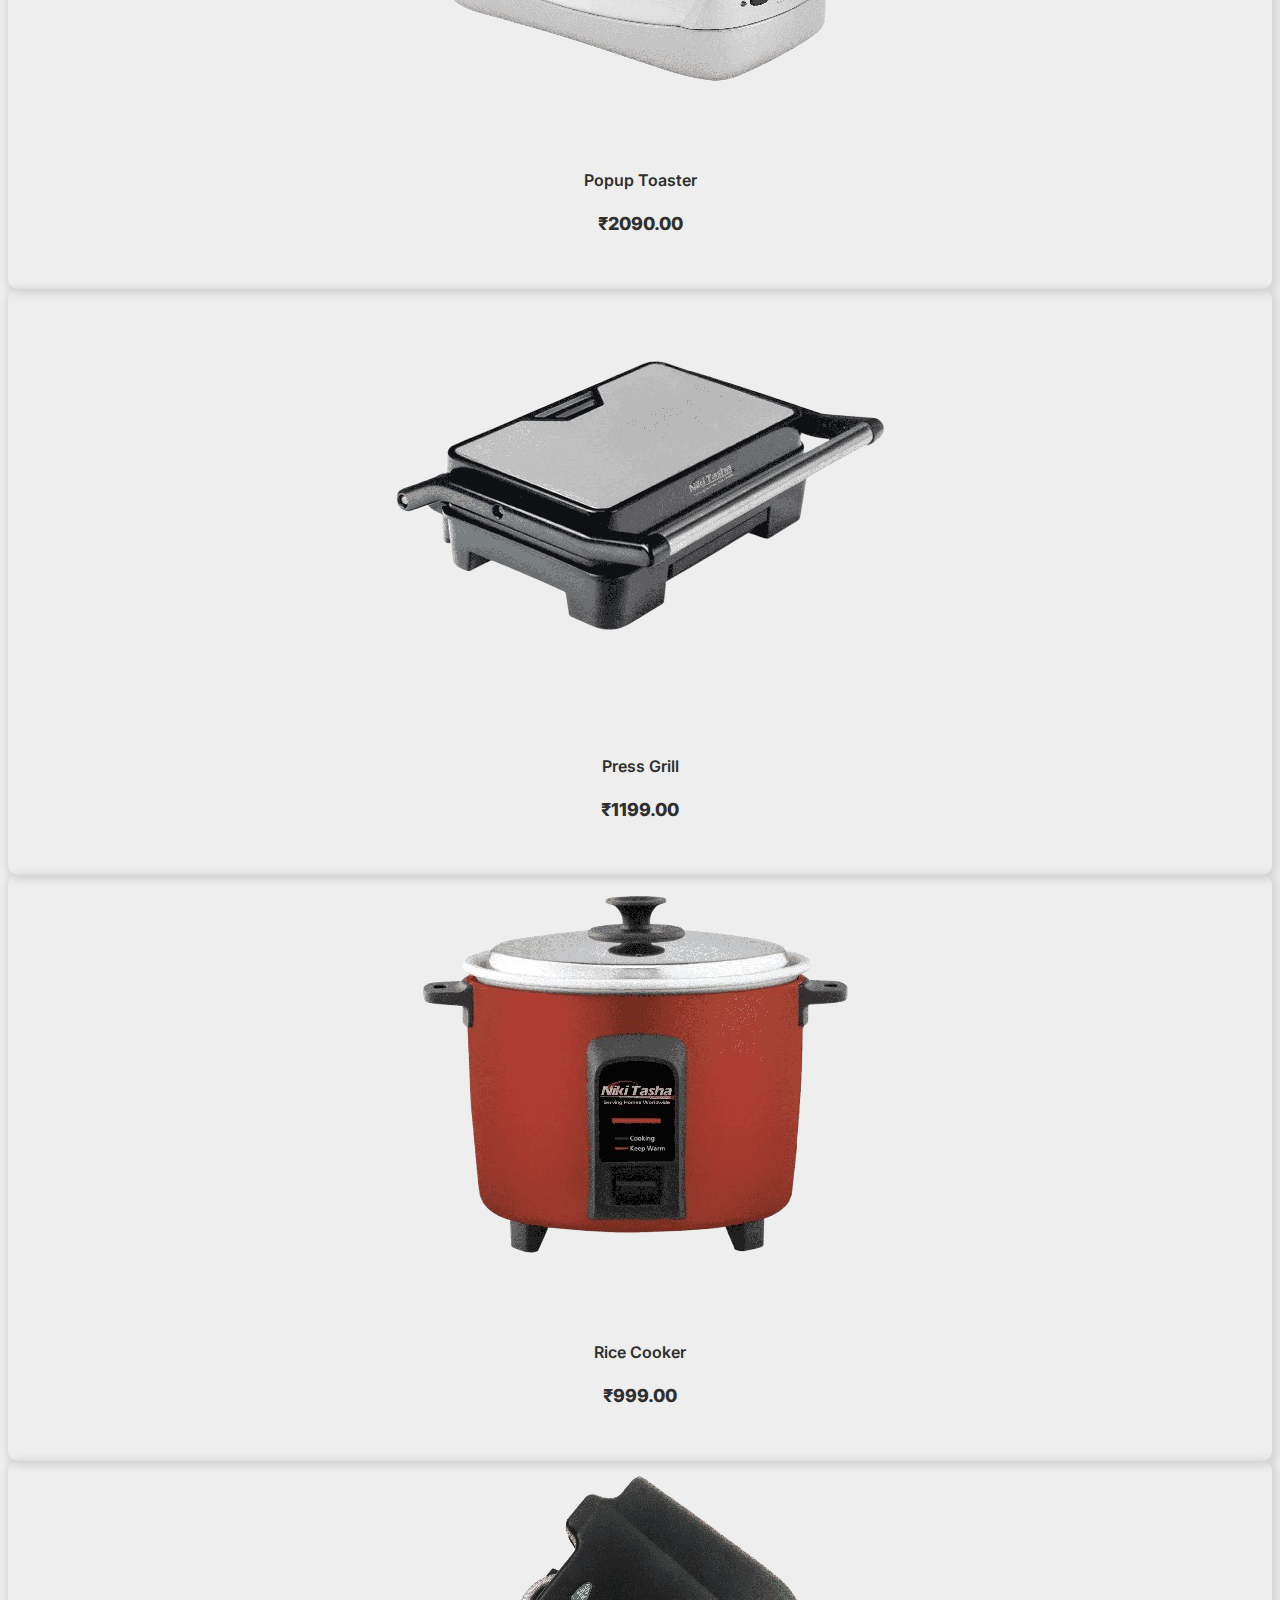
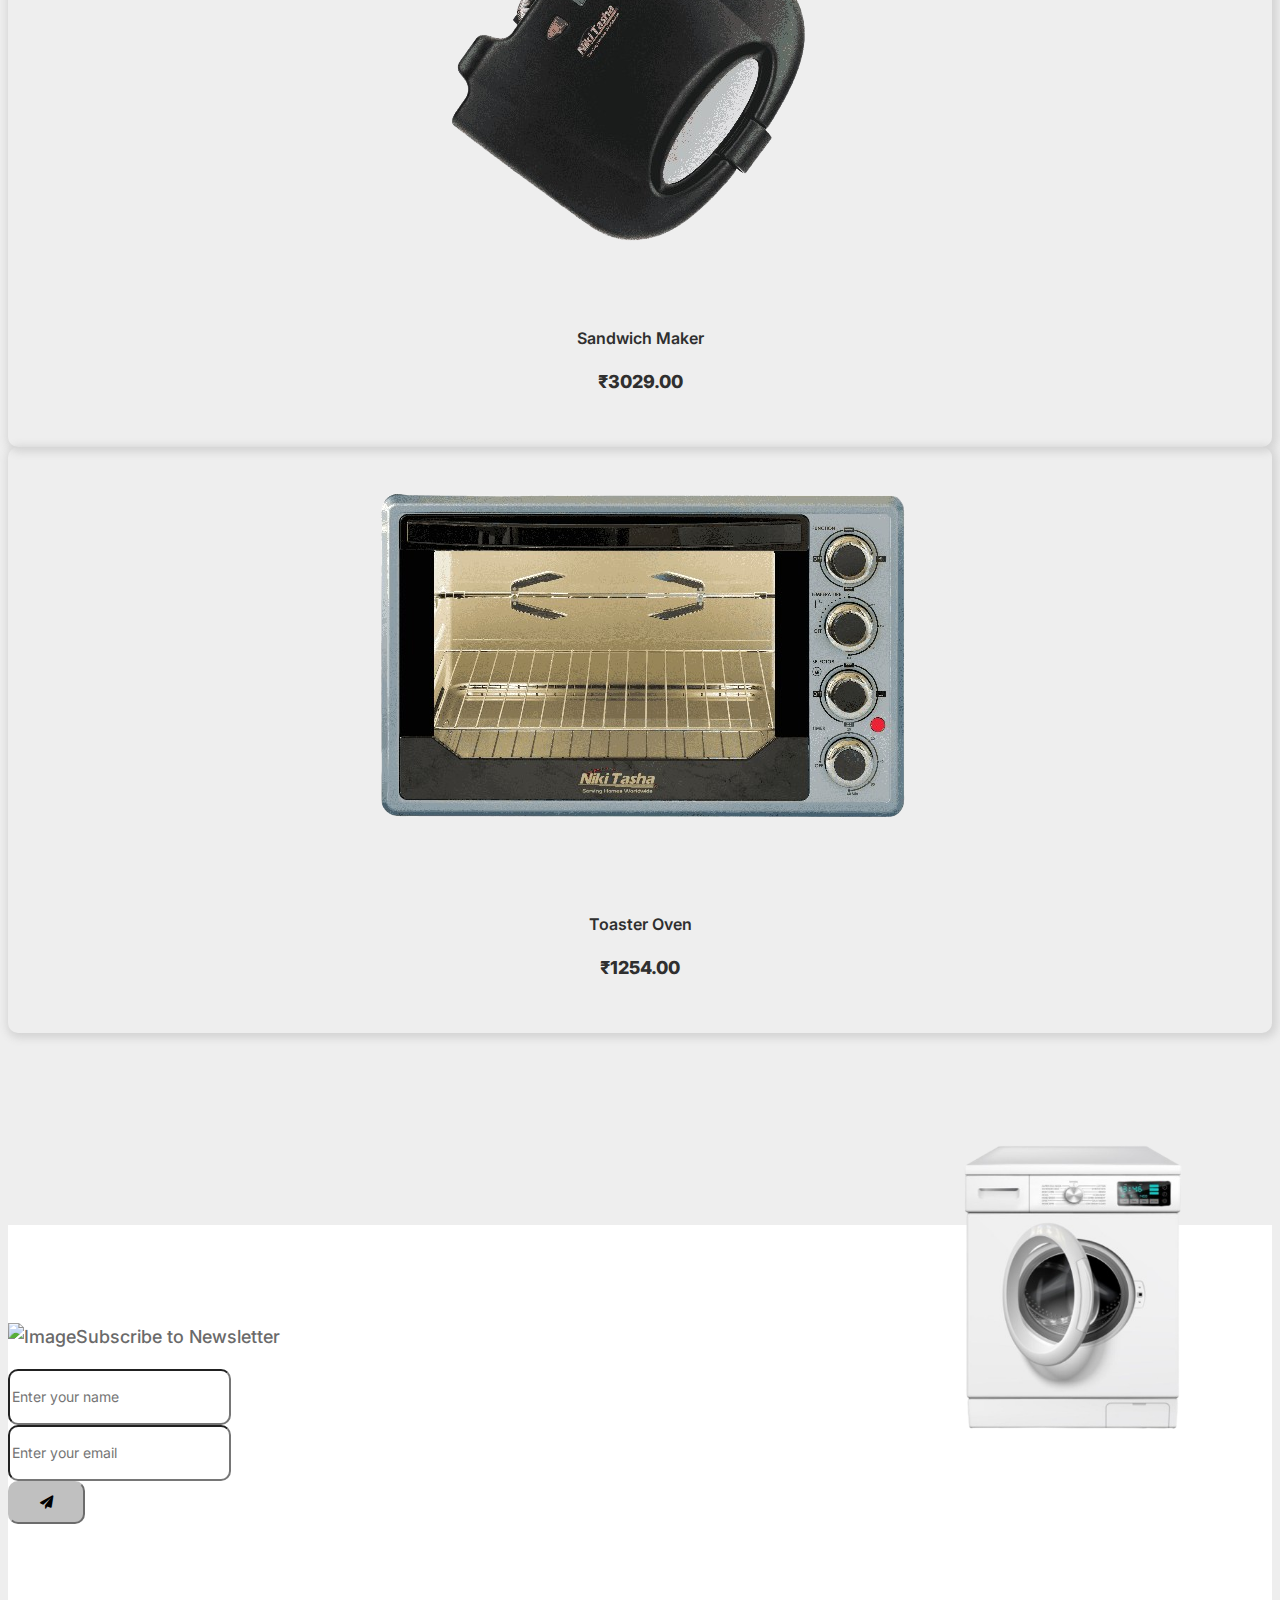
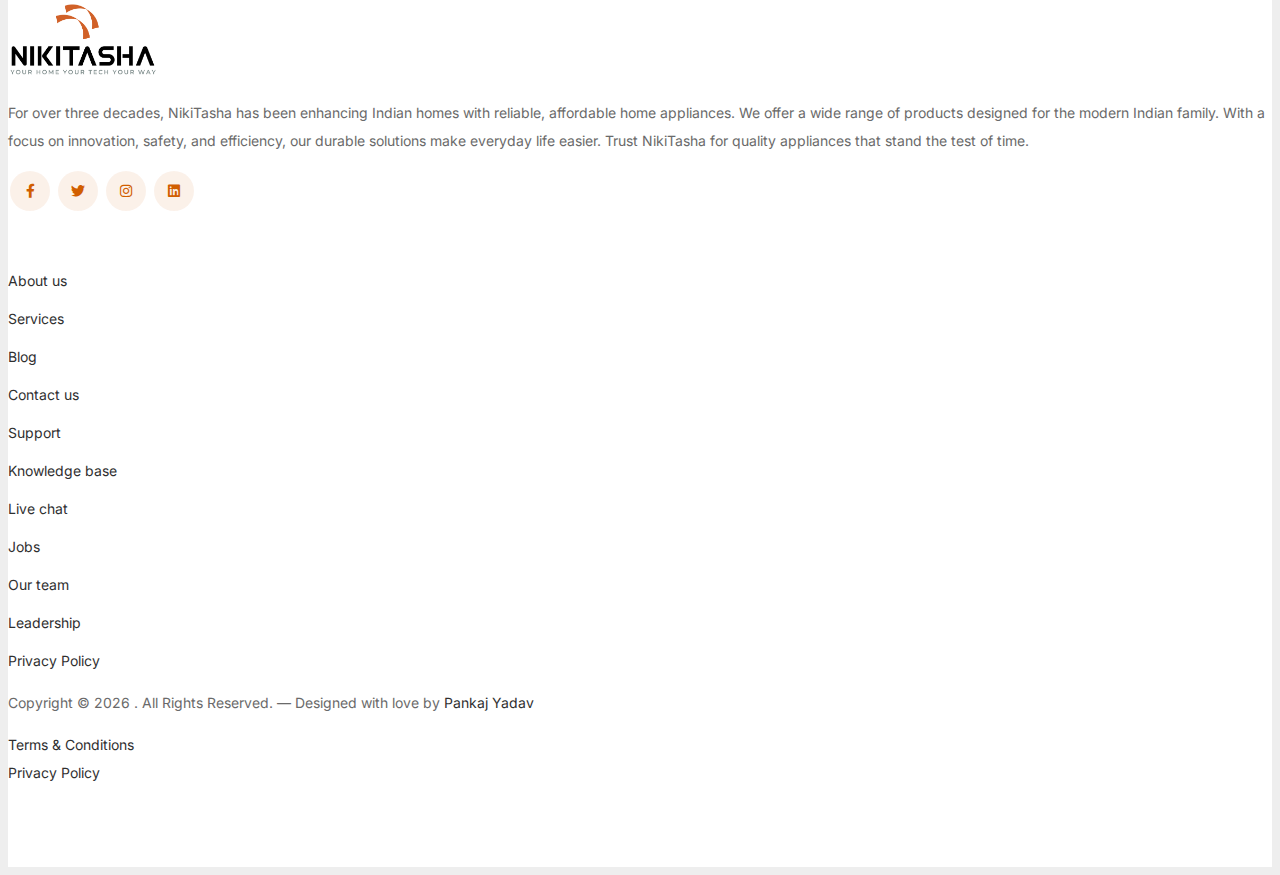
==== commit c93860fb: "changes push on live" ====
--- a/foodcare.html
+++ b/foodcare.html
@@ -78,55 +78,22 @@
                 <li>
                   <a href="/nikitasha">Home</a>
                 </li>
+                <li class="">
+                  <a href="#">About</a>
+                </li>
                 <li class="menu-item-has-children">
                   <a href="#">Shop <i class="fa fa-angle-down"></i></a>
                   <div
                     class="sub-menu mega-menu mega-menu-column-4"
                     style="width: 100%"
                   >
-                    <!-- <div class="list-item text-center">
-							<a href="#">
-							  <img
-								src="https://th.bing.com/th/id/R.ce8de1adaa3fcc169f0d97c436b8274b?rik=6W1qX6Qp03lNWg&riu=http%3a%2f%2fimages.unsplash.com%2fphoto-1504633273314-6a929fcd7090%3fixlib%3drb-0.3.5%26q%3d80%26fm%3djpg%26crop%3dentropy%26cs%3dtinysrgb%26w%3d1080%26fit%3dmax%26ixid%3deyJhcHBfaWQiOjEyMDd9%26s%3de8e0ff2cce3792a276fa84086113a17c&ehk=chx16tzqSRzpfA6BYM4FNaZZ%2fMJwEtxaqHPW1FZb9FI%3d&risl=&pid=ImgRaw&r=0"
-								alt="Fashion"
-							  />
-							  <h4 class="title">Fashion</h4>
-							</a>
-						  </div>
-						  <div class="list-item text-center">
-							<a href="#">
-							  <img
-								src="https://img.freepik.com/free-photo/male-technician-repairing-computer-motherboard-wooden-desk_23-2147923493.jpg?w=740&t=st=1671765056~exp=1671765656~hmac=4c8dffc9558819b4c21b126aaa394150f48adc3be9c8004c0b65d0420709ec00"
-								alt="Electronics"
-							  />
-							  <h4 class="title">Electronics</h4>
-							</a>
-						  </div>
-						  <div class="list-item text-center">
-							<a href="#">
-							  <img
-								src="https://images.unsplash.com/photo-1571380401583-72ca84994796?ixlib=rb-4.0.3&ixid=MnwxMjA3fDB8MHxwaG90by1wYWdlfHx8fGVufDB8fHx8&auto=format&fit=crop&w=764&q=80"
-								alt="Mobiles"
-							  />
-							  <h4 class="title">Mobiles</h4>
-							</a>
-						  </div>
-						  <div class="list-item text-center">
-							<a href="#">
-							  <img
-								src="https://images.unsplash.com/photo-1578643463396-0997cb5328c1?ixlib=rb-4.0.3&ixid=MnwxMjA3fDB8MHxwaG90by1wYWdlfHx8fGVufDB8fHx8&auto=format&fit=crop&w=736&q=80"
-								alt="Appliances"
-							  />
-							  <h4 class="title">Appliances</h4>
-							</a>
-						  </div> -->
                     <div class="row justify-content-center g-3 w-100">
                       <div class="col-md-4">
                         <a href="/nikitasha/foodcare.html">
                           <div class="imgsec">
                             <img src="./images/cat6.png" alt="" />
                           </div>
-                          <h3>Food Care</h3>
+                          <h3>Food Prep</h3>
                         </a>
                       </div>
                       <div class="col-md-4">
@@ -142,45 +109,26 @@
                           <div class="imgsec">
                             <img src="./images/cat8.png" alt="" />
                           </div>
-                          <h3>Garment Care</h3>
+                          <h3>Lifestyle Solutions</h3>
                         </a>
                       </div>
-                      <!-- <div class="col-md-4">
-								<a href="#!">
-									<div class="imgsec">
-										<img src="./images/cat4.jpeg" alt="">
-									</div>
-									<h3>Gas Stove</h3>
-								</a>
-							</div>
-							<div class="col-md-4">
-								<a href="#!">
-									<div class="imgsec">
-										<img src="./images/cat5.jpeg" alt="">
-									</div>
-									<h3>Microwave</h3>
-								</a>
-							</div> -->
                     </div>
                   </div>
                 </li>
-                <li class="">
-                  <a href="#">Blog</a>
-                </li>
-                <li class="">
-                  <a href="#">About</a>
-                </li>
-                <li>
-                  <a href="#">Contact</a>
+                <li class="menu-item-has-children">
+                  <a href="#">Connect <i class="fa fa-angle-down"></i></a>
                 </li>
               </ul>
             </nav>
           </div>
           <!-- menu end here -->
-          <div class="header-item item-right">
-            <a href="#"><i class="fas fa-search"></i></a>
+          <div class="header-item item-right header_social_links">
+            <!-- <a href="#"><i class="fas fa-search"></i></a>
             <a href="#"><i class="far fa-heart"></i></a>
-            <a href="#"><i class="fas fa-shopping-cart"></i></a>
+            <a href="#"><i class="fas fa-shopping-cart"></i></a> -->
+            <a href="#"><span class="fa fa-brands fa-facebook-f"></span></a>
+            <a href="#"><span class="fa fa-brands fa-twitter"></span></a>
+            <a href="#"><span class="fa fa-brands fa-instagram"></span></a>
             <!-- mobile menu trigger -->
             <div class="mobile-menu-trigger">
               <span></span>
--- a/css/style.css
+++ b/css/style.css
@@ -5,6 +5,19 @@
 * License: https://creativecommons.org/licenses/by/3.0/
 */
 @import url("https://fonts.googleapis.com/css2?family=Inter:wght@400;500;600;700;800&display=swap");
+
+/* Gia Variable Black */
+@import url("https://fonts.adobe.com/fonts/gia-variable?vf-instance=Black&vf-font-size=100&vf-font=GiaVariable-UltraLite&family=GiaBlack");
+
+/* Gia Variable Regular */
+/* @import url("https://fonts.adobe.com/fonts/gia-variable?vf-instance=Regular&vf-font-size=100&vf-font=GiaVariable-UltraLite"); */
+
+/* Monserrat Light */
+/* @import url("https://fonts.adobe.com/fonts/gia-variable?vf-instance=Regular&vf-font-size=100&vf-font=GiaVariable-UltraLite"); */
+
+
+
+
 body {
   overflow-x: hidden;
   position: relative;
@@ -17,7 +30,7 @@
   color: #6a6a6a;
   font-size: 14px;
   /* background-color: #eff2f1; */
-  background-color: #D6E4E5;
+  background-color: #eeeeee;
 }
 
 a {
--- a/css/header.css
+++ b/css/header.css
@@ -37,7 +37,7 @@
   position: relative;
   z-index: 99;
   padding: 7px 0;
-  background-color: #7F8D8C;
+  background-color: #7f8d8c;
 }
 /* .header .item-left{
 	flex:0 0 17%;
@@ -50,12 +50,12 @@
 }
 /* .header .item-center{
 	flex:0 0 66%;
-}
-.header .item-right{
-	flex:0 0 17%;
-	display: flex;
-	justify-content: flex-end;
 } */
+.header .item-right {
+  /* flex:0 0 17%; */
+  display: flex;
+  justify-content: flex-end;
+}
 .header .item-right a {
   text-decoration: none;
   font-size: 16px;
@@ -63,6 +63,17 @@
   display: inline-block;
   margin-left: 10px;
   transition: color 0.3s ease;
+  width: 30px;
+  height: 30px;
+  background-color: #d15e00;
+  display: flex;
+  align-items: center;
+  justify-content: center;
+  border-radius: 50%;
+}
+.header .item-right a:hover {
+  color: #d15e00!important;
+  background-color: #fff!important;
 }
 .header .menu > ul > li {
   display: inline-block;
@@ -141,7 +152,7 @@
 }
 .header .menu > ul > li .sub-menu.mega-menu-column-4 > .list-item .title {
   font-size: 16px;
-  color: #D15E00;
+  color: #d15e00;
   font-weight: 500;
   line-height: 1;
   padding: 10px 0;
@@ -408,22 +419,22 @@
   }
 }
 
-.sub-menu a .imgsec{
-    width: 100%;
-    height: auto;
-    overflow: hidden;
-    border-radius: 10px;
-    display: block;
-}
-
-.sub-menu a{
-    transition: .3s;
+.sub-menu a .imgsec {
+  width: 100%;
+  height: auto;
+  overflow: hidden;
+  border-radius: 10px;
+  display: block;
+}
+
+.sub-menu a {
+  transition: 0.3s;
 }
 
 .sub-menu img {
   width: 100%;
   height: auto;
-  transition: .3s;
+  transition: 0.3s;
 }
 
 /* .sub-menu img:hover {
@@ -432,21 +443,17 @@
   transform: scale(1.1);
 } */
 
-
-
-.sub-menu h3{
-    font-weight: 500;
-    font-size: 16px;
-    text-align: center;
-    margin-top: 8px;
-    
-}
-.sub-menu a:hover{
-    color: #D15E00;
+.sub-menu h3 {
+  font-weight: 500;
+  font-size: 16px;
+  text-align: center;
+  margin-top: 8px;
+}
+.sub-menu a:hover {
+  color: #d15e00;
 }
 .sub-menu a:hover img {
-    width: 100%;
-    height: auto;
-    transform: scale(1.1);
-  }
-  +  width: 100%;
+  height: auto;
+  transform: scale(1.1);
+}
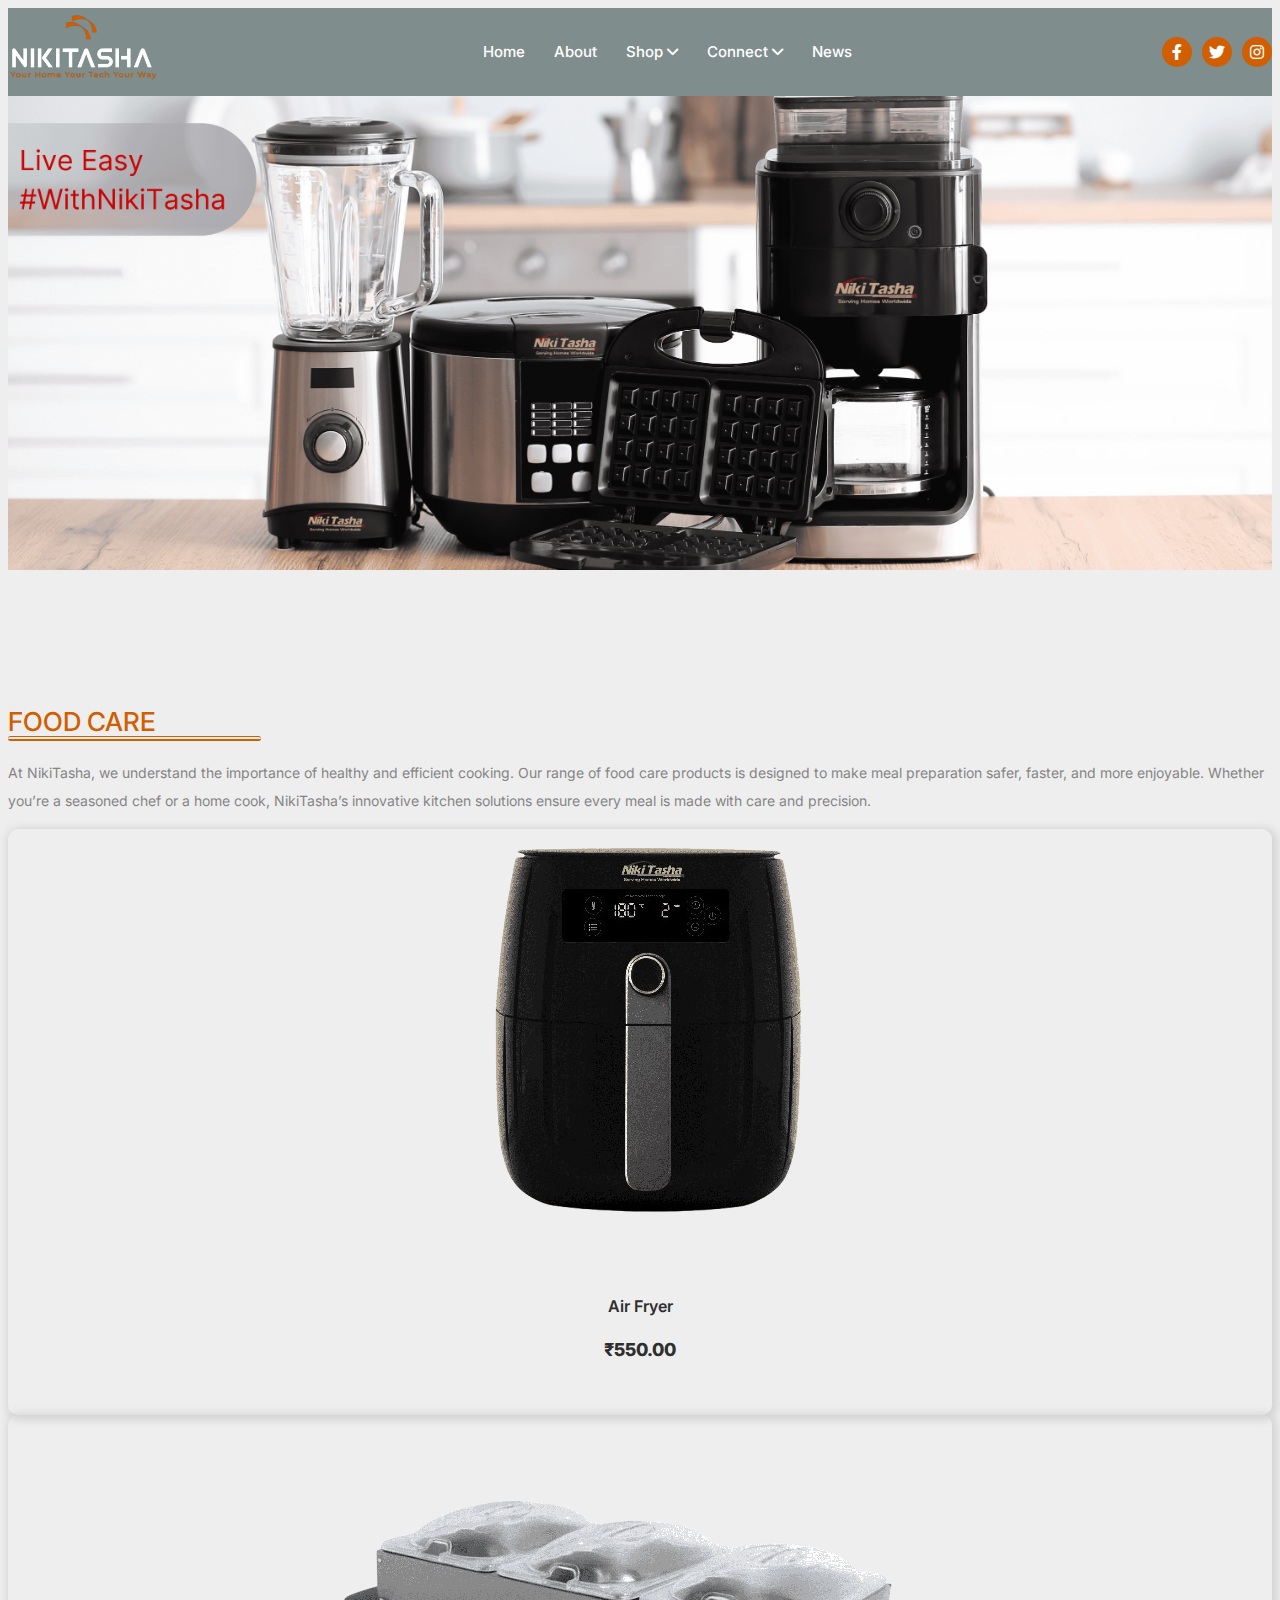
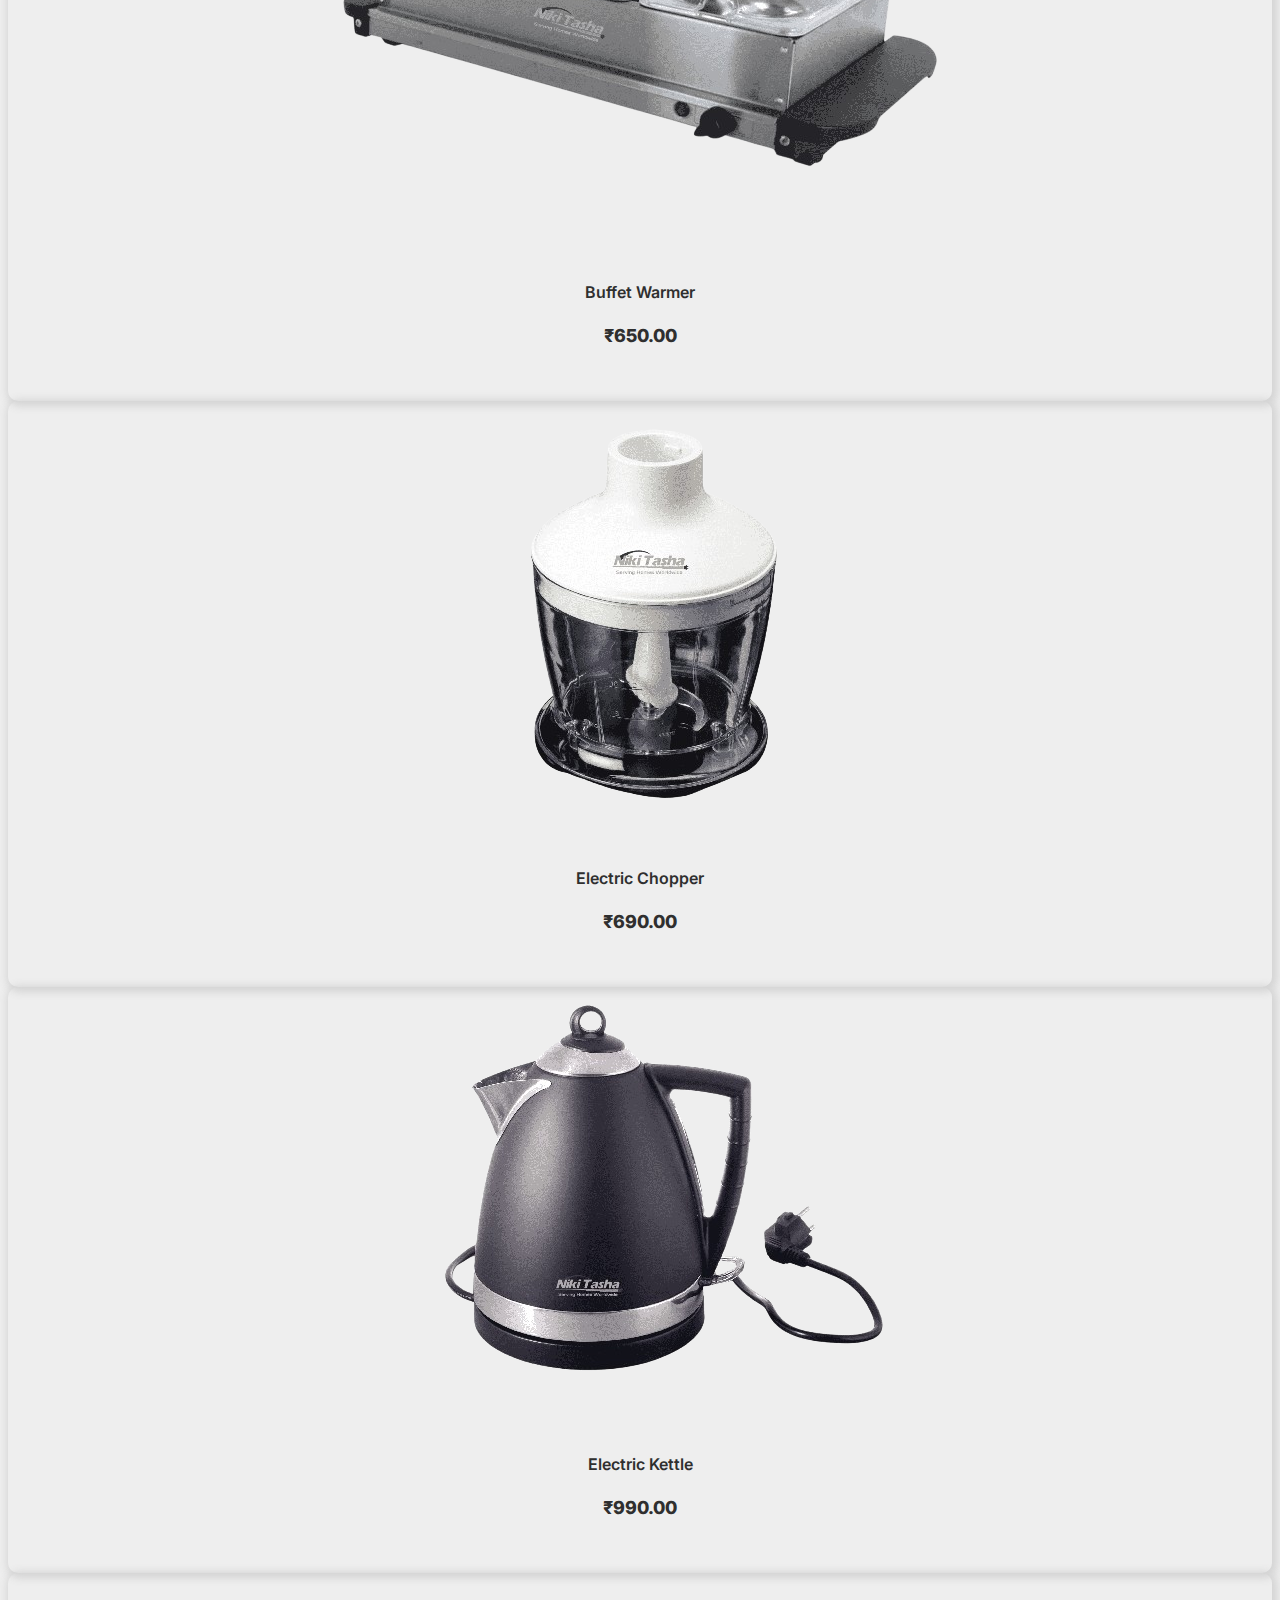
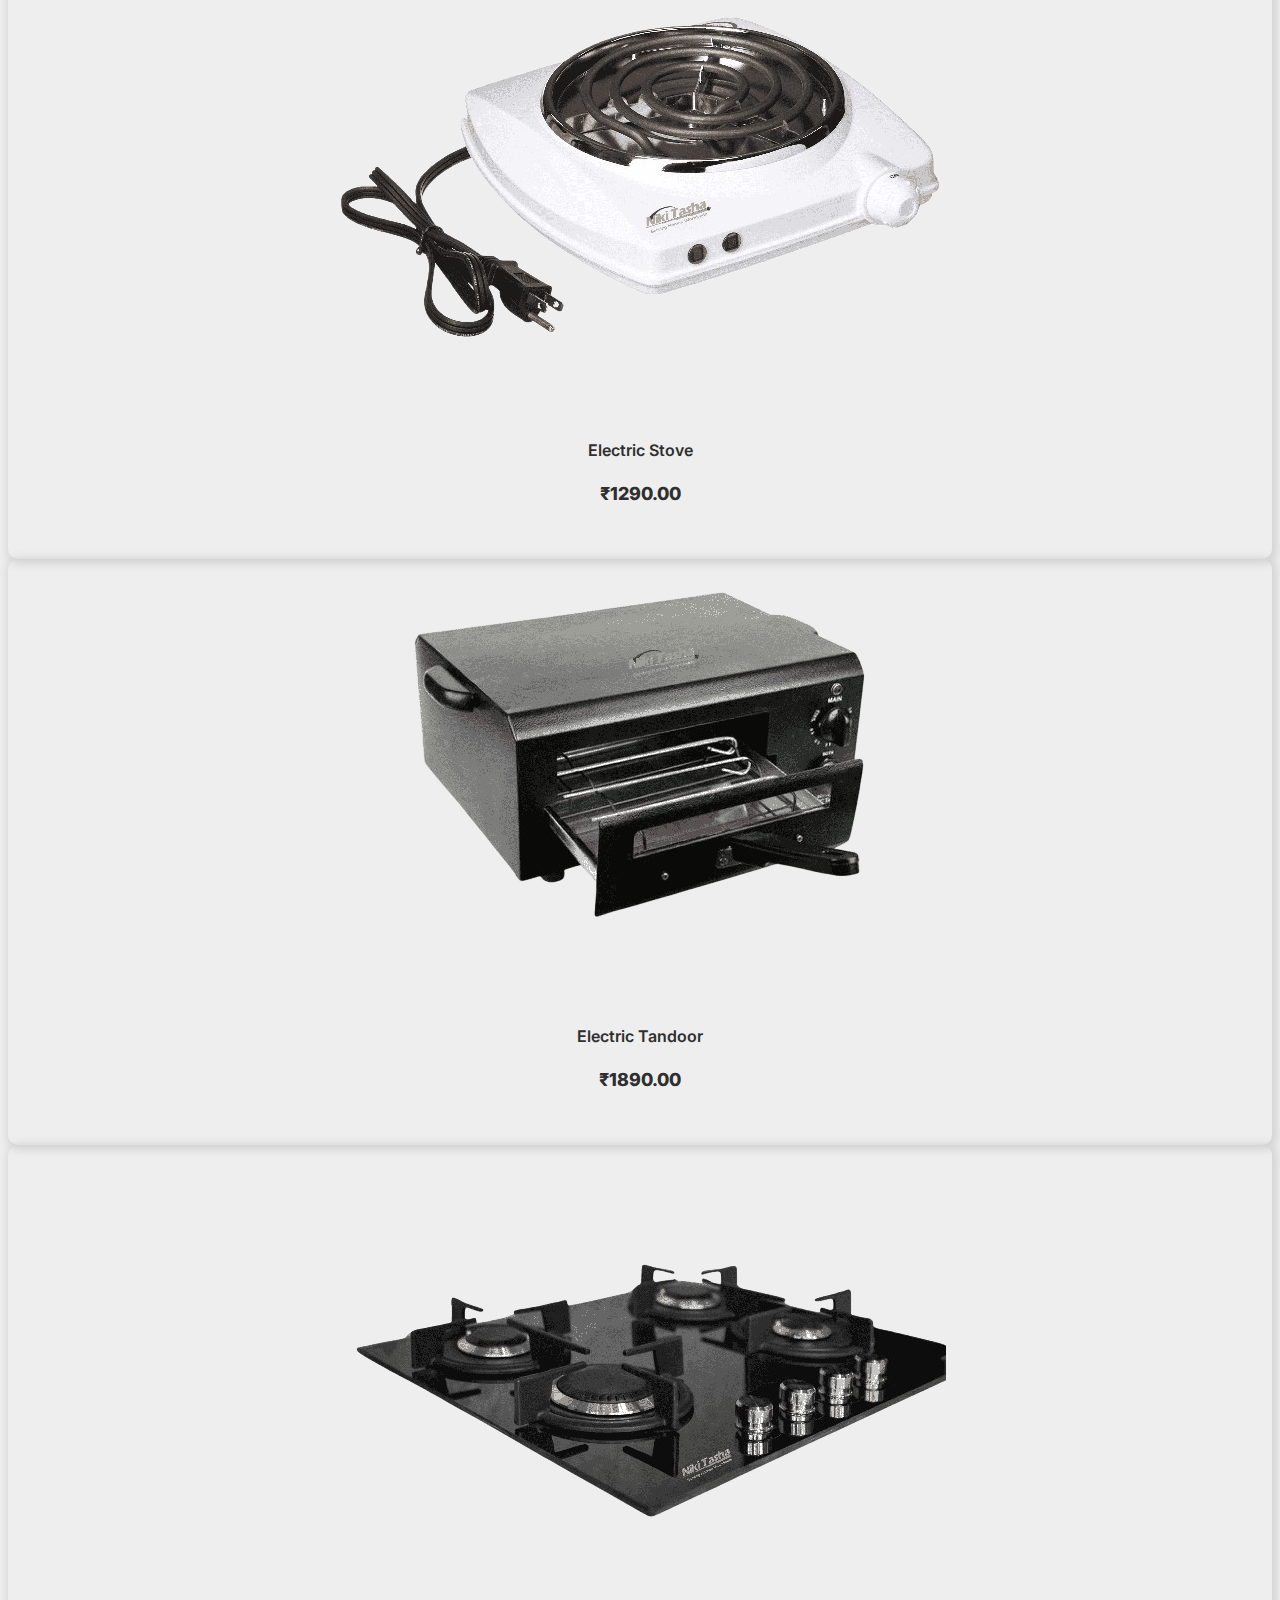
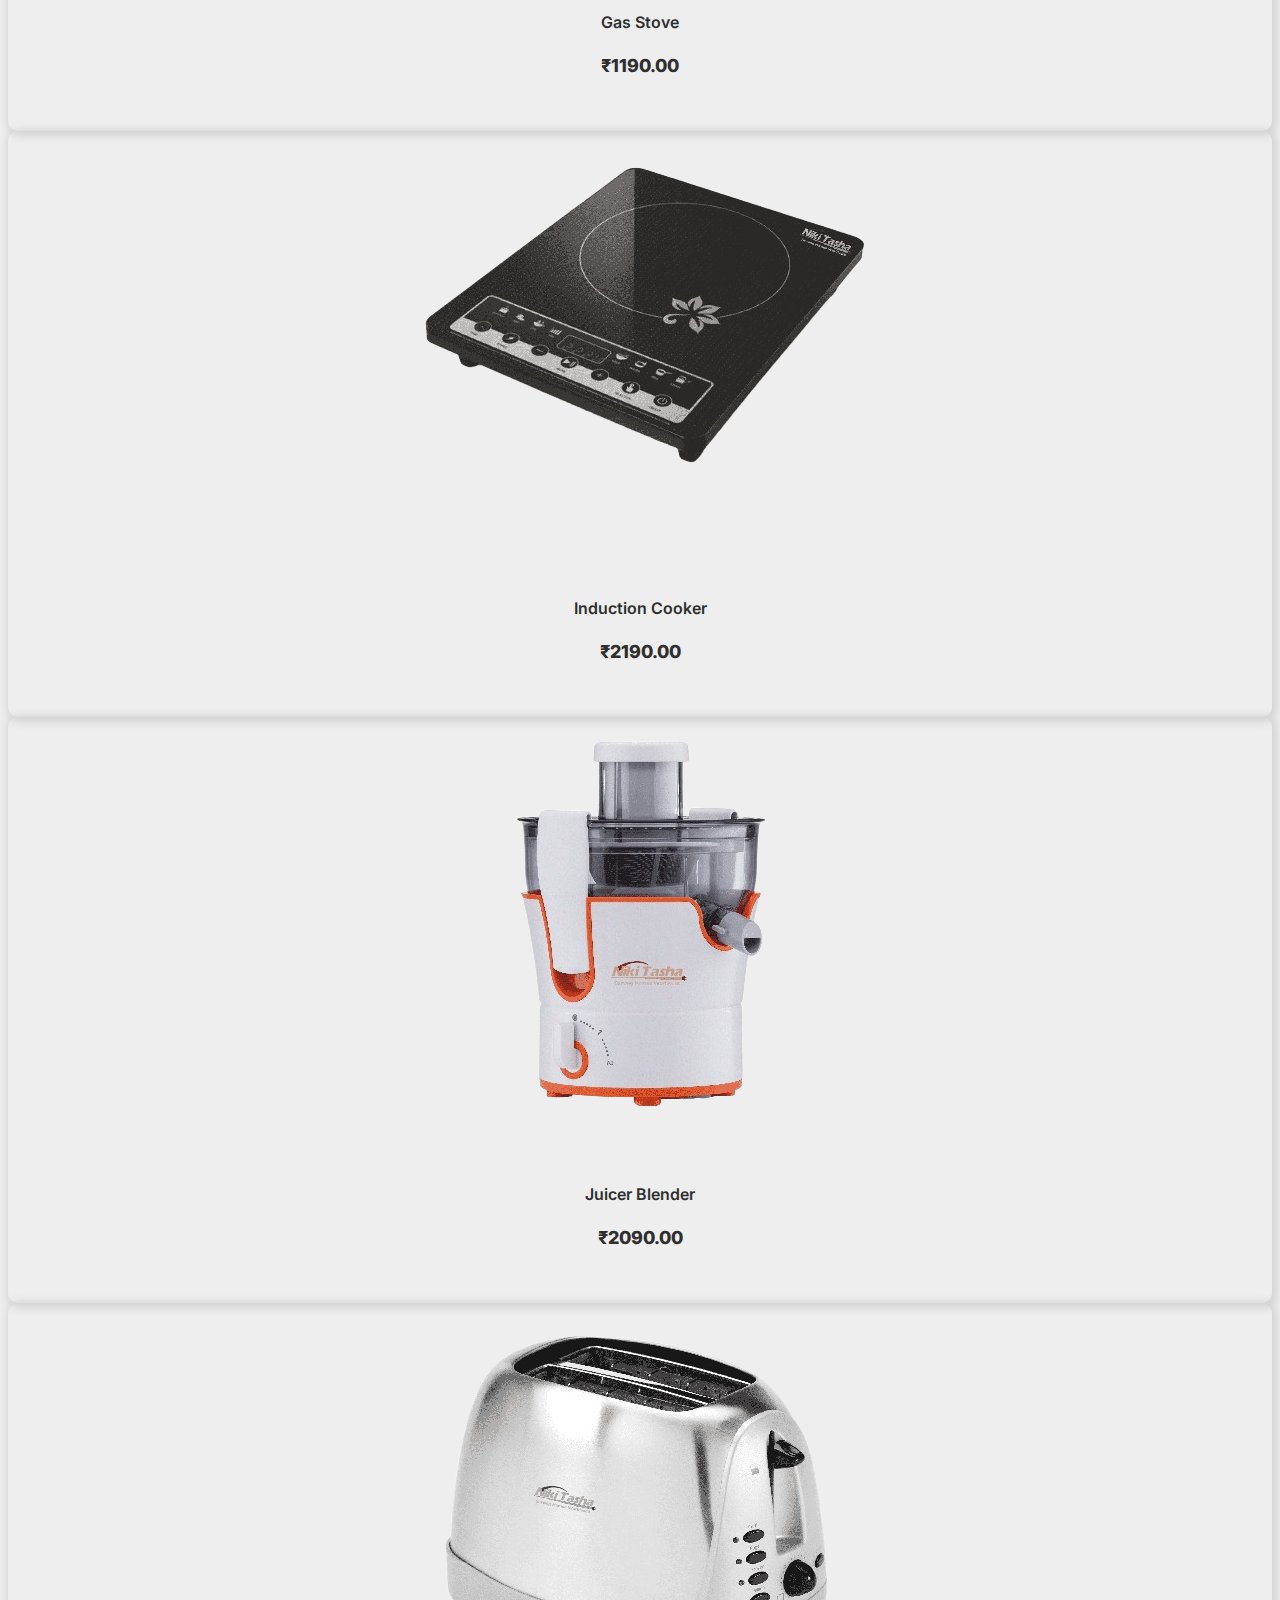
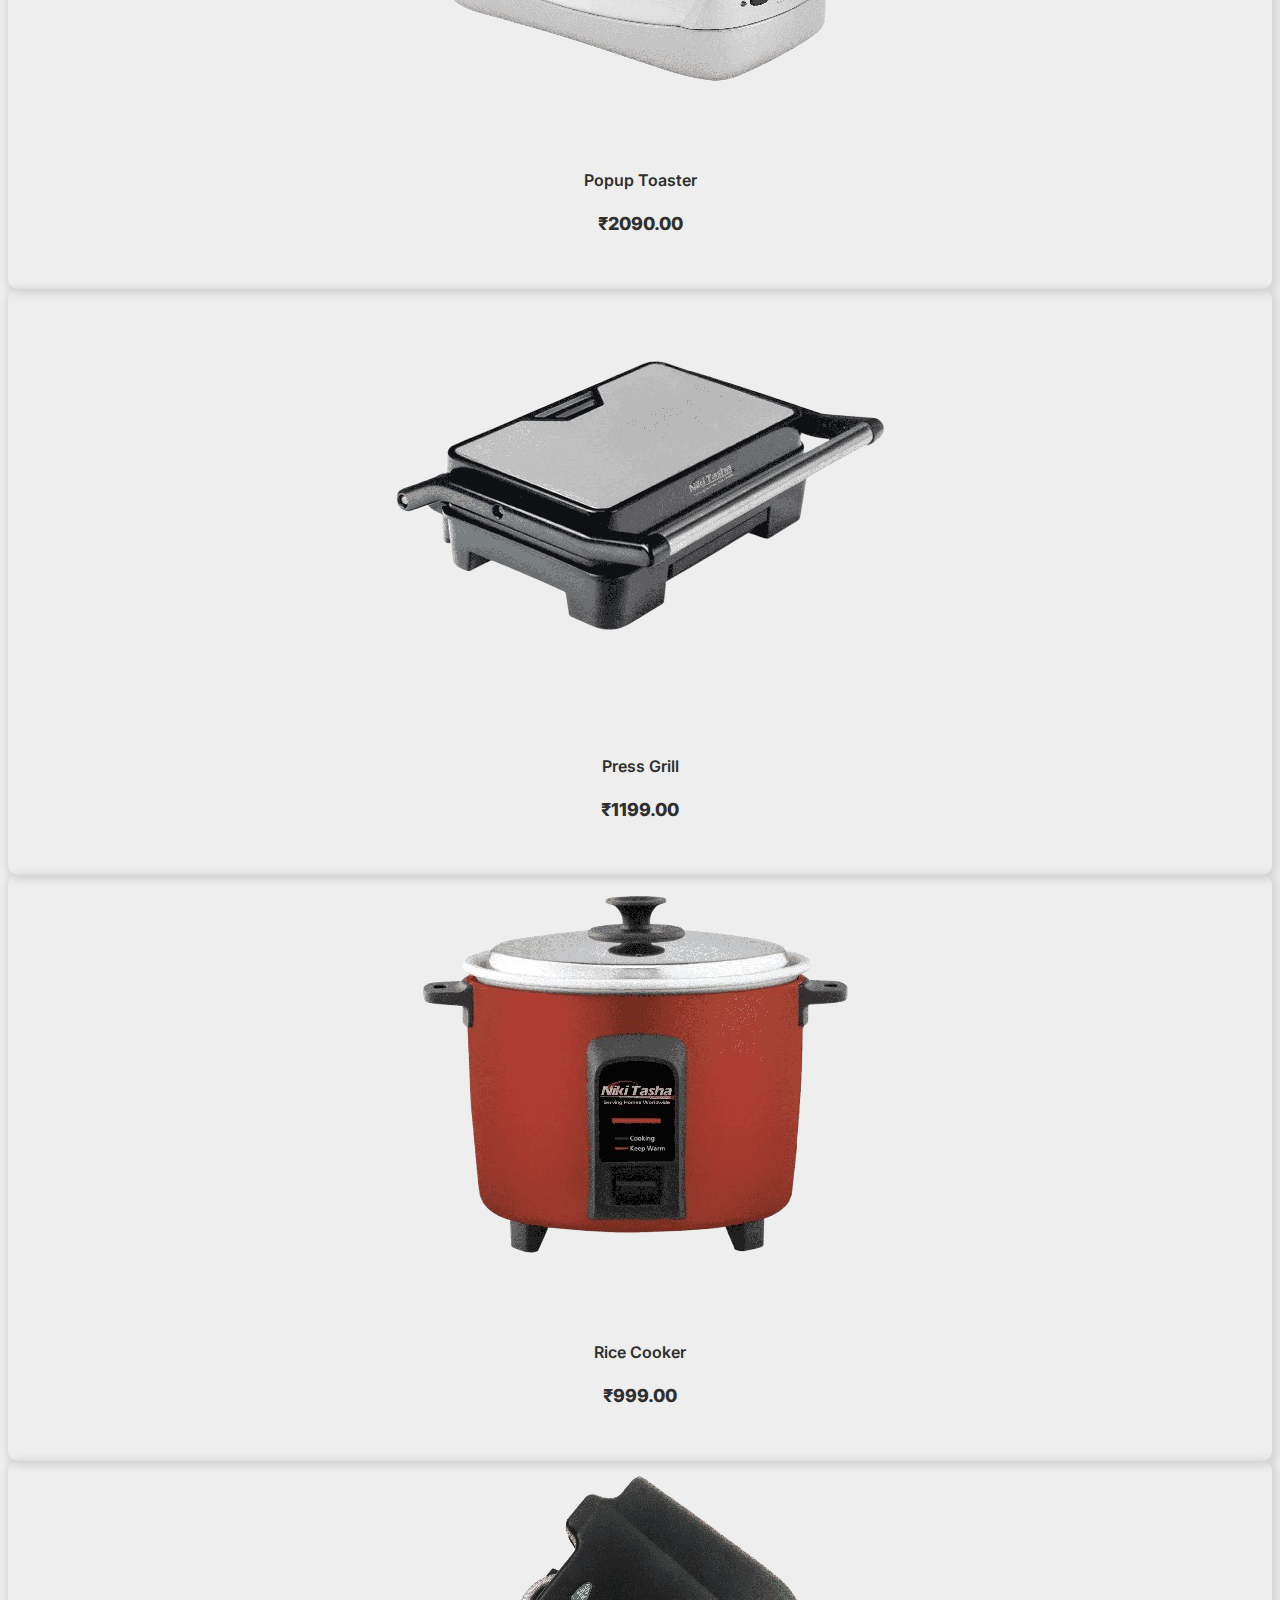
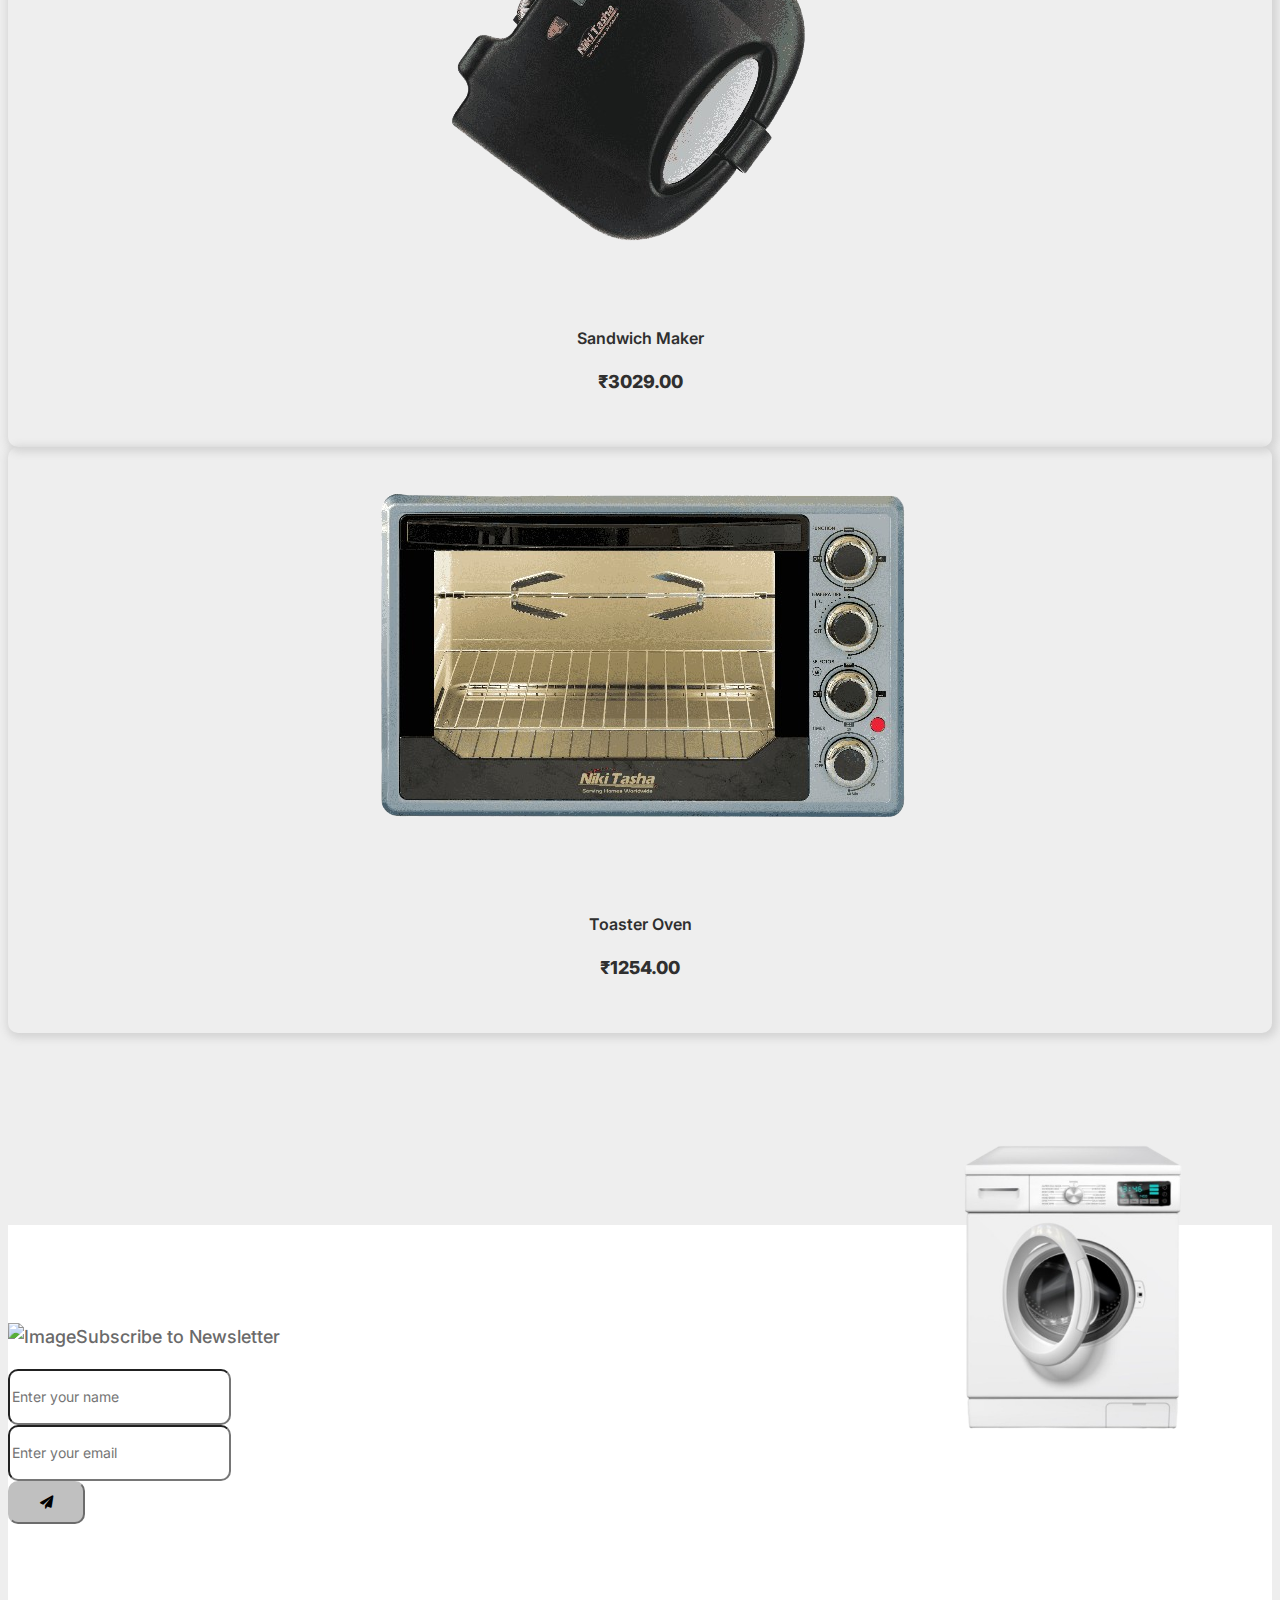
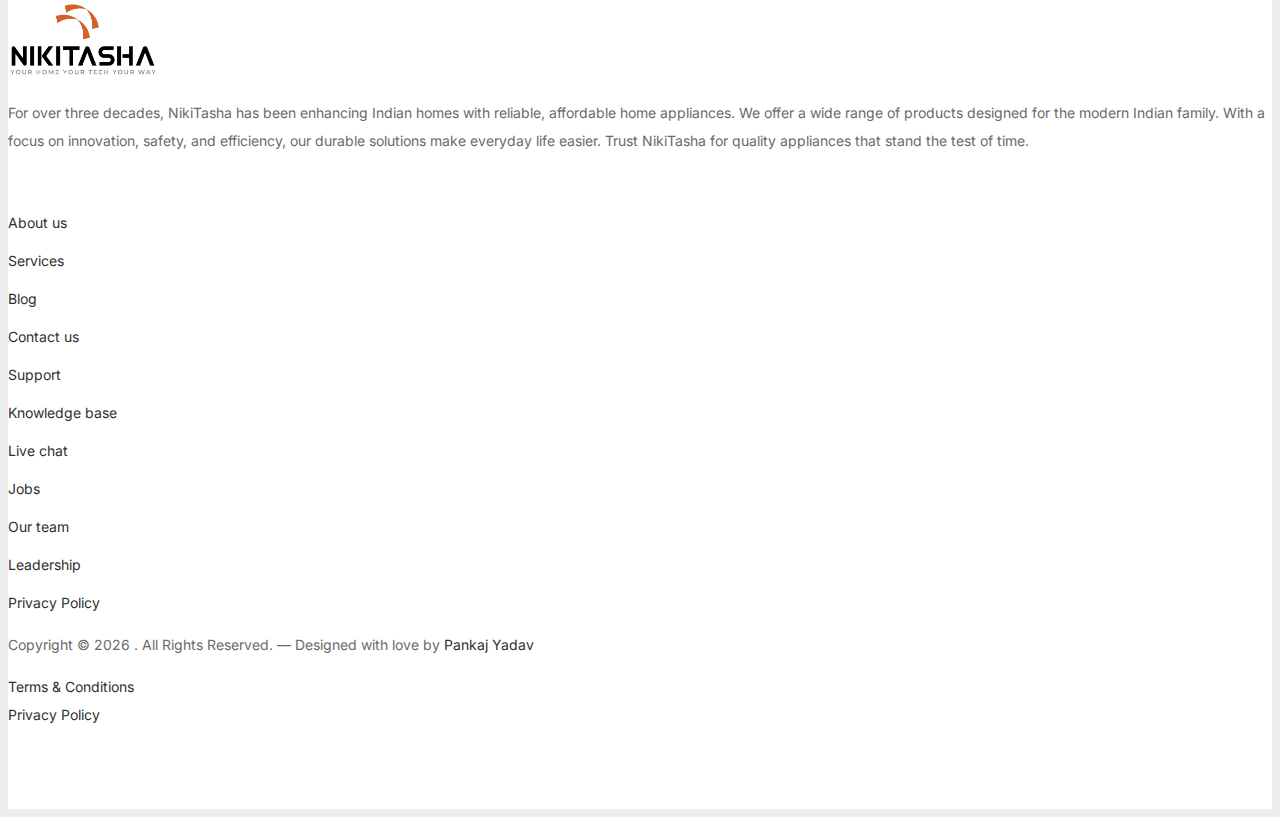
==== commit 5670aeed: "push on live" ====
--- a/foodcare.html
+++ b/foodcare.html
@@ -117,6 +117,14 @@
                 </li>
                 <li class="menu-item-has-children">
                   <a href="#">Connect <i class="fa fa-angle-down"></i></a>
+                  <div class="sub-menu mega-menu connect_megaLinks">
+                    <a href="#!" style="display: block;">Register Product</a>
+                    <a href="#!" style="display: block;">Claim Warranty/Service</a>
+                    <a href="#!" style="display: block;">Contact</a>
+                  </div>
+                </li>
+                <li class="menu-item-has-children">
+                  <a href="#">News</a>
                 </li>
               </ul>
             </nav>
@@ -441,7 +449,7 @@
               stand the test of time.
             </p>
 
-            <ul class="list-unstyled custom-social">
+            <!-- <ul class="list-unstyled custom-social">
               <li>
                 <a href="#"><span class="fa fa-brands fa-facebook-f"></span></a>
               </li>
@@ -454,7 +462,7 @@
               <li>
                 <a href="#"><span class="fa fa-brands fa-linkedin"></span></a>
               </li>
-            </ul>
+            </ul> -->
           </div>
 
           <div class="col-lg-6">
--- a/css/style.css
+++ b/css/style.css
@@ -1004,3 +1004,14 @@
 .carousel-indicators li.active {
   background-color: #d15e00;
 }
+
+
+.connect_megaLinks a{
+  padding: 10px!important;
+  line-height: 1.5;
+}
+
+.connect_megaLinks a:hover{
+  background-color: #d15e00;
+  color: #fff!important;
+}